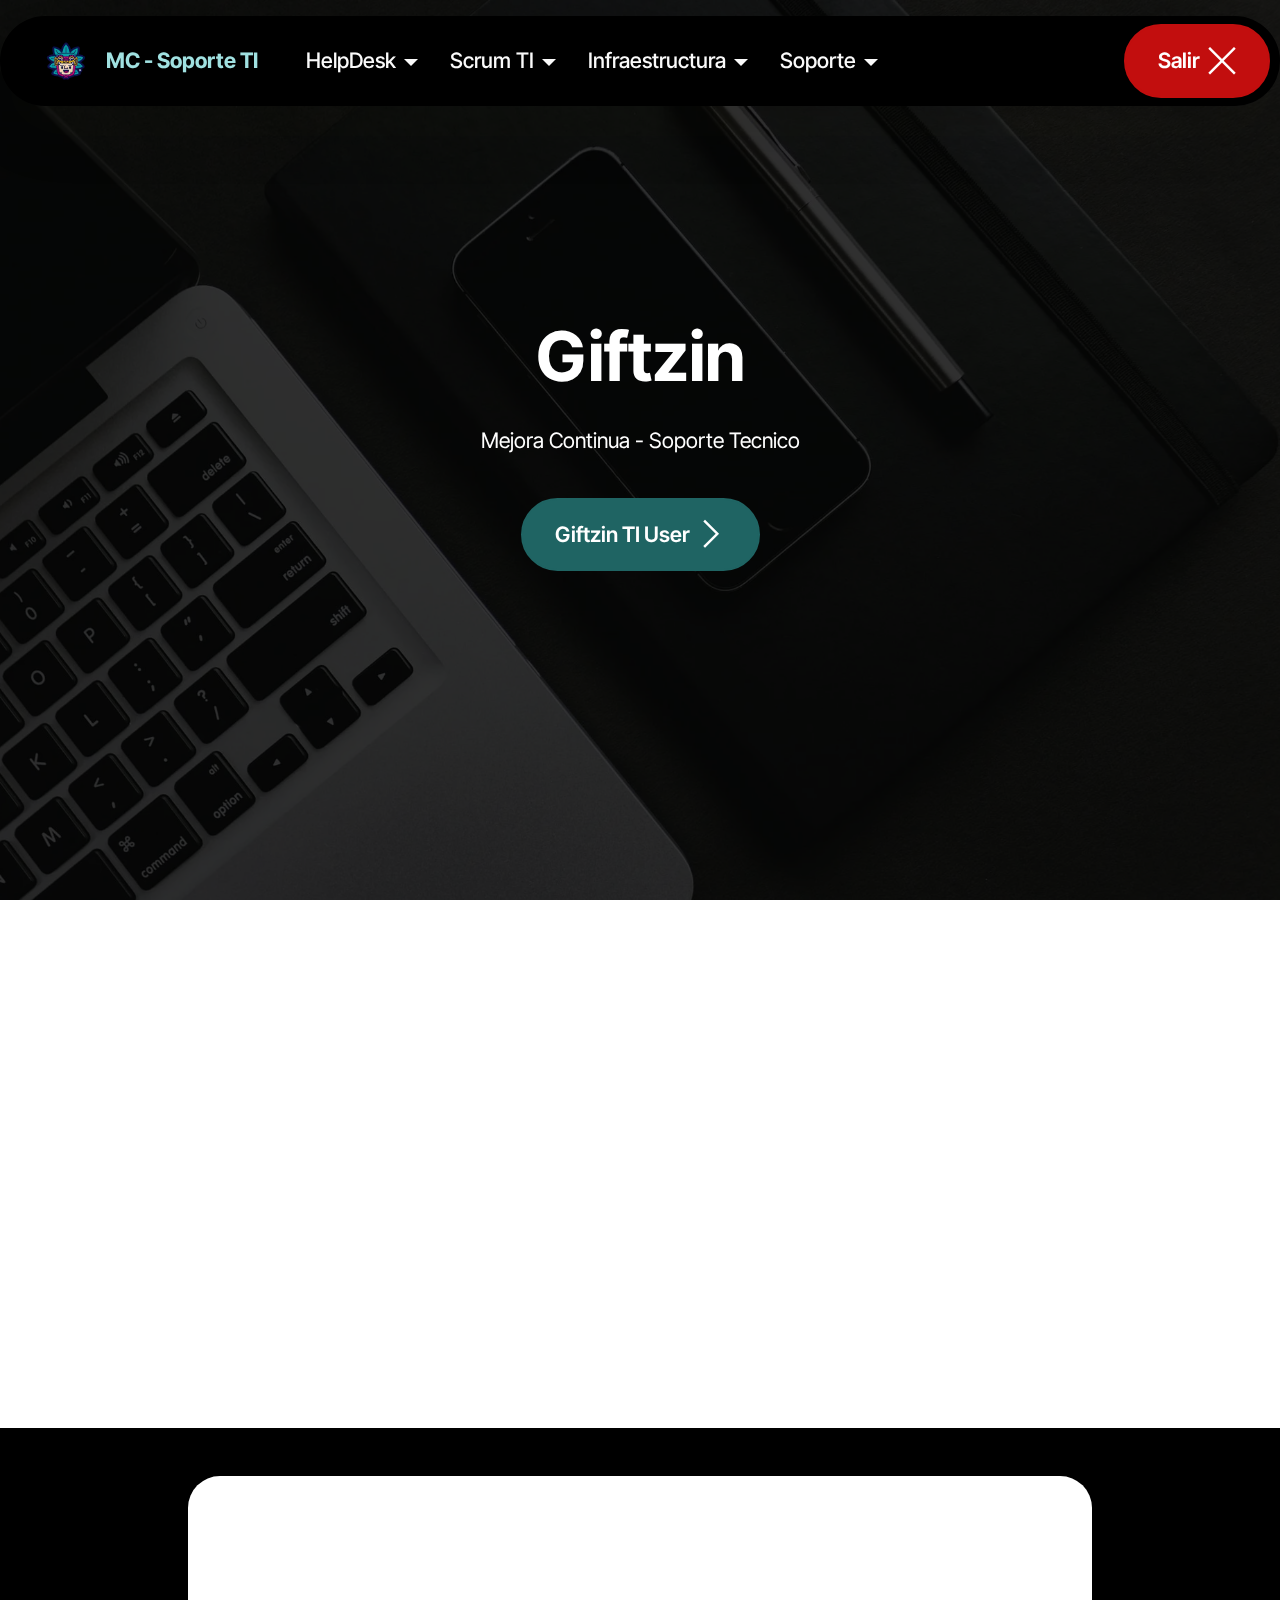
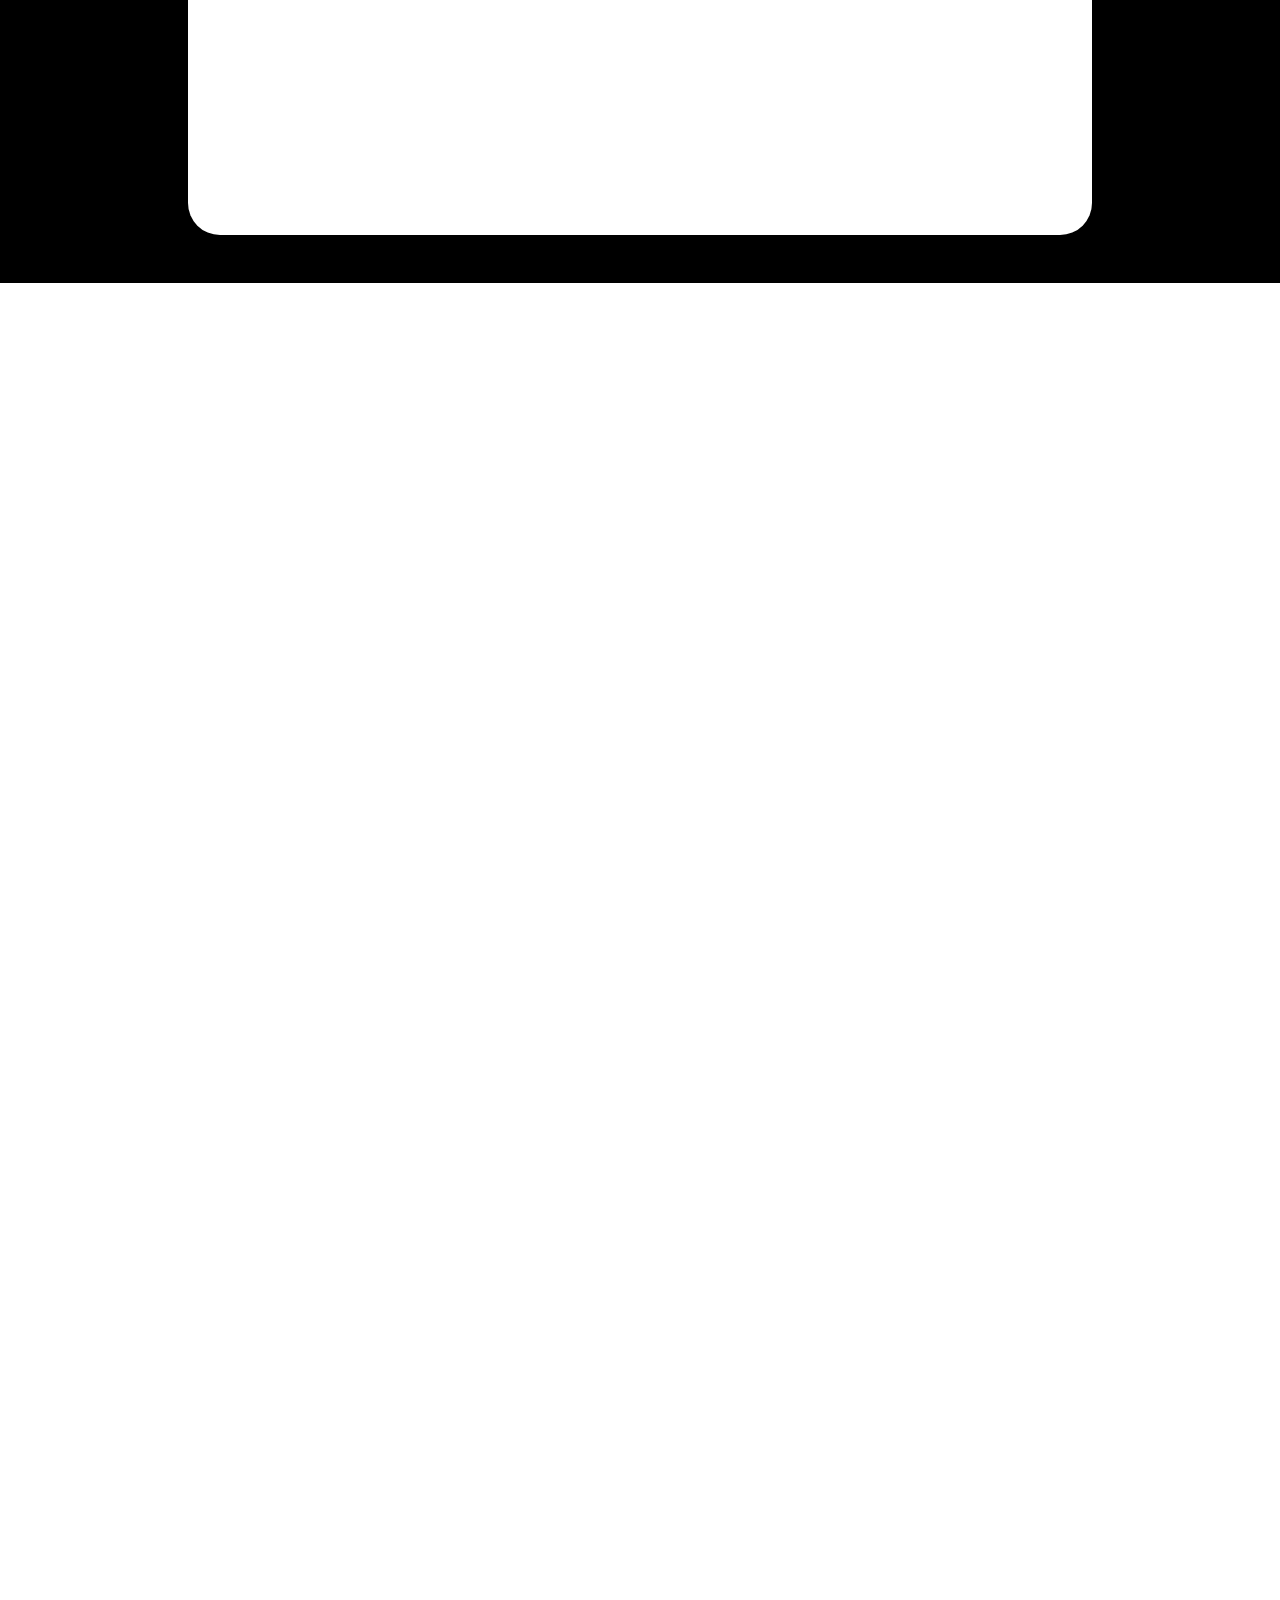
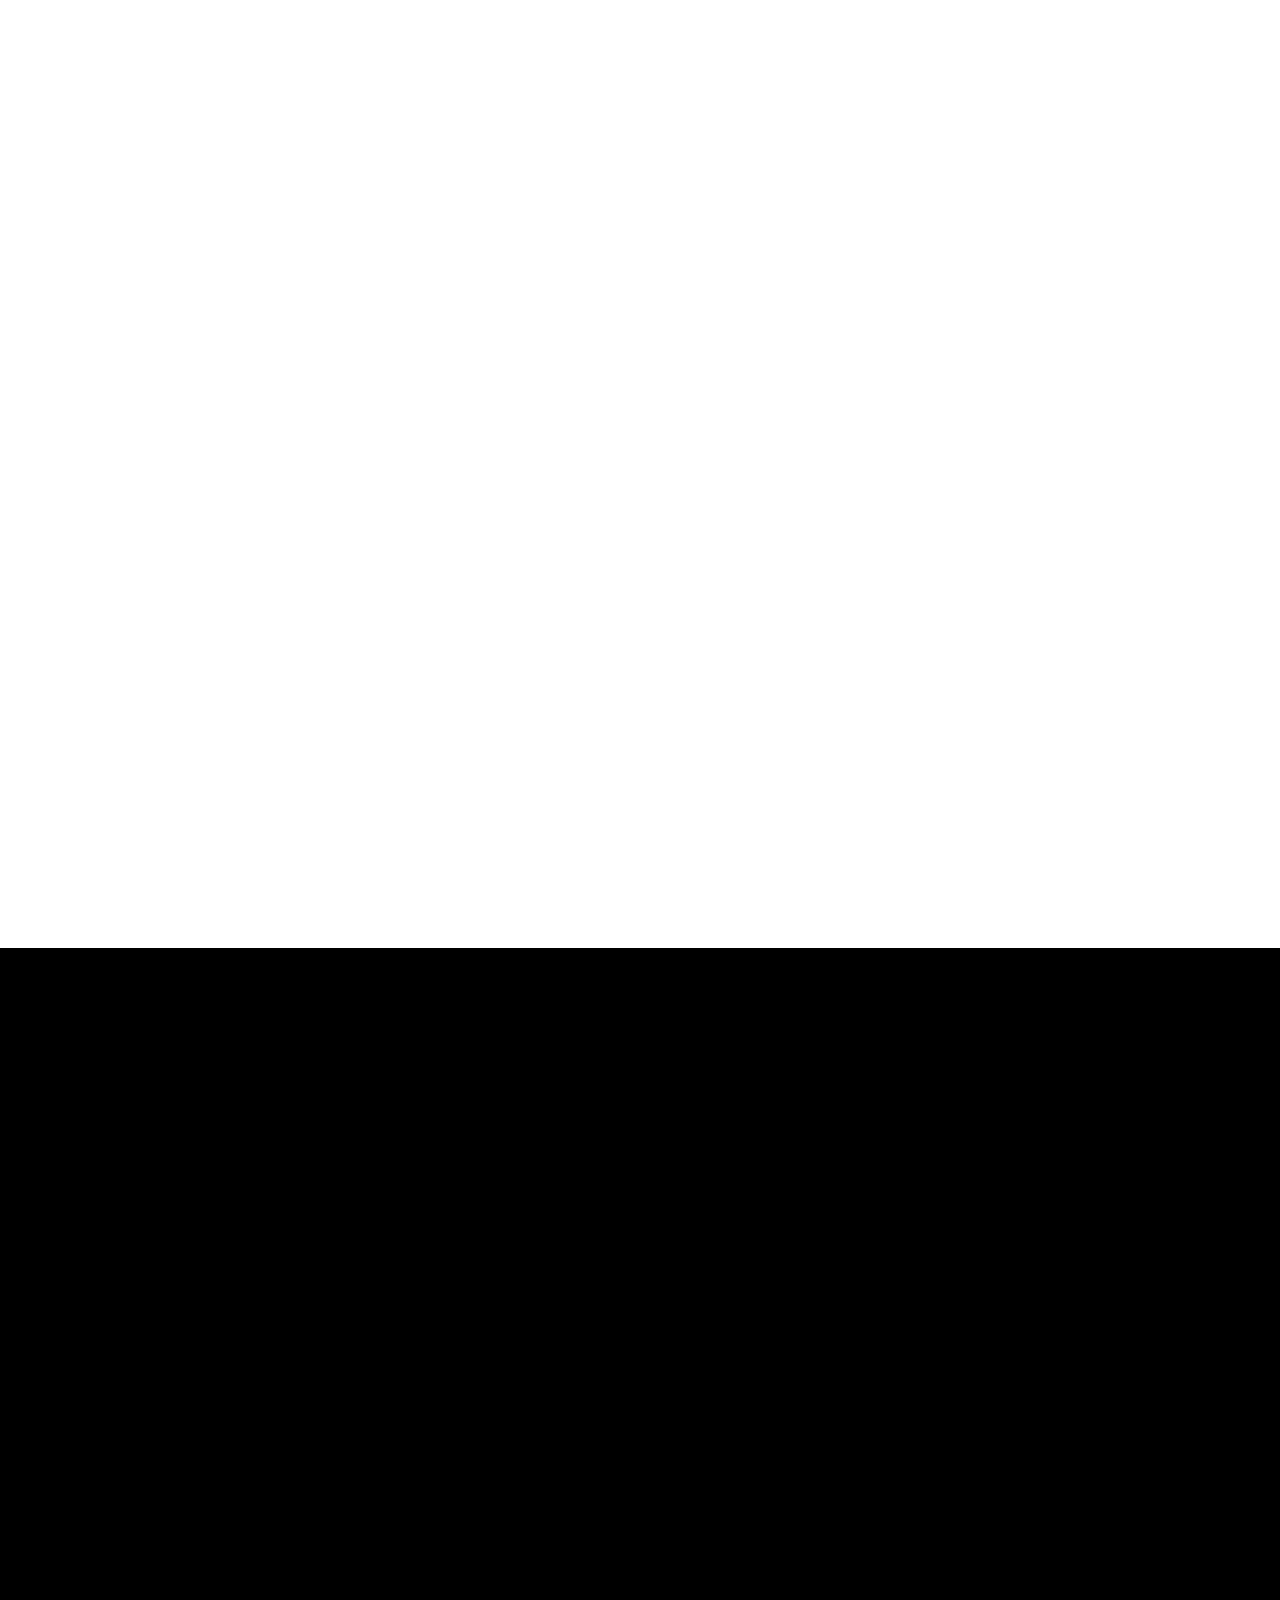
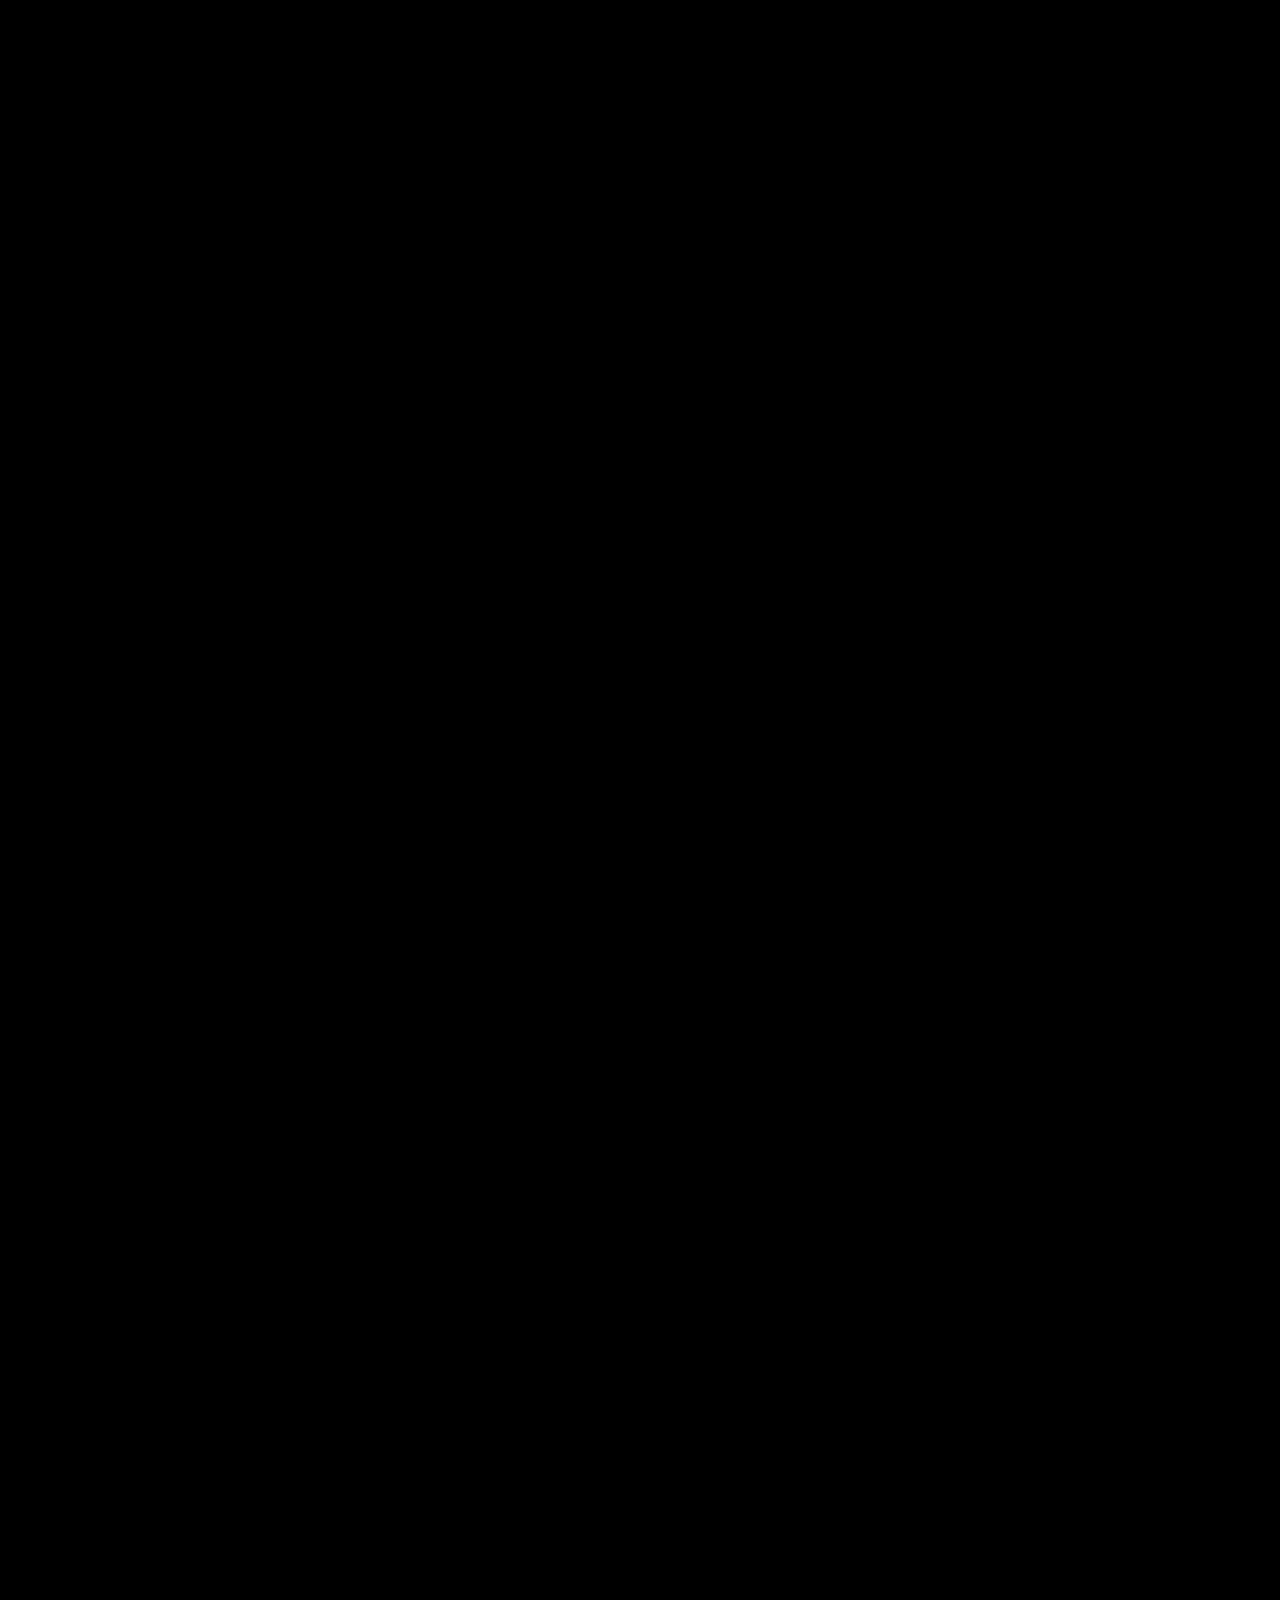
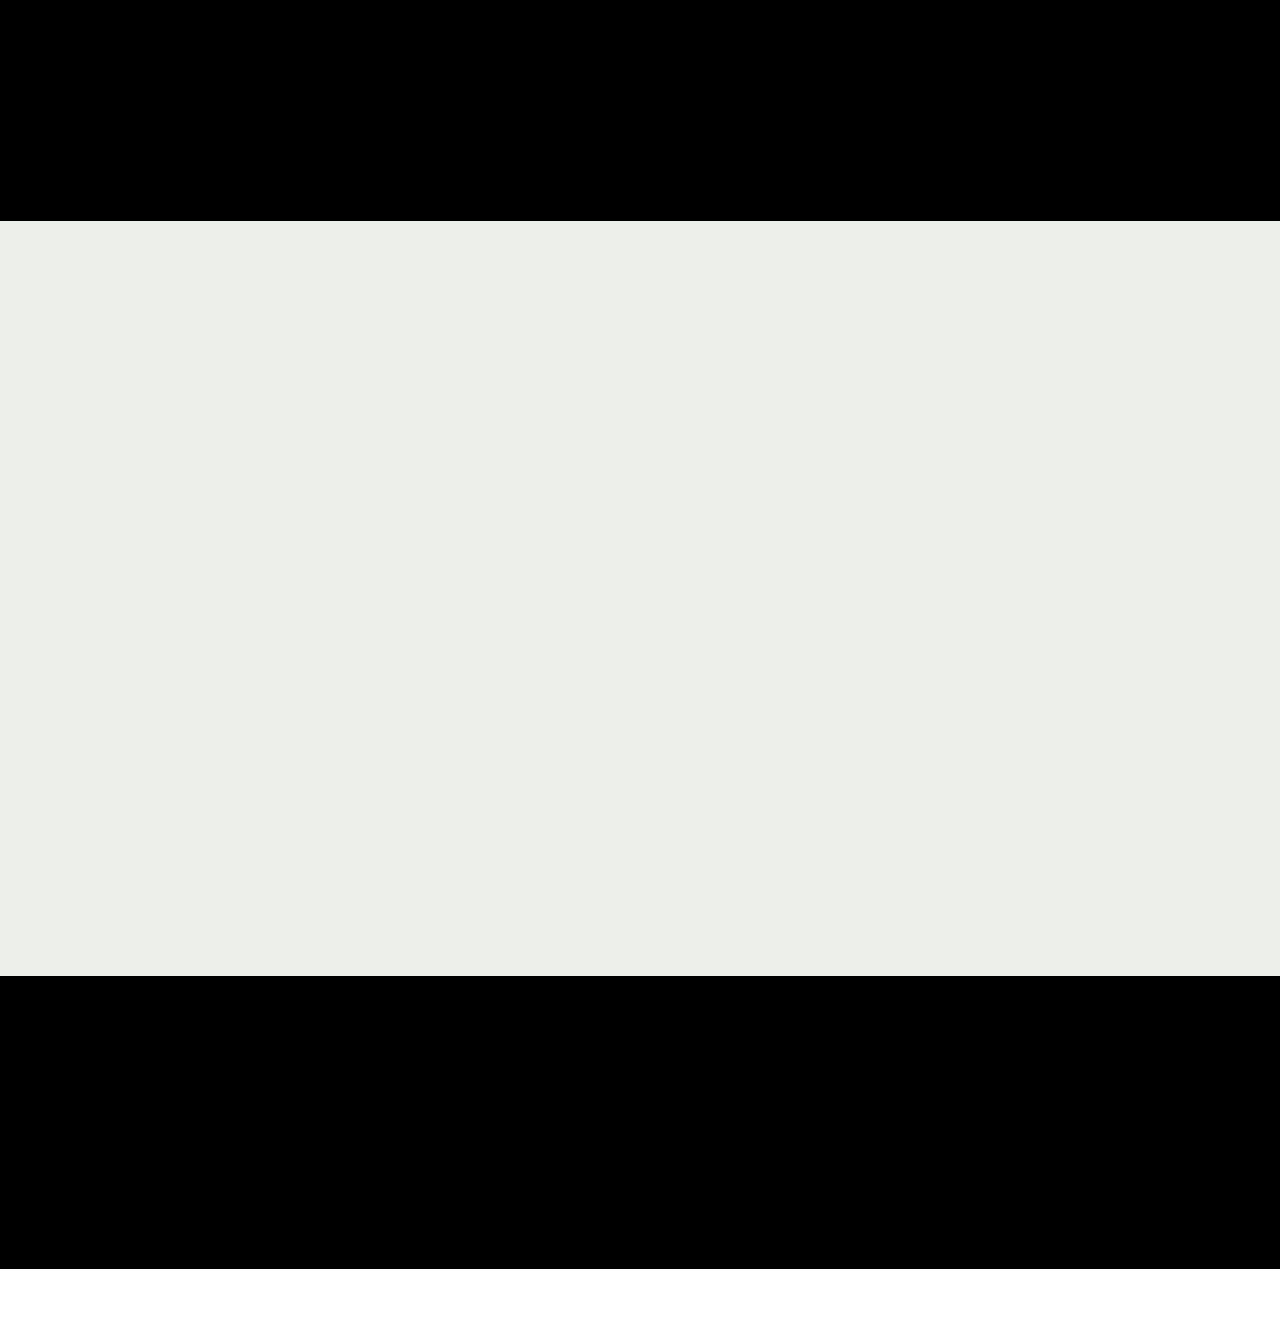
==== index.html @ c339ab1b "create github pages" ====
<!DOCTYPE html>
<html  >
<head>
  <!-- Site made with Mobirise Website Builder v5.9.18, https://mobirise.com -->
  <meta charset="UTF-8">
  <meta http-equiv="X-UA-Compatible" content="IE=edge">
  <meta name="generator" content="Mobirise v5.9.18, mobirise.com">
  <meta name="viewport" content="width=device-width, initial-scale=1, minimum-scale=1">
  <link rel="shortcut icon" href="assets/images/isotipocolor-web-137x137.png" type="image/x-icon">
  <meta name="description" content="">
  
  
  <title>Home</title>
  <link rel="stylesheet" href="assets/web/assets/mobirise-icons2/mobirise2.css">
  <link rel="stylesheet" href="assets/bootstrap/css/bootstrap.min.css">
  <link rel="stylesheet" href="assets/bootstrap/css/bootstrap-grid.min.css">
  <link rel="stylesheet" href="assets/bootstrap/css/bootstrap-reboot.min.css">
  <link rel="stylesheet" href="assets/parallax/jarallax.css">
  <link rel="stylesheet" href="assets/animatecss/animate.css">
  <link rel="stylesheet" href="assets/dropdown/css/style.css">
  <link rel="stylesheet" href="assets/socicon/css/styles.css">
  <link rel="stylesheet" href="assets/theme/css/style.css">
  <link rel="preload" href="https://fonts.googleapis.com/css?family=Inter+Tight:100,200,300,400,500,600,700,800,900,100i,200i,300i,400i,500i,600i,700i,800i,900i&display=swap" as="style" onload="this.onload=null;this.rel='stylesheet'">
  <noscript><link rel="stylesheet" href="https://fonts.googleapis.com/css?family=Inter+Tight:100,200,300,400,500,600,700,800,900,100i,200i,300i,400i,500i,600i,700i,800i,900i&display=swap"></noscript>
  <link rel="preload" as="style" href="assets/mobirise/css/mbr-additional.css?v=fYKAIl"><link rel="stylesheet" href="assets/mobirise/css/mbr-additional.css?v=fYKAIl" type="text/css">

  
  
  
</head>
<body>
  
  <section data-bs-version="5.1" class="menu menu1 cid-uxffvswjuF" once="menu" id="menu01-14">
	

	<nav class="navbar navbar-dropdown navbar-fixed-top navbar-expand-lg">
		<div class="container">
			<div class="navbar-brand">
				<span class="navbar-logo">
					
						<img src="assets/images/isotipocolor-web-137x137.webp" alt="Mobirise Website Builder" style="height: 3rem;">
					
				</span>
				<span class="navbar-caption-wrap"><a class="navbar-caption text-danger display-4">MC - Soporte TI</a></span>
			</div>
			<button class="navbar-toggler" type="button" data-toggle="collapse" data-bs-toggle="collapse" data-target="#navbarSupportedContent" data-bs-target="#navbarSupportedContent" aria-controls="navbarNavAltMarkup" aria-expanded="false" aria-label="Toggle navigation">
				<div class="hamburger">
					<span></span>
					<span></span>
					<span></span>
					<span></span>
				</div>
			</button>
			<div class="collapse navbar-collapse" id="navbarSupportedContent">
				<ul class="navbar-nav nav-dropdown" data-app-modern-menu="true"><li class="nav-item dropdown"><a class="nav-link link dropdown-toggle text-white display-4" href="https://mobiri.se" data-toggle="dropdown-submenu" data-bs-toggle="dropdown" data-bs-auto-close="outside" aria-expanded="false">HelpDesk</a><div class="dropdown-menu" aria-labelledby="dropdown-467"><a class="show dropdown-item text-white text-primary display-4" href="https://docs.google.com/spreadsheets/d/1tQZ5rRhhbrYVEG_f9a9OdpUFr2kWi2Ooo6Gnt3os0gE/edit?gid=1674758568#gid=1674758568" target="_blank">HelpDesk</a><div class="dropdown"><a class="dropdown-item dropdown-toggle text-white display-4" href="https://mobiri.se" data-toggle="dropdown-submenu" data-bs-toggle="dropdown" data-bs-auto-close="outside" aria-expanded="false">Formulario</a><div class="dropdown-menu dropdown-submenu" aria-labelledby="dropdown-812"><a class="show dropdown-item text-white text-primary display-4" href="https://docs.google.com/forms/d/1orqEzwTOajUatfI0nrJIFFsMFWdwLHEpyA5Lwgc5M5E/edit" target="_blank">Editar</a><a class="show dropdown-item text-white text-primary display-4" href="https://docs.google.com/forms/d/e/1FAIpQLScKM3vpqnV5g_jiFnWjlTfqEybum1zKxJJAw9XuYOEBduHWBA/viewform?usp=sf_link" target="_blank">Ver</a></div></div></div></li><li class="nav-item dropdown"><a class="nav-link link dropdown-toggle text-white display-4" href="https://mobiri.se" data-toggle="dropdown-submenu" data-bs-toggle="dropdown" data-bs-auto-close="outside" aria-expanded="false">Scrum TI</a><div class="dropdown-menu" aria-labelledby="dropdown-231"><a class="show dropdown-item text-white text-primary display-4" href="https://docs.google.com/spreadsheets/d/1Y_oKEit8lRV-x0iWFJ3x6LApQu4Os89nSpuPyCU1NEI/edit?usp=sharing" target="_blank">Excel</a></div></li><li class="nav-item dropdown">
						<a class="nav-link link dropdown-toggle text-white show display-4" href="https://mobiri.se" data-toggle="dropdown-submenu" data-bs-toggle="dropdown" data-bs-auto-close="outside" aria-expanded="false">Infraestructura</a><div class="dropdown-menu show" aria-labelledby="dropdown-538" data-bs-popper="none"><div class="dropdown"><a class="dropdown-item dropdown-toggle text-white display-4" href="https://mobiri.se" data-toggle="dropdown-submenu" data-bs-toggle="dropdown" data-bs-auto-close="outside" aria-expanded="false">Red</a><div class="dropdown-menu dropdown-submenu" aria-labelledby="dropdown-129"><a class="dropdown-item text-white text-primary display-4" href="page1.html">Carpetas compartidas</a><a class="dropdown-item text-white text-primary display-4" href="page1.html">Topologia</a><div class="dropdown"><a class="dropdown-item text-white text-primary dropdown-toggle display-4" href="page1.html" data-toggle="dropdown-submenu" data-bs-toggle="dropdown" data-bs-auto-close="outside" aria-expanded="false">Configuraciones</a><div class="dropdown-menu dropdown-submenu" aria-labelledby="dropdown-901"><a class="dropdown-item text-white text-primary display-4" href="https://docs.google.com/spreadsheets/d/1yiLn3DMKhzhFyshzUQkkFJoEZVKk5XK2soRZ8ECcU_E/edit?usp=sharing" target="_blank">Servidores</a></div></div><a class="dropdown-item text-white text-primary display-4" href="page1.html">Proyectos</a><a class="dropdown-item text-white text-primary display-4" href="page1.html">Proveedores</a></div></div><div class="dropdown"><a class="dropdown-item dropdown-toggle text-white display-4" href="https://mobiri.se" data-toggle="dropdown-submenu" data-bs-toggle="dropdown" data-bs-auto-close="outside" aria-expanded="false">Camaras</a><div class="dropdown-menu dropdown-submenu" aria-labelledby="dropdown-752"><a class="dropdown-item text-white text-primary display-4" href="https://docs.google.com/spreadsheets/d/1JukxzZqgc_hGniaiKbsmmRWR3sTVH8GrKLAXcKS1vKk/edit?usp=sharing" target="_blank">Configuracion</a><a class="dropdown-item text-white text-primary display-4" href="page1.html">Topologia</a></div></div><a class="dropdown-item text-white show text-primary display-4" href="index.html#article06-1k" aria-expanded="false">Software</a></div>
					</li>
					
					<li class="nav-item dropdown"><a class="nav-link link dropdown-toggle text-white display-4" href="https://mobiri.se" data-toggle="dropdown-submenu" data-bs-toggle="dropdown" data-bs-auto-close="outside" aria-expanded="false">Soporte</a><div class="dropdown-menu" aria-labelledby="dropdown-169"><a class="show dropdown-item text-white text-primary display-4" href="page1.html">Cursos</a><a class="show dropdown-item text-white text-primary display-4" href="https://drive.google.com/drive/folders/1fta2CJEgPQlLHhC2azm7DFzgVzfVPlxH?usp=sharing" target="_blank">Manuales</a><div class="dropdown"><a class="text-white dropdown-item dropdown-toggle display-4" href="https://mobiri.se" data-toggle="dropdown-submenu" data-bs-toggle="dropdown" data-bs-auto-close="outside" aria-expanded="false">Mantenimientos</a><div class="dropdown-menu dropdown-submenu" aria-labelledby="dropdown-605"><a class="text-white show dropdown-item text-primary display-4" href="https://docs.google.com/spreadsheets/d/1fsN54QqwVLH9h3xYCC9KQETTjeA7YNZz8zzGtF8MJfA/edit?gid=0#gid=0" target="_blank">Checklist Preventivo</a><a class="text-white show dropdown-item text-primary display-4" href="https://docs.google.com/spreadsheets/d/1sJRoT5BX_wlcGO72BQpjdYwrX-4q8BYDv6KoUFHCXNs/edit?usp=sharing" target="_blank">Checklist Correctivo</a><a class="text-white show dropdown-item text-primary display-4" href="https://drive.google.com/drive/folders/1oaCWUjiMt_iOW7MO6h39NXHPLdgF9JYu?usp=sharing" target="_blank">Evidencias</a></div></div><a class="text-white dropdown-item show text-primary display-4" href="https://docs.google.com/spreadsheets/d/1K4DJF8NlPsOaYMabSEkWxWNf4xRq575X09Q40iq1aQs/edit?gid=27881361#gid=27881361" target="_blank">Cotizaciones y Pedidos</a><div class="dropdown"><a class="text-white dropdown-item dropdown-toggle display-4" href="https://mobiri.se" data-toggle="dropdown-submenu" data-bs-toggle="dropdown" data-bs-auto-close="outside" aria-expanded="false">Accesos</a><div class="dropdown-menu dropdown-submenu" aria-labelledby="dropdown-250"><a class="text-white dropdown-item show text-primary display-4" href="https://docs.google.com/spreadsheets/d/1g2q3pIwRkTzyVbUNISZcumAJhcUmCS8__Yrxm890wCg/edit?usp=sharing" target="_blank">Correos<br></a></div></div><a class="text-white dropdown-item show text-primary display-4" href="https://alejandronetaleex.github.io/gifttracklogin/" target="_blank">Gifttrack</a></div></li></ul>
				
				<div class="navbar-buttons mbr-section-btn"><a class="btn btn-secondary display-4" href="https://alejandronetaleex.github.io/loginsoporteti/"><span class="mobi-mbri mobi-mbri-close mbr-iconfont mbr-iconfont-btn"></span>Salir</a></div>
			</div>
		</div>
	</nav>
</section>

<section data-bs-version="5.1" class="header16 cid-usvRR9EvA2 mbr-fullscreen mbr-parallax-background" id="header17-2">
  
  <div class="mbr-overlay" style="opacity: 0.8; background-color: rgb(0, 0, 0);"></div>
  <div class="container-fluid">
    <div class="row">
      <div class="content-wrap col-12 col-md-8">
        <h1 class="mbr-section-title mbr-fonts-style mbr-white mb-4 display-1"><strong>Giftzin</strong></h1>
        
        <p class="mbr-fonts-style mbr-text mbr-white mb-4 display-7">Mejora Continua - Soporte Tecnico<br></p>
        <div class="mbr-section-btn"><a class="btn btn-warning display-7" href="https://alejandronetaleex.github.io/loginsoporteusers/" target="_blank"><span class="mobi-mbri mobi-mbri-arrow-next mbr-iconfont mbr-iconfont-btn"></span>Giftzin TI User</a></div>
      </div>
    </div>
  </div>
</section>

<section data-bs-version="5.1" class="start article4 cid-uswaSlO2PC" id="article04-a">
	

	
	

	<div class="container">
		<div class="row justify-content-center">
			<div class="col-12 col-md-12 col-lg-4 image-wrapper">
				<img class="w-100" src="assets/images/logo-1024x1024.webp" alt="Mobirise Website Builder">
			</div>
			<div class="col-12 col-md-12 col-lg">
				<div class="text-wrapper align-left">
					<h1 class="mbr-section-title mbr-fonts-style mb-4 display-2"><strong>Soporte TI - MC</strong></h1>
					<p class="mbr-text mbr-fonts-style mb-4 display-7">En Giftzin, creemos en la evolución constante. Nuestro Departamento de Mejora Continua está comprometido a identificar, implementar y perfeccionar procesos que eleven nuestra calidad y eficiencia en cada proyecto y servicio. <br></p>
					<div class="mbr-section-btn mt-3"><a class="btn btn-lg btn-warning display-7" href="https://lucid.app/lucidspark/c5860fb3-5336-40f0-9725-d8eda5476e7c/edit?invitationId=inv_9e5d213b-ca9d-470b-a3af-cda15a582a6b" target="_blank"><span class="mobi-mbri mobi-mbri-arrow-next mbr-iconfont mbr-iconfont-btn"></span>Diagrama TI</a></div>
				</div>
			</div>
		</div>
	</div>
</section>

<section data-bs-version="5.1" class="start article6 cid-uy67BMREIE" id="article06-1k">
	

	
	
	<div class="container">
		<div class="row justify-content-center">
			<div class="card col-md-12 col-lg-9">
				<div class="card-wrapper">
					<div class="card-box align-left">
						<h4 class="card-title mbr-fonts-style display-2"><p><strong>SOFTWARE</strong></p></h4>
						
						
					</div>
				</div>
			</div>
		</div>
	</div>
</section>

<section data-bs-version="5.1" class="start article4 cid-uy67Hy3ySO" id="article04-1l">
	

	
	

	<div class="container">
		<div class="row justify-content-center">
			<div class="col-12 col-md-12 col-lg-6 image-wrapper">
				<img class="w-100" src="assets/images/mbr-1256x690.webp" alt="Mobirise Website Builder">
			</div>
			<div class="col-12 col-md-12 col-lg">
				<div class="text-wrapper align-left">
					<h1 class="mbr-section-title mbr-fonts-style mb-4 display-2"><strong>Bienvenido</strong></h1>
					<p class="mbr-text mbr-fonts-style mb-4 display-7">Estamos encantados de que te unas a nosotros para explorar el mundo del software que impulsa nuestras operaciones diarias y facilita nuestras interacciones con el mundo exterior. En este módulo, descubrirás las herramientas y aplicaciones que utilizamos para optimizar nuestros procesos internos, así como aquellas que nos permiten colaborar eficazmente con socios, clientes y proveedores. <br></p>
					
				</div>
			</div>
		</div>
	</div>
</section>

<section data-bs-version="5.1" class="features4 start cid-uy67Ic1RMx" id="features04-1m">
	
	
	<div class="container">
		<div class="row justify-content-center">
			<div class="col-12 content-head">
				<div class="mbr-section-head mb-5">
					<h4 class="mbr-section-title mbr-fonts-style align-center mb-0 display-2"><strong>Nuestro Software&nbsp;</strong></h4>
					
					
				</div>
			</div>
		</div>
		<div class="row">
			<div class="item features-image col-12 col-md-6 col-lg-3">
				<div class="item-wrapper">
					<div class="item-img">
						<img src="assets/images/2-816x816.webp" alt="Mobirise Website Builder" data-slide-to="0" data-bs-slide-to="0">
					</div>
					<div class="item-content">
						<h5 class="item-title mbr-fonts-style display-5">
							<strong>GiftGuard</strong></h5>
						<p class="mbr-text mbr-fonts-style display-7">
							Software para análisis, reparación y mantenimiento de equipos de cómputo mediante comandos.
						</p>
						<div class="mbr-section-btn item-footer"><a href="https://drive.google.com/drive/folders/19pWp9EVfK4LHIIHyAz4Iu_Bl-JyThKIh?usp=sharing" class="btn item-btn btn-primary display-7" target="_blank">Descargar</a></div>
					</div>

				</div>
			</div>
			<div class="item features-image col-12 col-md-6 col-lg-3">
				<div class="item-wrapper">
					<div class="item-img">
						<img src="assets/images/3-816x816.webp" alt="Mobirise Website Builder" data-slide-to="1" data-bs-slide-to="1">
					</div>
					<div class="item-content">
						<h5 class="item-title mbr-fonts-style display-5">
							<strong>GiftQR</strong></h5>
						<p class="mbr-text mbr-fonts-style display-7">
							Software para diseñar códigos QR personalizados de Giftzin.
						</p>
						<div class="mbr-section-btn item-footer"><a href="https://drive.google.com/drive/folders/1KAtsbD0tNh2Dfl-E5n-DitEiUx6ruCpV?usp=sharing" class="btn item-btn btn-primary display-7" target="_blank">Descargar</a></div>
					</div>
				</div>
			</div>
			<div class="item features-image col-12 col-md-6 col-lg-3">
				<div class="item-wrapper">
					<div class="item-img">
						<img src="assets/images/logos-816x816.webp" alt="Mobirise Website Builder" data-slide-to="2" data-bs-slide-to="2">
					</div>
					<div class="item-content">
						<h5 class="item-title mbr-fonts-style display-5">
							<strong>GiftTrack</strong></h5>
						<p class="mbr-text mbr-fonts-style display-7">
							Sistema de seguimiento de activos tecnológicos de Giftzin.<br>
						</p>
						<div class="mbr-section-btn item-footer"><a href="https://alejandronetaleex.github.io/gifttracklogin/" class="btn item-btn btn-primary display-7" target="_blank">Abrir</a></div>
					</div>
				</div>
			</div><div class="item features-image col-12 col-md-6 col-lg-3">
				<div class="item-wrapper">
					<div class="item-img">
						<img src="assets/images/logos-2-1500x1500.webp" alt="Mobirise Website Builder" data-slide-to="3" data-bs-slide-to="3">
					</div>
					<div class="item-content">
						<h5 class="item-title mbr-fonts-style display-5">
							<strong>GiftLink</strong></h5>
						<p class="mbr-text mbr-fonts-style display-7">
							Programa de enlaces de soporte TI<br>
						</p>
						<div class="mbr-section-btn item-footer"><a href="https://drive.google.com/drive/folders/1-GukZTbr2XGbZLhbwHg76x2j36KtfJ3I?usp=sharing" class="btn item-btn btn-primary display-7" target="_blank">Descargar</a></div>
					</div>
				</div>
			</div><div class="item features-image col-12 col-md-6 col-lg-3">
				<div class="item-wrapper">
					<div class="item-img">
						<img src="assets/images/logos-4-596x596.webp" alt="Mobirise Website Builder" data-slide-to="4" data-bs-slide-to="4">
					</div>
					<div class="item-content">
						<h5 class="item-title mbr-fonts-style display-5">
							<strong>Checador APK</strong></h5>
						<p class="mbr-text mbr-fonts-style display-7">Checador de precios para tablets.</p>
						<div class="mbr-section-btn item-footer"><a href="https://drive.google.com/drive/folders/1Yasqicb6pzYfLkMn1uWdi4EZdUim4oIZ?usp=drive_link" class="btn item-btn btn-primary display-7" target="_blank">Descargar</a></div>
					</div>
				</div>
			</div>
		</div>
	</div>
</section>

<section data-bs-version="5.1" class="features4 start cid-uy67IJL8Se" id="features04-1n">
	
	
	<div class="container">
		<div class="row justify-content-center">
			<div class="col-12 content-head">
				<div class="mbr-section-head mb-5">
					<h4 class="mbr-section-title mbr-fonts-style align-center mb-0 display-2">
						<strong>Software con los que trabajamos</strong></h4>
					
					
				</div>
			</div>
		</div>
		<div class="row">
			<div class="item features-image col-12 col-md-6 col-lg-3">
				<div class="item-wrapper">
					<div class="item-img">
						<img src="assets/images/descarga-1-224x224.webp" alt="Mobirise Website Builder" data-slide-to="0" data-bs-slide-to="0">
					</div>
					<div class="item-content">
						<h5 class="item-title mbr-fonts-style display-5">
							<strong>Advanced IP</strong></h5>
						<p class="mbr-text mbr-fonts-style display-7">
							Herramienta gratuita para escanear redes LAN
						</p>
						<div class="mbr-section-btn item-footer"><a href="https://drive.google.com/drive/folders/1D108HkGRSJv9yeg_0v3NLPGIe_K559io?usp=drive_link" class="btn item-btn btn-primary display-7" target="_blank">Descarga</a></div>
					</div>

				</div>
			</div>
			<div class="item features-image col-12 col-md-6 col-lg-3">
				<div class="item-wrapper">
					<div class="item-img">
						<img src="assets/images/main-dark-1-308x434.webp" alt="Mobirise Website Builder" data-slide-to="1" data-bs-slide-to="1">
					</div>
					<div class="item-content">
						<h5 class="item-title mbr-fonts-style display-5"><strong>Radmin VPN</strong></h5>
						<p class="mbr-text mbr-fonts-style display-7">
							Software gratuito para crear redes privadas virtuales (VPN)
						</p>
						<div class="mbr-section-btn item-footer"><a href="https://drive.google.com/drive/folders/1gJMKUjAdxuhh81PVSLA2uyOFjmrMX_Y4?usp=drive_link" class="btn item-btn btn-primary display-7" target="_blank">Descarga</a></div>
					</div>
				</div>
			</div>
			<div class="item features-image col-12 col-md-6 col-lg-3">
				<div class="item-wrapper">
					<div class="item-img">
						<img src="assets/images/banner-12-596x335.webp" alt="Mobirise Website Builder" data-slide-to="2" data-bs-slide-to="2">
					</div>
					<div class="item-content">
						<h5 class="item-title mbr-fonts-style display-5">
							<strong>JAVA</strong></h5>
						<p class="mbr-text mbr-fonts-style display-7">
							Lenguaje de programación orientado a objetos,&nbsp;<br>
						</p>
						<div class="mbr-section-btn item-footer"><a href="https://drive.google.com/drive/folders/1jWmCTkR-mFFw26tZa0KVm8PaQIwEaoZQ?usp=drive_link" class="btn item-btn btn-primary display-7" target="_blank">Descarga</a></div>
					</div>
				</div>
			</div><div class="item features-image col-12 col-md-6 col-lg-3">
				<div class="item-wrapper">
					<div class="item-img">
						<img src="assets/images/idse-imss-tramites-alta-multas-2000x1333.webp" alt="Mobirise Website Builder" data-slide-to="3" data-bs-slide-to="3">
					</div>
					<div class="item-content">
						<h5 class="item-title mbr-fonts-style display-5">
							<strong>IDSE</strong></h5>
						<p class="mbr-text mbr-fonts-style display-7">Plataforma digital del Instituto Mexicano del Seguro Social (IMSS)<br>
						</p>
						<div class="mbr-section-btn item-footer"><a href="https://drive.google.com/drive/folders/1DwYag-xA3YZt94ZvKQrqPN0LaTJLzRgx?usp=drive_link" class="btn item-btn btn-primary display-7" target="_blank">Descarga</a></div>
					</div>
				</div>
			</div><div class="item features-image col-12 col-md-6 col-lg-3">
				<div class="item-wrapper">
					<div class="item-img">
						<img src="assets/images/maxresdefault-1280x720.webp" alt="Mobirise Website Builder" data-slide-to="4" data-bs-slide-to="4">
					</div>
					<div class="item-content">
						<h5 class="item-title mbr-fonts-style display-5">
							<strong>Autopsy</strong></h5>
						<p class="mbr-text mbr-fonts-style display-7">
							Herramienta de análisis digital forense<br>
						</p>
						<div class="mbr-section-btn item-footer"><a href="https://drive.google.com/drive/folders/1-naB7TpW4DsBDgFrKCkDRLqabrvOfysm?usp=drive_link" class="btn item-btn btn-primary display-7" target="_blank">Descarga</a></div>
					</div>
				</div>
			</div><div class="item features-image col-12 col-md-6 col-lg-3">
				<div class="item-wrapper">
					<div class="item-img">
						<img src="assets/images/anydesk-225x225.webp" alt="Mobirise Website Builder" data-slide-to="5" data-bs-slide-to="5">
					</div>
					<div class="item-content">
						<h5 class="item-title mbr-fonts-style display-5">
							<strong>AnyDesk</strong></h5>
						<p class="mbr-text mbr-fonts-style display-7">
							Software de escritorio remoto que permite acceder y controlar dispositivos desde cualquier lugar<br>
						</p>
						<div class="mbr-section-btn item-footer"><a href="https://drive.google.com/drive/folders/14wlr0Xp5whTFps9KdAnf9ijH9NDigTwD?usp=drive_link" class="btn item-btn btn-primary display-7" target="_blank">Descarga</a></div>
					</div>
				</div>
			</div><div class="item features-image col-12 col-md-6 col-lg-3">
				<div class="item-wrapper">
					<div class="item-img">
						<img src="assets/images/images-225x225.webp" alt="Mobirise Website Builder" data-slide-to="6" data-bs-slide-to="6">
					</div>
					<div class="item-content">
						<h5 class="item-title mbr-fonts-style display-5">
							<strong>exterro FTK</strong></h5>
						<p class="mbr-text mbr-fonts-style display-7">
							Software de análisis y recuperación de datos forenses<br>
						</p>
						<div class="mbr-section-btn item-footer"><a href="https://drive.google.com/drive/folders/1yIvmHTvzG1vGqH7J4I3jUXcoxuDS03NZ?usp=drive_link" class="btn item-btn btn-primary display-7" target="_blank">Descarga</a></div>
					</div>
				</div>
			</div><div class="item features-image col-12 col-md-6 col-lg-3">
				<div class="item-wrapper">
					<div class="item-img">
						<img src="assets/images/crystaldiskinfo-1-1240x625.webp" alt="Mobirise Website Builder" data-slide-to="7" data-bs-slide-to="7">
					</div>
					<div class="item-content">
						<h5 class="item-title mbr-fonts-style display-5">
							<strong>CrystalDisk</strong></h5>
						<p class="mbr-text mbr-fonts-style display-7">Herramienta gratuita para monitorear el estado de discos duros y unidades SSD<br>
						</p>
						<div class="mbr-section-btn item-footer"><a href="https://drive.google.com/drive/folders/1EIhEAvf4rjXUoQFu67LpGib1hASSHWCn?usp=drive_link" class="btn item-btn btn-primary display-7" target="_blank">Descarga</a></div>
					</div>
				</div>
			</div><div class="item features-image col-12 col-md-6 col-lg-3">
				<div class="item-wrapper">
					<div class="item-img">
						<img src="assets/images/654cd870c86b0-syncthing-icon.webp" alt="Mobirise Website Builder" data-slide-to="8" data-bs-slide-to="8">
					</div>
					<div class="item-content">
						<h5 class="item-title mbr-fonts-style display-5">
							<strong>Syncthing</strong></h5>
						<p class="mbr-text mbr-fonts-style display-7">Syncthing es una aplicación de sincronización de archivos peer-to-peer libre y de código abierto<br>
						</p>
						<div class="mbr-section-btn item-footer"><a href="https://drive.google.com/drive/folders/1uBHGEE9e1t4YXNP8qb1tqxz6Fs3LqWFA?usp=drive_link" class="btn item-btn btn-primary display-7" target="_blank">Descarga</a></div>
					</div>
				</div>
			</div><div class="item features-image col-12 col-md-6 col-lg-3">
				<div class="item-wrapper">
					<div class="item-img">
						<img src="assets/images/winrar-596x335.webp" alt="Mobirise Website Builder" data-slide-to="9" data-bs-slide-to="9">
					</div>
					<div class="item-content">
						<h5 class="item-title mbr-fonts-style display-5">
							<strong>Winrar</strong></h5>
						<p class="mbr-text mbr-fonts-style display-7">WinRAR es un software de compresión de datos&nbsp;<br>
						</p>
						<div class="mbr-section-btn item-footer"><a href="https://drive.google.com/drive/folders/10Ze-cLUzccGvV-J9L4UPKKhllsqqRngM?usp=sharing" class="btn item-btn btn-primary display-7" target="_blank">Descarga</a></div>
					</div>
				</div>
			</div>
		</div>
	</div>
</section>

<section data-bs-version="5.1" class="contacts01 cid-uy67MVuoJB" id="contacts01-1o">
    

    
    
    <div class="container">
        <div class="row justify-content-center">
            <div class="col-12 content-head">
                <div class="mbr-section-head mb-5">
                    <h3 class="mbr-section-title mbr-fonts-style align-center mb-0 display-2">
                        <strong>Contacto</strong></h3>
                    
                </div>
            </div>
        </div>
        <div class="row">
            <div class="item features-without-image col-12 col-md-6 active">
                <div class="item-wrapper">
                    <div class="text-wrapper">
                        <h6 class="card-title mbr-fonts-style mb-3 display-5">
                            <strong>Phone</strong>
                        </h6>
                        <p class="mbr-text mbr-fonts-style display-7">52 427 371 9797</p>
                    </div>
                </div>
            </div>
            <div class="item features-without-image col-12 col-md-6">
                <div class="item-wrapper">
                    <div class="text-wrapper">
                        <h6 class="card-title mbr-fonts-style mb-3 display-5">
                            <strong>Email</strong>
                        </h6>
                        <p class="mbr-text mbr-fonts-style display-7">alejandrogiftzinsoporte.ti@gmail.com&nbsp;<br></p>
                    </div>
                </div>
            </div>
            <div class="item features-without-image col-12 col-md-6">
                <div class="item-wrapper">
                    <div class="text-wrapper">
                        <h6 class="card-title mbr-fonts-style mb-3 display-5">
                            <strong>Address</strong>
                        </h6>
                        <p class="mbr-text mbr-fonts-style display-7">Carretera San Juan del Río-Tequisquiapan 36, Vista Hermosa, Centro, 76750 Tequisquiapan, Qro&nbsp;<br></p>
                    </div>
                </div>
            </div>
            <div class="item features-without-image col-12 col-md-6">
                <div class="item-wrapper">
                    <div class="text-wrapper">
                        <h6 class="card-title mbr-fonts-style mb-3 display-5">
                            <strong>Working Hours</strong>
                        </h6>
                        <p class="mbr-text mbr-fonts-style display-7">
                            9:00 - 14:00
                        </p>
                    </div>
                </div>
            </div>
        </div>
    </div>
</section>

<section data-bs-version="5.1" class="footer3 cid-usw5GXhlOP" once="footers" id="footer03-3">

        

    

    <div class="container">
        <div class="row">
            

            <div class="col-12 mt-4">
                <div class="social-row">
                    <div class="soc-item">
                        <a href="https://www.facebook.com/HomeImportacionesSouvenirs" target="_blank">
                            <span class="mbr-iconfont display-7 socicon-facebook socicon"></span>
                        </a>
                    </div>
                    <div class="soc-item">
                        <a href="https://giftzin.com/" target="_blank">
                            <span class="mbr-iconfont mobi-mbri-globe-2 mobi-mbri"></span>
                        </a>
                    </div>
                    <div class="soc-item">
                        <a href="https://www.instagram.com/_giftzin_/?hl=es-la" target="_blank">
                            <span class="mbr-iconfont socicon-instagram socicon"></span>
                        </a>
                    </div>
                    
                    
                </div>
            </div>
            <div class="col-12 mt-5">
                <p class="mbr-fonts-style copyright display-7">
                    © 2024 SOPORTE TI GIFTZIN - Mejora Continua . Desarrollado por Alejandro Machuca.
                </p>
            </div>
        </div>
    </div>
</section><section class="display-7" style="padding: 0;align-items: center;justify-content: center;flex-wrap: wrap;    align-content: center;display: flex;position: relative;height: 4rem;"><a href="https://mobiri.se/3147832" style="flex: 1 1;height: 4rem;position: absolute;width: 100%;z-index: 1;"><img alt="" style="height: 4rem;" src="[data-uri]"></a><p style="margin: 0;text-align: center;" class="display-7">&#8204;</p><a style="z-index:1" href="https://mobirise.com/offline-website-builder.html">Offline Website Builder</a></section><script src="assets/bootstrap/js/bootstrap.bundle.min.js"></script>  <script src="assets/parallax/jarallax.js"></script>  <script src="assets/smoothscroll/smooth-scroll.js"></script>  <script src="assets/ytplayer/index.js"></script>  <script src="assets/dropdown/js/navbar-dropdown.js"></script>  <script src="assets/theme/js/script.js"></script>  
  
  
 <div id="scrollToTop" class="scrollToTop mbr-arrow-up"><a style="text-align: center;"><i class="mbr-arrow-up-icon mbr-arrow-up-icon-cm cm-icon cm-icon-smallarrow-up"></i></a></div>
    <input name="animation" type="hidden">
  </body>
</html>
---- assets/web/assets/mobirise-icons2/mobirise2.css ----
@font-face {
  font-family: 'Moririse2';
  font-display: swap;
  src:  url('mobirise2.eot?f2bix4');
  src:  url('mobirise2.eot?f2bix4#iefix') format('embedded-opentype'),
    url('mobirise2.ttf?f2bix4') format('truetype'),
    url('mobirise2.woff?f2bix4') format('woff'),
    url('mobirise2.svg?f2bix4#mobirise2') format('svg');
  font-weight: normal;
  font-style: normal;
}

[class^="mobi-"], [class*=" mobi-"] {
  /* use !important to prevent issues with browser extensions that change fonts */
  font-family: 'Moririse2' !important;
  speak: none;
  font-style: normal;
  font-weight: normal;
  font-variant: normal;
  text-transform: none;
  line-height: 1;

  /* Better Font Rendering =========== */
  -webkit-font-smoothing: antialiased;
  -moz-osx-font-smoothing: grayscale;
}

.mobi-mbri-add-submenu:before {
  content: "\e900";
}
.mobi-mbri-alert:before {
  content: "\e901";
}
.mobi-mbri-align-center:before {
  content: "\e902";
}
.mobi-mbri-align-justify:before {
  content: "\e903";
}
.mobi-mbri-align-left:before {
  content: "\e904";
}
.mobi-mbri-align-right:before {
  content: "\e905";
}
.mobi-mbri-android:before {
  content: "\e906";
}
.mobi-mbri-apple:before {
  content: "\e907";
}
.mobi-mbri-arrow-down:before {
  content: "\e908";
}
.mobi-mbri-arrow-next:before {
  content: "\e909";
}
.mobi-mbri-arrow-prev:before {
  content: "\e90a";
}
.mobi-mbri-arrow-up:before {
  content: "\e90b";
}
.mobi-mbri-bold:before {
  content: "\e90c";
}
.mobi-mbri-bookmark:before {
  content: "\e90d";
}
.mobi-mbri-bootstrap:before {
  content: "\e90e";
}
.mobi-mbri-briefcase:before {
  content: "\e90f";
}
.mobi-mbri-browse:before {
  content: "\e910";
}
.mobi-mbri-bulleted-list:before {
  content: "\e911";
}
.mobi-mbri-calendar:before {
  content: "\e912";
}
.mobi-mbri-camera:before {
  content: "\e913";
}
.mobi-mbri-cart-add:before {
  content: "\e914";
}
.mobi-mbri-cart-full:before {
  content: "\e915";
}
.mobi-mbri-cash:before {
  content: "\e916";
}
.mobi-mbri-change-style:before {
  content: "\e917";
}
.mobi-mbri-chat:before {
  content: "\e918";
}
.mobi-mbri-clock:before {
  content: "\e919";
}
.mobi-mbri-close:before {
  content: "\e91a";
}
.mobi-mbri-cloud:before {
  content: "\e91b";
}
.mobi-mbri-code:before {
  content: "\e91c";
}
.mobi-mbri-contact-form:before {
  content: "\e91d";
}
.mobi-mbri-credit-card:before {
  content: "\e91e";
}
.mobi-mbri-cursor-click:before {
  content: "\e91f";
}
.mobi-mbri-cust-feedback:before {
  content: "\e920";
}
.mobi-mbri-database:before {
  content: "\e921";
}
.mobi-mbri-delivery:before {
  content: "\e922";
}
.mobi-mbri-desktop:before {
  content: "\e923";
}
.mobi-mbri-devices:before {
  content: "\e924";
}
.mobi-mbri-down:before {
  content: "\e925";
}
.mobi-mbri-download-2:before {
  content: "\e926";
}
.mobi-mbri-download:before {
  content: "\e927";
}
.mobi-mbri-drag-n-drop-2:before {
  content: "\e928";
}
.mobi-mbri-drag-n-drop:before {
  content: "\e929";
}
.mobi-mbri-edit-2:before {
  content: "\e92a";
}
.mobi-mbri-edit:before {
  content: "\e92b";
}
.mobi-mbri-error:before {
  content: "\e92c";
}
.mobi-mbri-extension:before {
  content: "\e92d";
}
.mobi-mbri-features:before {
  content: "\e92e";
}
.mobi-mbri-file:before {
  content: "\e92f";
}
.mobi-mbri-flag:before {
  content: "\e930";
}
.mobi-mbri-folder:before {
  content: "\e931";
}
.mobi-mbri-gift:before {
  content: "\e932";
}
.mobi-mbri-github:before {
  content: "\e933";
}
.mobi-mbri-globe-2:before {
  content: "\e934";
}
.mobi-mbri-globe:before {
  content: "\e935";
}
.mobi-mbri-growing-chart:before {
  content: "\e936";
}
.mobi-mbri-hearth:before {
  content: "\e937";
}
.mobi-mbri-help:before {
  content: "\e938";
}
.mobi-mbri-home:before {
  content: "\e939";
}
.mobi-mbri-hot-cup:before {
  content: "\e93a";
}
.mobi-mbri-idea:before {
  content: "\e93b";
}
.mobi-mbri-image-gallery:before {
  content: "\e93c";
}
.mobi-mbri-image-slider:before {
  content: "\e93d";
}
.mobi-mbri-info:before {
  content: "\e93e";
}
.mobi-mbri-italic:before {
  content: "\e93f";
}
.mobi-mbri-key:before {
  content: "\e940";
}
.mobi-mbri-laptop:before {
  content: "\e941";
}
.mobi-mbri-layers:before {
  content: "\e942";
}
.mobi-mbri-left-right:before {
  content: "\e943";
}
.mobi-mbri-left:before {
  content: "\e944";
}
.mobi-mbri-letter:before {
  content: "\e945";
}
.mobi-mbri-like:before {
  content: "\e946";
}
.mobi-mbri-link:before {
  content: "\e947";
}
.mobi-mbri-lock:before {
  content: "\e948";
}
.mobi-mbri-login:before {
  content: "\e949";
}
.mobi-mbri-logout:before {
  content: "\e94a";
}
.mobi-mbri-magic-stick:before {
  content: "\e94b";
}
.mobi-mbri-map-pin:before {
  content: "\e94c";
}
.mobi-mbri-menu:before {
  content: "\e94d";
}
.mobi-mbri-mobile-2:before {
  content: "\e94e";
}
.mobi-mbri-mobile-horizontal:before {
  content: "\e94f";
}
.mobi-mbri-mobile:before {
  content: "\e950";
}
.mobi-mbri-mobirise:before {
  content: "\e951";
}
.mobi-mbri-more-horizontal:before {
  content: "\e952";
}
.mobi-mbri-more-vertical:before {
  content: "\e953";
}
.mobi-mbri-music:before {
  content: "\e954";
}
.mobi-mbri-new-file:before {
  content: "\e955";
}
.mobi-mbri-numbered-list:before {
  content: "\e956";
}
.mobi-mbri-opened-folder:before {
  content: "\e957";
}
.mobi-mbri-pages:before {
  content: "\e958";
}
.mobi-mbri-paper-plane:before {
  content: "\e959";
}
.mobi-mbri-paperclip:before {
  content: "\e95a";
}
.mobi-mbri-phone:before {
  content: "\e95b";
}
.mobi-mbri-photo:before {
  content: "\e95c";
}
.mobi-mbri-photos:before {
  content: "\e95d";
}
.mobi-mbri-pin:before {
  content: "\e95e";
}
.mobi-mbri-play:before {
  content: "\e95f";
}
.mobi-mbri-plus:before {
  content: "\e960";
}
.mobi-mbri-preview:before {
  content: "\e961";
}
.mobi-mbri-print:before {
  content: "\e962";
}
.mobi-mbri-protect:before {
  content: "\e963";
}
.mobi-mbri-question:before {
  content: "\e964";
}
.mobi-mbri-quote-left:before {
  content: "\e965";
}
.mobi-mbri-quote-right:before {
  content: "\e966";
}
.mobi-mbri-redo:before {
  content: "\e967";
}
.mobi-mbri-refresh:before {
  content: "\e968";
}
.mobi-mbri-responsive-2:before {
  content: "\e969";
}
.mobi-mbri-responsive:before {
  content: "\e96a";
}
.mobi-mbri-right:before {
  content: "\e96b";
}
.mobi-mbri-rocket:before {
  content: "\e96c";
}
.mobi-mbri-sad-face:before {
  content: "\e96d";
}
.mobi-mbri-sale:before {
  content: "\e96e";
}
.mobi-mbri-save:before {
  content: "\e96f";
}
.mobi-mbri-search:before {
  content: "\e970";
}
.mobi-mbri-setting-2:before {
  content: "\e971";
}
.mobi-mbri-setting-3:before {
  content: "\e972";
}
.mobi-mbri-setting:before {
  content: "\e973";
}
.mobi-mbri-share:before {
  content: "\e974";
}
.mobi-mbri-shopping-bag:before {
  content: "\e975";
}
.mobi-mbri-shopping-basket:before {
  content: "\e976";
}
.mobi-mbri-shopping-cart:before {
  content: "\e977";
}
.mobi-mbri-sites:before {
  content: "\e978";
}
.mobi-mbri-smile-face:before {
  content: "\e979";
}
.mobi-mbri-speed:before {
  content: "\e97a";
}
.mobi-mbri-star:before {
  content: "\e97b";
}
.mobi-mbri-success:before {
  content: "\e97c";
}
.mobi-mbri-sun:before {
  content: "\e97d";
}
.mobi-mbri-sun2:before {
  content: "\e97e";
}
.mobi-mbri-tablet-vertical:before {
  content: "\e97f";
}
.mobi-mbri-tablet:before {
  content: "\e980";
}
.mobi-mbri-target:before {
  content: "\e981";
}
.mobi-mbri-timer:before {
  content: "\e982";
}
.mobi-mbri-to-ftp:before {
  content: "\e983";
}
.mobi-mbri-to-local-drive:before {
  content: "\e984";
}
.mobi-mbri-touch-swipe:before {
  content: "\e985";
}
.mobi-mbri-touch:before {
  content: "\e986";
}
.mobi-mbri-trash:before {
  content: "\e987";
}
.mobi-mbri-underline:before {
  content: "\e988";
}
.mobi-mbri-undo:before {
  content: "\e989";
}
.mobi-mbri-unlink:before {
  content: "\e98a";
}
.mobi-mbri-unlock:before {
  content: "\e98b";
}
.mobi-mbri-up-down:before {
  content: "\e98c";
}
.mobi-mbri-up:before {
  content: "\e98d";
}
.mobi-mbri-update:before {
  content: "\e98e";
}
.mobi-mbri-upload-2:before {
  content: "\e98f";
}
.mobi-mbri-upload:before {
  content: "\e990";
}
.mobi-mbri-user-2:before {
  content: "\e991";
}
.mobi-mbri-user:before {
  content: "\e992";
}
.mobi-mbri-users:before {
  content: "\e993";
}
.mobi-mbri-video-play:before {
  content: "\e994";
}
.mobi-mbri-video:before {
  content: "\e995";
}
.mobi-mbri-watch:before {
  content: "\e996";
}
.mobi-mbri-website-theme-2:before {
  content: "\e997";
}
.mobi-mbri-website-theme:before {
  content: "\e998";
}
.mobi-mbri-wifi:before {
  content: "\e999";
}
.mobi-mbri-windows:before {
  content: "\e99a";
}
.mobi-mbri-zoom-in:before {
  content: "\e99b";
}
.mobi-mbri-zoom-out:before {
  content: "\e99c";
}
---- assets/parallax/jarallax.css ----
.jarallax {
    position: relative;
    z-index: 0;
}
.jarallax > .jarallax-img {
    position: absolute;
    object-fit: cover;
    /* support for plugin https://github.com/bfred-it/object-fit-images */
    font-family: 'object-fit: cover;';
    top: 0;
    left: 0;
    width: 100%;
    height: 100%;
    z-index: -1;
}
---- assets/dropdown/css/style.css ----
.navbar-dropdown {
  left: 0;
  padding: 0;
  position: absolute;
  right: 0;
  top: 0;
  transition: all 0.45s ease;
  z-index: 1030;
  background: #282828; }
  .navbar-dropdown .navbar-logo {
    margin-right: 0.8rem;
    transition: margin 0.3s ease-in-out;
    vertical-align: middle; }
    .navbar-dropdown .navbar-logo img {
      height: 3.125rem;
      transition: all 0.3s ease-in-out; }
    .navbar-dropdown .navbar-logo.mbr-iconfont {
      font-size: 3.125rem;
      line-height: 3.125rem; }
  .navbar-dropdown .navbar-caption {
    font-weight: 700;
    white-space: normal;
    vertical-align: -4px;
    line-height: 3.125rem !important; }
    .navbar-dropdown .navbar-caption, .navbar-dropdown .navbar-caption:hover {
      color: inherit;
      text-decoration: none; }
  .navbar-dropdown .mbr-iconfont + .navbar-caption {
    vertical-align: -1px; }
  .navbar-dropdown.navbar-fixed-top {
    position: fixed; }
  .navbar-dropdown .navbar-brand span {
    vertical-align: -4px; }
  .navbar-dropdown.bg-color.transparent {
    background: none; }
  .navbar-dropdown.navbar-short .navbar-brand {
    padding: 0.625rem 0; }
    .navbar-dropdown.navbar-short .navbar-brand span {
      vertical-align: -1px; }
  .navbar-dropdown.navbar-short .navbar-caption {
    line-height: 2.375rem !important;
    vertical-align: -2px; }
  .navbar-dropdown.navbar-short .navbar-logo {
    margin-right: 0.5rem; }
    .navbar-dropdown.navbar-short .navbar-logo img {
      height: 2.375rem; }
    .navbar-dropdown.navbar-short .navbar-logo.mbr-iconfont {
      font-size: 2.375rem;
      line-height: 2.375rem; }
  .navbar-dropdown.navbar-short .mbr-table-cell {
    height: 3.625rem; }
  .navbar-dropdown .navbar-close {
    left: 0.6875rem;
    position: fixed;
    top: 0.75rem;
    z-index: 1000; }
  .navbar-dropdown .hamburger-icon {
    content: "";
    display: inline-block;
    vertical-align: middle;
    width: 16px;
    -webkit-box-shadow: 0 -6px 0 1px #282828,0 0 0 1px #282828,0 6px 0 1px #282828;
    -moz-box-shadow: 0 -6px 0 1px #282828,0 0 0 1px #282828,0 6px 0 1px #282828;
    box-shadow: 0 -6px 0 1px #282828,0 0 0 1px #282828,0 6px 0 1px #282828; }

.dropdown-menu .dropdown-toggle[data-toggle="dropdown-submenu"]::after {
  border-bottom: 0.35em solid transparent;
  border-left: 0.35em solid;
  border-right: 0;
  border-top: 0.35em solid transparent;
  margin-left: 0.3rem; }

.dropdown-menu .dropdown-item:focus {
  outline: 0; }

.nav-dropdown {
  font-size: 0.75rem;
  font-weight: 500;
  height: auto !important; }
  .nav-dropdown .nav-btn {
    padding-left: 1rem; }
  .nav-dropdown .link {
    margin: .667em 1.667em;
    font-weight: 500;
    padding: 0;
    transition: color .2s ease-in-out; }
    .nav-dropdown .link.dropdown-toggle {
      margin-right: 2.583em; }
      .nav-dropdown .link.dropdown-toggle::after {
        margin-left: .25rem;
        border-top: 0.35em solid;
        border-right: 0.35em solid transparent;
        border-left: 0.35em solid transparent;
        border-bottom: 0; }
      .nav-dropdown .link.dropdown-toggle[aria-expanded="true"] {
        margin: 0;
        padding: 0.667em 3.263em  0.667em 1.667em; }
  .nav-dropdown .link::after,
  .nav-dropdown .dropdown-item::after {
    color: inherit; }
  .nav-dropdown .btn {
    font-size: 0.75rem;
    font-weight: 700;
    letter-spacing: 0;
    margin-bottom: 0;
    padding-left: 1.25rem;
    padding-right: 1.25rem; }
  .nav-dropdown .dropdown-menu {
    border-radius: 0;
    border: 0;
    left: 0;
    margin: 0;
    padding-bottom: 1.25rem;
    padding-top: 1.25rem;
    position: relative; }
  .nav-dropdown .dropdown-submenu {
    margin-left: 0.125rem;
    top: 0; }
  .nav-dropdown .dropdown-item {
    font-weight: 500;
    line-height: 2;
    padding: 0.3846em 4.615em 0.3846em 1.5385em;
    position: relative;
    transition: color .2s ease-in-out, background-color .2s ease-in-out; }
    .nav-dropdown .dropdown-item::after {
      margin-top: -0.3077em;
      position: absolute;
      right: 1.1538em;
      top: 50%; }
    .nav-dropdown .dropdown-item:focus, .nav-dropdown .dropdown-item:hover {
      background: none; }

@media (max-width: 767px) {
  .nav-dropdown.navbar-toggleable-sm {
    bottom: 0;
    display: none;
    left: 0;
    overflow-x: hidden;
    position: fixed;
    top: 0;
    transform: translateX(-100%);
    -ms-transform: translateX(-100%);
    -webkit-transform: translateX(-100%);
    width: 18.75rem;
    z-index: 999; } }
.nav-dropdown.navbar-toggleable-xl {
  bottom: 0;
  display: none;
  left: 0;
  overflow-x: hidden;
  position: fixed;
  top: 0;
  transform: translateX(-100%);
  -ms-transform: translateX(-100%);
  -webkit-transform: translateX(-100%);
  width: 18.75rem;
  z-index: 999; }

.nav-dropdown-sm {
  display: block !important;
  overflow-x: hidden;
  overflow: auto;
  padding-top: 3.875rem; }
  .nav-dropdown-sm::after {
    content: "";
    display: block;
    height: 3rem;
    width: 100%; }
  .nav-dropdown-sm.collapse.in ~ .navbar-close {
    display: block !important; }
  .nav-dropdown-sm.collapsing, .nav-dropdown-sm.collapse.in {
    transform: translateX(0);
    -ms-transform: translateX(0);
    -webkit-transform: translateX(0);
    transition: all 0.25s ease-out;
    -webkit-transition: all 0.25s ease-out;
    background: #282828; }
  .nav-dropdown-sm.collapsing[aria-expanded="false"] {
    transform: translateX(-100%);
    -ms-transform: translateX(-100%);
    -webkit-transform: translateX(-100%); }
  .nav-dropdown-sm .nav-item {
    display: block;
    margin-left: 0 !important;
    padding-left: 0; }
  .nav-dropdown-sm .link,
  .nav-dropdown-sm .dropdown-item {
    border-top: 1px dotted rgba(255, 255, 255, 0.1);
    font-size: 0.8125rem;
    line-height: 1.6;
    margin: 0 !important;
    padding: 0.875rem 2.4rem 0.875rem 1.5625rem !important;
    position: relative;
    white-space: normal; }
    .nav-dropdown-sm .link:focus, .nav-dropdown-sm .link:hover,
    .nav-dropdown-sm .dropdown-item:focus,
    .nav-dropdown-sm .dropdown-item:hover {
      background: rgba(0, 0, 0, 0.2) !important;
      color: #c0a375; }
  .nav-dropdown-sm .nav-btn {
    position: relative;
    padding: 1.5625rem 1.5625rem 0 1.5625rem; }
    .nav-dropdown-sm .nav-btn::before {
      border-top: 1px dotted rgba(255, 255, 255, 0.1);
      content: "";
      left: 0;
      position: absolute;
      top: 0;
      width: 100%; }
    .nav-dropdown-sm .nav-btn + .nav-btn {
      padding-top: 0.625rem; }
      .nav-dropdown-sm .nav-btn + .nav-btn::before {
        display: none; }
  .nav-dropdown-sm .btn {
    padding: 0.625rem 0; }
  .nav-dropdown-sm .dropdown-toggle[data-toggle="dropdown-submenu"]::after {
    margin-left: .25rem;
    border-top: 0.35em solid;
    border-right: 0.35em solid transparent;
    border-left: 0.35em solid transparent;
    border-bottom: 0; }
  .nav-dropdown-sm .dropdown-toggle[data-toggle="dropdown-submenu"][aria-expanded="true"]::after {
    border-top: 0;
    border-right: 0.35em solid transparent;
    border-left: 0.35em solid transparent;
    border-bottom: 0.35em solid; }
  .nav-dropdown-sm .dropdown-menu {
    margin: 0;
    padding: 0;
    position: relative;
    top: 0;
    left: 0;
    width: 100%;
    border: 0;
    float: none;
    border-radius: 0;
    background: none; }
  .nav-dropdown-sm .dropdown-submenu {
    left: 100%;
    margin-left: 0.125rem;
    margin-top: -1.25rem;
    top: 0; }

.navbar-toggleable-sm .nav-dropdown .dropdown-menu {
  position: absolute; }

.navbar-toggleable-sm .nav-dropdown .dropdown-submenu {
  left: 100%;
  margin-left: 0.125rem;
  margin-top: -1.25rem;
  top: 0; }

.navbar-toggleable-sm.opened .nav-dropdown .dropdown-menu {
  position: relative; }

.navbar-toggleable-sm.opened .nav-dropdown .dropdown-submenu {
  left: 0;
  margin-left: 00rem;
  margin-top: 0rem;
  top: 0; }

.is-builder .nav-dropdown.collapsing {
  transition: none !important; }
---- assets/socicon/css/styles.css ----
@charset "UTF-8";

@font-face {
  font-family: 'Socicon';
  src:  url('../fonts/socicon.eot');
  src:  url('../fonts/socicon.eot?#iefix') format('embedded-opentype'),
    url('../fonts/socicon.woff2') format('woff2'),
    url('../fonts/socicon.ttf') format('truetype'),
    url('../fonts/socicon.woff') format('woff'),
    url('../fonts/socicon.svg#socicon') format('svg');
  font-weight: normal;
  font-style: normal;
  font-display: swap;
}

[data-icon]:before {
  font-family: "socicon" !important;
  content: attr(data-icon);
  font-style: normal !important;
  font-weight: normal !important;
  font-variant: normal !important;
  text-transform: none !important;
  speak: none;
  line-height: 1;
  -webkit-font-smoothing: antialiased;
  -moz-osx-font-smoothing: grayscale;
}

[class^="socicon-"], [class*=" socicon-"] {
  /* use !important to prevent issues with browser extensions that change fonts */
  font-family: 'Socicon' !important;
  speak: none;
  font-style: normal;
  font-weight: normal;
  font-variant: normal;
  text-transform: none;
  line-height: 1;

  /* Better Font Rendering =========== */
  -webkit-font-smoothing: antialiased;
  -moz-osx-font-smoothing: grayscale;
}

.socicon-500px:before {
  content: "\e000";
}
.socicon-8tracks:before {
  content: "\e001";
}
.socicon-airbnb:before {
  content: "\e002";
}
.socicon-alliance:before {
  content: "\e003";
}
.socicon-amazon:before {
  content: "\e004";
}
.socicon-amplement:before {
  content: "\e005";
}
.socicon-android:before {
  content: "\e006";
}
.socicon-angellist:before {
  content: "\e007";
}
.socicon-apple:before {
  content: "\e008";
}
.socicon-appnet:before {
  content: "\e009";
}
.socicon-baidu:before {
  content: "\e00a";
}
.socicon-bandcamp:before {
  content: "\e00b";
}
.socicon-battlenet:before {
  content: "\e00c";
}
.socicon-mixer:before {
  content: "\e00d";
}
.socicon-bebee:before {
  content: "\e00e";
}
.socicon-bebo:before {
  content: "\e00f";
}
.socicon-behance:before {
  content: "\e010";
}
.socicon-blizzard:before {
  content: "\e011";
}
.socicon-blogger:before {
  content: "\e012";
}
.socicon-buffer:before {
  content: "\e013";
}
.socicon-chrome:before {
  content: "\e014";
}
.socicon-coderwall:before {
  content: "\e015";
}
.socicon-curse:before {
  content: "\e016";
}
.socicon-dailymotion:before {
  content: "\e017";
}
.socicon-deezer:before {
  content: "\e018";
}
.socicon-delicious:before {
  content: "\e019";
}
.socicon-deviantart:before {
  content: "\e01a";
}
.socicon-diablo:before {
  content: "\e01b";
}
.socicon-digg:before {
  content: "\e01c";
}
.socicon-discord:before {
  content: "\e01d";
}
.socicon-disqus:before {
  content: "\e01e";
}
.socicon-douban:before {
  content: "\e01f";
}
.socicon-draugiem:before {
  content: "\e020";
}
.socicon-dribbble:before {
  content: "\e021";
}
.socicon-drupal:before {
  content: "\e022";
}
.socicon-ebay:before {
  content: "\e023";
}
.socicon-ello:before {
  content: "\e024";
}
.socicon-endomodo:before {
  content: "\e025";
}
.socicon-envato:before {
  content: "\e026";
}
.socicon-etsy:before {
  content: "\e027";
}
.socicon-facebook:before {
  content: "\e028";
}
.socicon-feedburner:before {
  content: "\e029";
}
.socicon-filmweb:before {
  content: "\e02a";
}
.socicon-firefox:before {
  content: "\e02b";
}
.socicon-flattr:before {
  content: "\e02c";
}
.socicon-flickr:before {
  content: "\e02d";
}
.socicon-formulr:before {
  content: "\e02e";
}
.socicon-forrst:before {
  content: "\e02f";
}
.socicon-foursquare:before {
  content: "\e030";
}
.socicon-friendfeed:before {
  content: "\e031";
}
.socicon-github:before {
  content: "\e032";
}
.socicon-goodreads:before {
  content: "\e033";
}
.socicon-google:before {
  content: "\e034";
}
.socicon-googlescholar:before {
  content: "\e035";
}
.socicon-googlegroups:before {
  content: "\e036";
}
.socicon-googlephotos:before {
  content: "\e037";
}
.socicon-googleplus:before {
  content: "\e038";
}
.socicon-grooveshark:before {
  content: "\e039";
}
.socicon-hackerrank:before {
  content: "\e03a";
}
.socicon-hearthstone:before {
  content: "\e03b";
}
.socicon-hellocoton:before {
  content: "\e03c";
}
.socicon-heroes:before {
  content: "\e03d";
}
.socicon-smashcast:before {
  content: "\e03e";
}
.socicon-horde:before {
  content: "\e03f";
}
.socicon-houzz:before {
  content: "\e040";
}
.socicon-icq:before {
  content: "\e041";
}
.socicon-identica:before {
  content: "\e042";
}
.socicon-imdb:before {
  content: "\e043";
}
.socicon-instagram:before {
  content: "\e044";
}
.socicon-issuu:before {
  content: "\e045";
}
.socicon-istock:before {
  content: "\e046";
}
.socicon-itunes:before {
  content: "\e047";
}
.socicon-keybase:before {
  content: "\e048";
}
.socicon-lanyrd:before {
  content: "\e049";
}
.socicon-lastfm:before {
  content: "\e04a";
}
.socicon-line:before {
  content: "\e04b";
}
.socicon-linkedin:before {
  content: "\e04c";
}
.socicon-livejournal:before {
  content: "\e04d";
}
.socicon-lyft:before {
  content: "\e04e";
}
.socicon-macos:before {
  content: "\e04f";
}
.socicon-mail:before {
  content: "\e050";
}
.socicon-medium:before {
  content: "\e051";
}
.socicon-meetup:before {
  content: "\e052";
}
.socicon-mixcloud:before {
  content: "\e053";
}
.socicon-modelmayhem:before {
  content: "\e054";
}
.socicon-mumble:before {
  content: "\e055";
}
.socicon-myspace:before {
  content: "\e056";
}
.socicon-newsvine:before {
  content: "\e057";
}
.socicon-nintendo:before {
  content: "\e058";
}
.socicon-npm:before {
  content: "\e059";
}
.socicon-odnoklassniki:before {
  content: "\e05a";
}
.socicon-openid:before {
  content: "\e05b";
}
.socicon-opera:before {
  content: "\e05c";
}
.socicon-outlook:before {
  content: "\e05d";
}
.socicon-overwatch:before {
  content: "\e05e";
}
.socicon-patreon:before {
  content: "\e05f";
}
.socicon-paypal:before {
  content: "\e060";
}
.socicon-periscope:before {
  content: "\e061";
}
.socicon-persona:before {
  content: "\e062";
}
.socicon-pinterest:before {
  content: "\e063";
}
.socicon-play:before {
  content: "\e064";
}
.socicon-player:before {
  content: "\e065";
}
.socicon-playstation:before {
  content: "\e066";
}
.socicon-pocket:before {
  content: "\e067";
}
.socicon-qq:before {
  content: "\e068";
}
.socicon-quora:before {
  content: "\e069";
}
.socicon-raidcall:before {
  content: "\e06a";
}
.socicon-ravelry:before {
  content: "\e06b";
}
.socicon-reddit:before {
  content: "\e06c";
}
.socicon-renren:before {
  content: "\e06d";
}
.socicon-researchgate:before {
  content: "\e06e";
}
.socicon-residentadvisor:before {
  content: "\e06f";
}
.socicon-reverbnation:before {
  content: "\e070";
}
.socicon-rss:before {
  content: "\e071";
}
.socicon-sharethis:before {
  content: "\e072";
}
.socicon-skype:before {
  content: "\e073";
}
.socicon-slideshare:before {
  content: "\e074";
}
.socicon-smugmug:before {
  content: "\e075";
}
.socicon-snapchat:before {
  content: "\e076";
}
.socicon-songkick:before {
  content: "\e077";
}
.socicon-soundcloud:before {
  content: "\e078";
}
.socicon-spotify:before {
  content: "\e079";
}
.socicon-stackexchange:before {
  content: "\e07a";
}
.socicon-stackoverflow:before {
  content: "\e07b";
}
.socicon-starcraft:before {
  content: "\e07c";
}
.socicon-stayfriends:before {
  content: "\e07d";
}
.socicon-steam:before {
  content: "\e07e";
}
.socicon-storehouse:before {
  content: "\e07f";
}
.socicon-strava:before {
  content: "\e080";
}
.socicon-streamjar:before {
  content: "\e081";
}
.socicon-stumbleupon:before {
  content: "\e082";
}
.socicon-swarm:before {
  content: "\e083";
}
.socicon-teamspeak:before {
  content: "\e084";
}
.socicon-teamviewer:before {
  content: "\e085";
}
.socicon-technorati:before {
  content: "\e086";
}
.socicon-telegram:before {
  content: "\e087";
}
.socicon-tripadvisor:before {
  content: "\e088";
}
.socicon-tripit:before {
  content: "\e089";
}
.socicon-triplej:before {
  content: "\e08a";
}
.socicon-tumblr:before {
  content: "\e08b";
}
.socicon-twitch:before {
  content: "\e08c";
}
.socicon-twitter:before {
  content: "\e08d";
}
.socicon-uber:before {
  content: "\e08e";
}
.socicon-ventrilo:before {
  content: "\e08f";
}
.socicon-viadeo:before {
  content: "\e090";
}
.socicon-viber:before {
  content: "\e091";
}
.socicon-viewbug:before {
  content: "\e092";
}
.socicon-vimeo:before {
  content: "\e093";
}
.socicon-vine:before {
  content: "\e094";
}
.socicon-vkontakte:before {
  content: "\e095";
}
.socicon-warcraft:before {
  content: "\e096";
}
.socicon-wechat:before {
  content: "\e097";
}
.socicon-weibo:before {
  content: "\e098";
}
.socicon-whatsapp:before {
  content: "\e099";
}
.socicon-wikipedia:before {
  content: "\e09a";
}
.socicon-windows:before {
  content: "\e09b";
}
.socicon-wordpress:before {
  content: "\e09c";
}
.socicon-wykop:before {
  content: "\e09d";
}
.socicon-xbox:before {
  content: "\e09e";
}
.socicon-xing:before {
  content: "\e09f";
}
.socicon-yahoo:before {
  content: "\e0a0";
}
.socicon-yammer:before {
  content: "\e0a1";
}
.socicon-yandex:before {
  content: "\e0a2";
}
.socicon-yelp:before {
  content: "\e0a3";
}
.socicon-younow:before {
  content: "\e0a4";
}
.socicon-youtube:before {
  content: "\e0a5";
}
.socicon-zapier:before {
  content: "\e0a6";
}
.socicon-zerply:before {
  content: "\e0a7";
}
.socicon-zomato:before {
  content: "\e0a8";
}
.socicon-zynga:before {
  content: "\e0a9";
}
.socicon-spreadshirt:before {
  content: "\e901";
}
.socicon-gamejolt:before {
  content: "\e902";
}
.socicon-trello:before {
  content: "\e903";
}
.socicon-tunein:before {
  content: "\e904";
}
.socicon-bloglovin:before {
  content: "\e905";
}
.socicon-gamewisp:before {
  content: "\e906";
}
.socicon-messenger:before {
  content: "\e907";
}
.socicon-pandora:before {
  content: "\e908";
}
.socicon-augment:before {
  content: "\e909";
}
.socicon-bitbucket:before {
  content: "\e90a";
}
.socicon-fyuse:before {
  content: "\e90b";
}
.socicon-yt-gaming:before {
  content: "\e90c";
}
.socicon-sketchfab:before {
  content: "\e90d";
}
.socicon-mobcrush:before {
  content: "\e90e";
}
.socicon-microsoft:before {
  content: "\e90f";
}
.socicon-realtor:before {
  content: "\e910";
}
.socicon-tidal:before {
  content: "\e911";
}
.socicon-qobuz:before {
  content: "\e912";
}
.socicon-natgeo:before {
  content: "\e913";
}
.socicon-mastodon:before {
  content: "\e914";
}
.socicon-unsplash:before {
  content: "\e915";
}
.socicon-homeadvisor:before {
  content: "\e916";
}
.socicon-angieslist:before {
  content: "\e917";
}
.socicon-codepen:before {
  content: "\e918";
}
.socicon-slack:before {
  content: "\e919";
}
.socicon-openaigym:before {
  content: "\e91a";
}
.socicon-logmein:before {
  content: "\e91b";
}
.socicon-fiverr:before {
  content: "\e91c";
}
.socicon-gotomeeting:before {
  content: "\e91d";
}
.socicon-aliexpress:before {
  content: "\e91e";
}
.socicon-guru:before {
  content: "\e91f";
}
.socicon-appstore:before {
  content: "\e920";
}
.socicon-homes:before {
  content: "\e921";
}
.socicon-zoom:before {
  content: "\e922";
}
.socicon-alibaba:before {
  content: "\e923";
}
.socicon-craigslist:before {
  content: "\e924";
}
.socicon-wix:before {
  content: "\e925";
}
.socicon-redfin:before {
  content: "\e926";
}
.socicon-googlecalendar:before {
  content: "\e927";
}
.socicon-shopify:before {
  content: "\e928";
}
.socicon-freelancer:before {
  content: "\e929";
}
.socicon-seedrs:before {
  content: "\e92a";
}
.socicon-bing:before {
  content: "\e92b";
}
.socicon-doodle:before {
  content: "\e92c";
}
.socicon-bonanza:before {
  content: "\e92d";
}
.socicon-squarespace:before {
  content: "\e92e";
}
.socicon-toptal:before {
  content: "\e92f";
}
.socicon-gust:before {
  content: "\e930";
}
.socicon-ask:before {
  content: "\e931";
}
.socicon-trulia:before {
  content: "\e932";
}
.socicon-loomly:before {
  content: "\e933";
}
.socicon-ghost:before {
  content: "\e934";
}
.socicon-upwork:before {
  content: "\e935";
}
.socicon-fundable:before {
  content: "\e936";
}
.socicon-booking:before {
  content: "\e937";
}
.socicon-googlemaps:before {
  content: "\e938";
}
.socicon-zillow:before {
  content: "\e939";
}
.socicon-niconico:before {
  content: "\e93a";
}
.socicon-toneden:before {
  content: "\e93b";
}
.socicon-crunchbase:before {
  content: "\e93c";
}
.socicon-homefy:before {
  content: "\e93d";
}
.socicon-calendly:before {
  content: "\e93e";
}
.socicon-livemaster:before {
  content: "\e93f";
}
.socicon-udemy:before {
  content: "\e940";
}
.socicon-codered:before {
  content: "\e941";
}
.socicon-origin:before {
  content: "\e942";
}
.socicon-nextdoor:before {
  content: "\e943";
}
.socicon-portfolio:before {
  content: "\e944";
}
.socicon-instructables:before {
  content: "\e945";
}
.socicon-gitlab:before {
  content: "\e946";
}
.socicon-hackernews:before {
  content: "\e947";
}
.socicon-smashwords:before {
  content: "\e948";
}
.socicon-kobo:before {
  content: "\e949";
}
.socicon-bookbub:before {
  content: "\e94a";
}
.socicon-mailru:before {
  content: "\e94b";
}
.socicon-moddb:before {
  content: "\e94c";
}
.socicon-indiedb:before {
  content: "\e94d";
}
.socicon-traxsource:before {
  content: "\e94e";
}
.socicon-gamefor:before {
  content: "\e94f";
}
.socicon-pixiv:before {
  content: "\e950";
}
.socicon-myanimelist:before {
  content: "\e951";
}
.socicon-blackberry:before {
  content: "\e952";
}
.socicon-wickr:before {
  content: "\e953";
}
.socicon-spip:before {
  content: "\e954";
}
.socicon-napster:before {
  content: "\e955";
}
.socicon-beatport:before {
  content: "\e956";
}
.socicon-hackerone:before {
  content: "\e957";
}
.socicon-internet:before {
  content: "\e958";
}
.socicon-ubuntu:before {
  content: "\e959";
}
.socicon-artstation:before {
  content: "\e95a";
}
.socicon-invision:before {
  content: "\e95b";
}
.socicon-torial:before {
  content: "\e95c";
}
.socicon-collectorz:before {
  content: "\e95d";
}
.socicon-seenthis:before {
  content: "\e95e";
}
.socicon-googleplaymusic:before {
  content: "\e95f";
}
.socicon-debian:before {
  content: "\e960";
}
.socicon-filmfreeway:before {
  content: "\e961";
}
.socicon-gnome:before {
  content: "\e962";
}
.socicon-itchio:before {
  content: "\e963";
}
.socicon-jamendo:before {
  content: "\e964";
}
.socicon-mix:before {
  content: "\e965";
}
.socicon-sharepoint:before {
  content: "\e966";
}
.socicon-tinder:before {
  content: "\e967";
}
.socicon-windguru:before {
  content: "\e968";
}
.socicon-cdbaby:before {
  content: "\e969";
}
.socicon-elementaryos:before {
  content: "\e96a";
}
.socicon-stage32:before {
  content: "\e96b";
}
.socicon-tiktok:before {
  content: "\e96c";
}
.socicon-gitter:before {
  content: "\e96d";
}
.socicon-letterboxd:before {
  content: "\e96e";
}
.socicon-threema:before {
  content: "\e96f";
}
.socicon-splice:before {
  content: "\e970";
}
.socicon-metapop:before {
  content: "\e971";
}
.socicon-naver:before {
  content: "\e972";
}
.socicon-remote:before {
  content: "\e973";
}
.socicon-flipboard:before {
  content: "\e974";
}
.socicon-googlehangouts:before {
  content: "\e975";
}
.socicon-dlive:before {
  content: "\e976";
}
.socicon-vsco:before {
  content: "\e977";
}
.socicon-stitcher:before {
  content: "\e978";
}
.socicon-avvo:before {
  content: "\e979";
}
.socicon-redbubble:before {
  content: "\e97a";
}
.socicon-society6:before {
  content: "\e97b";
}
.socicon-zazzle:before {
  content: "\e97c";
}
.socicon-eitaa:before {
  content: "\e97d";
}
.socicon-soroush:before {
  content: "\e97e";
}
.socicon-bale:before {
  content: "\e97f";
}
---- assets/theme/css/style.css ----
@charset "UTF-8";
section {
  background-color: #ffffff;
}

body {
  font-style: normal;
  line-height: 1.5;
  font-weight: 400;
  color: #232323;
  position: relative;
}

button {
  background-color: transparent;
  border-color: transparent;
}

.embla__button,
.carousel-control {
  background-color: #edefea !important;
  opacity: 0.8 !important;
  color: #464845 !important;
  border-color: #edefea !important;
}

.carousel .close,
.modalWindow .close {
  background-color: #edefea !important;
  color: #464845 !important;
  border-color: #edefea !important;
  opacity: 0.8 !important;
}

.carousel .close:hover,
.modalWindow .close:hover {
  opacity: 1 !important;
}

.carousel-indicators li {
  background-color: #edefea !important;
  border: 2px solid #464845 !important;
}

.carousel-indicators li:hover,
.carousel-indicators li:active {
  opacity: 0.8 !important;
}

.embla__button:hover,
.carousel-control:hover {
  background-color: #edefea !important;
  opacity: 1 !important;
}

.modalWindow-video-container {
  height: 80%;
}

section,
.container,
.container-fluid {
  position: relative;
  word-wrap: break-word;
}

a.mbr-iconfont:hover {
  text-decoration: none;
}

.article .lead p,
.article .lead ul,
.article .lead ol,
.article .lead pre,
.article .lead blockquote {
  margin-bottom: 0;
}

a {
  font-style: normal;
  font-weight: 400;
  cursor: pointer;
}
a, a:hover {
  text-decoration: none;
}

.mbr-section-title {
  font-style: normal;
  line-height: 1.3;
}

.mbr-section-subtitle {
  line-height: 1.3;
}

.mbr-text {
  font-style: normal;
  line-height: 1.7;
}

h1,
h2,
h3,
h4,
h5,
h6,
.display-1,
.display-2,
.display-4,
.display-5,
.display-7,
span,
p,
a {
  line-height: 1;
  word-break: break-word;
  word-wrap: break-word;
  font-weight: 400;
}

b,
strong {
  font-weight: bold;
}

input:-webkit-autofill, input:-webkit-autofill:hover, input:-webkit-autofill:focus, input:-webkit-autofill:active {
  transition-delay: 9999s;
  -webkit-transition-property: background-color, color;
  transition-property: background-color, color;
}

textarea[type=hidden] {
  display: none;
}

section {
  background-position: 50% 50%;
  background-repeat: no-repeat;
  background-size: cover;
}
section .mbr-background-video,
section .mbr-background-video-preview {
  position: absolute;
  bottom: 0;
  left: 0;
  right: 0;
  top: 0;
}

.hidden {
  visibility: hidden;
}

.mbr-z-index20 {
  z-index: 20;
}

/*! Base colors */
.mbr-white {
  color: #ffffff;
}

.mbr-black {
  color: #111111;
}

.mbr-bg-white {
  background-color: #ffffff;
}

.mbr-bg-black {
  background-color: #000000;
}

/*! Text-aligns */
.align-left {
  text-align: left;
}

.align-center {
  text-align: center;
}

.align-right {
  text-align: right;
}

/*! Font-weight  */
.mbr-light {
  font-weight: 300;
}

.mbr-regular {
  font-weight: 400;
}

.mbr-semibold {
  font-weight: 500;
}

.mbr-bold {
  font-weight: 700;
}

/*! Media  */
.media-content {
  flex-basis: 100%;
}

.media-container-row {
  display: flex;
  flex-direction: row;
  flex-wrap: wrap;
  justify-content: center;
  align-content: center;
  align-items: start;
}
.media-container-row .media-size-item {
  width: 400px;
}

.media-container-column {
  display: flex;
  flex-direction: column;
  flex-wrap: wrap;
  justify-content: center;
  align-content: center;
  align-items: stretch;
}
.media-container-column > * {
  width: 100%;
}

@media (min-width: 992px) {
  .media-container-row {
    flex-wrap: nowrap;
  }
}
figure {
  margin-bottom: 0;
  overflow: hidden;
}

figure[mbr-media-size] {
  transition: width 0.1s;
}

img,
iframe {
  display: block;
  width: 100%;
}

.card {
  background-color: transparent;
  border: none;
}

.card-box {
  width: 100%;
}

.card-img {
  text-align: center;
  flex-shrink: 0;
  -webkit-flex-shrink: 0;
}

.media {
  max-width: 100%;
  margin: 0 auto;
}

.mbr-figure {
  align-self: center;
}

.media-container > div {
  max-width: 100%;
}

.mbr-figure img,
.card-img img {
  width: 100%;
}

@media (max-width: 991px) {
  .media-size-item {
    width: auto !important;
  }
  .media {
    width: auto;
  }
  .mbr-figure {
    width: 100% !important;
  }
}
/*! Buttons */
.mbr-section-btn {
  margin-left: -0.6rem;
  margin-right: -0.6rem;
  font-size: 0;
}

.btn {
  font-weight: 600;
  border-width: 1px;
  font-style: normal;
  margin: 0.6rem 0.6rem;
  white-space: normal;
  transition: all 0.2s ease-in-out;
  display: inline-flex;
  align-items: center;
  justify-content: center;
  word-break: break-word;
}

.btn-sm {
  font-weight: 600;
  letter-spacing: 0px;
  transition: all 0.3s ease-in-out;
}

.btn-md {
  font-weight: 600;
  letter-spacing: 0px;
  transition: all 0.3s ease-in-out;
}

.btn-lg {
  font-weight: 600;
  letter-spacing: 0px;
  transition: all 0.3s ease-in-out;
}

.btn-form {
  margin: 0;
}
.btn-form:hover {
  cursor: pointer;
}

nav .mbr-section-btn {
  margin-left: 0rem;
  margin-right: 0rem;
}

/*! Btn icon margin */
.btn .mbr-iconfont,
.btn.btn-sm .mbr-iconfont {
  order: 1;
  cursor: pointer;
  margin-left: 0.5rem;
  vertical-align: sub;
}

.btn.btn-md .mbr-iconfont,
.btn.btn-md .mbr-iconfont {
  margin-left: 0.8rem;
}

.mbr-regular {
  font-weight: 400;
}

.mbr-semibold {
  font-weight: 500;
}

.mbr-bold {
  font-weight: 700;
}

[type=submit] {
  -webkit-appearance: none;
}

/*! Full-screen */
.mbr-fullscreen .mbr-overlay {
  min-height: 100vh;
}

.mbr-fullscreen {
  display: flex;
  display: -moz-flex;
  display: -ms-flex;
  display: -o-flex;
  align-items: center;
  min-height: 100vh;
  padding-top: 3rem;
  padding-bottom: 3rem;
}

/*! Map */
.map {
  height: 25rem;
  position: relative;
}
.map iframe {
  width: 100%;
  height: 100%;
}

/*! Scroll to top arrow */
.mbr-arrow-up {
  bottom: 25px;
  right: 90px;
  position: fixed;
  text-align: right;
  z-index: 5000;
  color: #ffffff;
  font-size: 22px;
}

.mbr-arrow-up a {
  background: rgba(0, 0, 0, 0.2);
  border-radius: 50%;
  color: #fff;
  display: inline-block;
  height: 60px;
  width: 60px;
  border: 2px solid #fff;
  outline-style: none !important;
  position: relative;
  text-decoration: none;
  transition: all 0.3s ease-in-out;
  cursor: pointer;
  text-align: center;
}
.mbr-arrow-up a:hover {
  background-color: rgba(0, 0, 0, 0.4);
}
.mbr-arrow-up a i {
  line-height: 60px;
}

.mbr-arrow-up-icon {
  display: block;
  color: #fff;
}

.mbr-arrow-up-icon::before {
  content: "›";
  display: inline-block;
  font-family: serif;
  font-size: 22px;
  line-height: 1;
  font-style: normal;
  position: relative;
  top: 6px;
  left: -4px;
  transform: rotate(-90deg);
}

/*! Arrow Down */
.mbr-arrow {
  position: absolute;
  bottom: 45px;
  left: 50%;
  width: 60px;
  height: 60px;
  cursor: pointer;
  background-color: rgba(80, 80, 80, 0.5);
  border-radius: 50%;
  transform: translateX(-50%);
}
@media (max-width: 767px) {
  .mbr-arrow {
    display: none;
  }
}
.mbr-arrow > a {
  display: inline-block;
  text-decoration: none;
  outline-style: none;
  animation: arrowdown 1.7s ease-in-out infinite;
  color: #ffffff;
}
.mbr-arrow > a > i {
  position: absolute;
  top: -2px;
  left: 15px;
  font-size: 2rem;
}

#scrollToTop a i::before {
  content: "";
  position: absolute;
  display: block;
  border-bottom: 2.5px solid #fff;
  border-left: 2.5px solid #fff;
  width: 27.8%;
  height: 27.8%;
  left: 50%;
  top: 51%;
  transform: translateY(-30%) translateX(-50%) rotate(135deg);
}

@keyframes arrowdown {
  0% {
    transform: translateY(0px);
  }
  50% {
    transform: translateY(-5px);
  }
  100% {
    transform: translateY(0px);
  }
}
@media (max-width: 500px) {
  .mbr-arrow-up {
    left: 0;
    right: 0;
    text-align: center;
  }
}
/*Gradients animation*/
@keyframes gradient-animation {
  from {
    background-position: 0% 100%;
    animation-timing-function: ease-in-out;
  }
  to {
    background-position: 100% 0%;
    animation-timing-function: ease-in-out;
  }
}
.bg-gradient {
  background-size: 200% 200%;
  animation: gradient-animation 5s infinite alternate;
  -webkit-animation: gradient-animation 5s infinite alternate;
}

.menu .navbar-brand {
  display: -webkit-flex;
}
.menu .navbar-brand span {
  display: flex;
  display: -webkit-flex;
}
.menu .navbar-brand .navbar-caption-wrap {
  display: -webkit-flex;
}
.menu .navbar-brand .navbar-logo img {
  display: -webkit-flex;
  width: auto;
}
@media (min-width: 768px) and (max-width: 991px) {
  .menu .navbar-toggleable-sm .navbar-nav {
    display: -ms-flexbox;
  }
}
@media (max-width: 991px) {
  .menu .navbar-collapse {
    max-height: 93.5vh;
  }
  .menu .navbar-collapse.show {
    overflow: auto;
  }
}
@media (min-width: 992px) {
  .menu .navbar-nav.nav-dropdown {
    display: -webkit-flex;
  }
  .menu .navbar-toggleable-sm .navbar-collapse {
    display: -webkit-flex !important;
  }
  .menu .collapsed .navbar-collapse {
    max-height: 93.5vh;
  }
  .menu .collapsed .navbar-collapse.show {
    overflow: auto;
  }
}
@media (max-width: 767px) {
  .menu .navbar-collapse {
    max-height: 80vh;
  }
}

.nav-link .mbr-iconfont {
  margin-right: 0.5rem;
}

.navbar {
  display: -webkit-flex;
  -webkit-flex-wrap: wrap;
  -webkit-align-items: center;
  -webkit-justify-content: space-between;
}

.navbar-collapse {
  -webkit-flex-basis: 100%;
  -webkit-flex-grow: 1;
  -webkit-align-items: center;
}

.nav-dropdown .link {
  padding: 0.667em 1.667em !important;
  margin: 0 !important;
}

.nav {
  display: -webkit-flex;
  -webkit-flex-wrap: wrap;
}

.row {
  display: -webkit-flex;
  -webkit-flex-wrap: wrap;
}

.justify-content-center {
  -webkit-justify-content: center;
}

.form-inline {
  display: -webkit-flex;
}

.card-wrapper {
  -webkit-flex: 1;
}

.carousel-control {
  z-index: 10;
  display: -webkit-flex;
}

.carousel-controls {
  display: -webkit-flex;
}

.media {
  display: -webkit-flex;
}

.form-group:focus {
  outline: none;
}

.jq-selectbox__select {
  padding: 7px 0;
  position: relative;
}

.jq-selectbox__dropdown {
  overflow: hidden;
  border-radius: 10px;
  position: absolute;
  top: 100%;
  left: 0 !important;
  width: 100% !important;
}

.jq-selectbox__trigger-arrow {
  right: 0;
  transform: translateY(-50%);
}

.jq-selectbox li {
  padding: 1.07em 0.5em;
}

input[type=range] {
  padding-left: 0 !important;
  padding-right: 0 !important;
}

.modal-dialog,
.modal-content {
  height: 100%;
}

.modal-dialog .carousel-inner {
  height: calc(100vh - 1.75rem);
}
@media (max-width: 575px) {
  .modal-dialog .carousel-inner {
    height: calc(100vh - 1rem);
  }
}

.carousel-item {
  text-align: center;
}

.carousel-item img {
  margin: auto;
}

.navbar-toggler {
  align-self: flex-start;
  padding: 0.25rem 0.75rem;
  font-size: 1.25rem;
  line-height: 1;
  background: transparent;
  border: 1px solid transparent;
  border-radius: 0.25rem;
}

.navbar-toggler:focus,
.navbar-toggler:hover {
  text-decoration: none;
  box-shadow: none;
}

.navbar-toggler-icon {
  display: inline-block;
  width: 1.5em;
  height: 1.5em;
  vertical-align: middle;
  content: "";
  background: no-repeat center center;
  background-size: 100% 100%;
}

.navbar-toggler-left {
  position: absolute;
  left: 1rem;
}

.navbar-toggler-right {
  position: absolute;
  right: 1rem;
}

.card-img {
  width: auto;
}

.menu .navbar.collapsed:not(.beta-menu) {
  flex-direction: column;
}

.carousel-item.active,
.carousel-item-next,
.carousel-item-prev {
  display: flex;
}

.note-air-layout .dropup .dropdown-menu,
.note-air-layout .navbar-fixed-bottom .dropdown .dropdown-menu {
  bottom: initial !important;
}

html,
body {
  height: auto;
  min-height: 100vh;
}

.dropup .dropdown-toggle::after {
  display: none;
}

.form-asterisk {
  font-family: initial;
  position: absolute;
  top: -2px;
  font-weight: normal;
}

.form-control-label {
  position: relative;
  cursor: pointer;
  margin-bottom: 0.357em;
  padding: 0;
}

.alert {
  color: #ffffff;
  border-radius: 0;
  border: 0;
  font-size: 1.1rem;
  line-height: 1.5;
  margin-bottom: 1.875rem;
  padding: 1.25rem;
  position: relative;
  text-align: center;
}
.alert.alert-form::after {
  background-color: inherit;
  bottom: -7px;
  content: "";
  display: block;
  height: 14px;
  left: 50%;
  margin-left: -7px;
  position: absolute;
  transform: rotate(45deg);
  width: 14px;
}

.form-control {
  background-color: #ffffff;
  background-clip: border-box;
  color: #232323;
  line-height: 1rem !important;
  height: auto;
  padding: 1.2rem 2rem;
  transition: border-color 0.25s ease 0s;
  border: 1px solid transparent !important;
  border-radius: 4px;
  box-shadow: rgba(0, 0, 0, 0.07) 0px 1px 1px 0px, rgba(0, 0, 0, 0.07) 0px 1px 3px 0px, rgba(0, 0, 0, 0.03) 0px 0px 0px 1px;
}
.form-active .form-control:invalid {
  border-color: red;
}

.row > * {
  padding-right: 1rem;
  padding-left: 1rem;
}

form .row {
  margin-left: -0.6rem;
  margin-right: -0.6rem;
}
form .row [class*=col] {
  padding-left: 0.6rem;
  padding-right: 0.6rem;
}

form .mbr-section-btn {
  padding-left: 0.6rem;
  padding-right: 0.6rem;
}

form .form-check-input {
  margin-top: 0.5;
}

textarea.form-control {
  line-height: 1.5rem !important;
}

.form-group {
  margin-bottom: 1.2rem;
}

.form-control,
form .btn {
  min-height: 48px;
}

.gdpr-block label span.textGDPR input[name=gdpr] {
  top: 7px;
}

.form-control:focus {
  box-shadow: none;
}

:focus {
  outline: none;
}

.mbr-overlay {
  background-color: #000;
  bottom: 0;
  left: 0;
  opacity: 0.5;
  position: absolute;
  right: 0;
  top: 0;
  z-index: 0;
  pointer-events: none;
}

blockquote {
  font-style: italic;
  padding: 3rem;
  font-size: 1.09rem;
  position: relative;
  border-left: 3px solid;
}

ul,
ol,
pre,
blockquote {
  margin-bottom: 2.3125rem;
}

.mt-4 {
  margin-top: 2rem !important;
}

.mb-4 {
  margin-bottom: 2rem !important;
}

.container,
.container-fluid {
  padding-left: 16px;
  padding-right: 16px;
}

.row {
  margin-left: -16px;
  margin-right: -16px;
}
.row > [class*=col] {
  padding-left: 16px;
  padding-right: 16px;
}

@media (min-width: 992px) {
  .container-fluid {
    padding-left: 32px;
    padding-right: 32px;
  }
}
@media (max-width: 991px) {
  .mbr-container {
    padding-left: 16px;
    padding-right: 16px;
  }
}
.app-video-wrapper > img {
  opacity: 1;
}

.app-video-wrapper {
  background: transparent;
}

.item {
  position: relative;
}

.dropdown-menu .dropdown-menu {
  left: 100%;
}

.dropdown-item + .dropdown-menu {
  display: none;
}

.dropdown-item:hover + .dropdown-menu,
.dropdown-menu:hover {
  display: block;
}

@media (min-aspect-ratio: 16/9) {
  .mbr-video-foreground {
    height: 300% !important;
    top: -100% !important;
  }
}
@media (max-aspect-ratio: 16/9) {
  .mbr-video-foreground {
    width: 300% !important;
    left: -100% !important;
  }
}.engine {
	position: absolute;
	text-indent: -2400px;
	text-align: center;
	padding: 0;
	top: 0;
	left: -2400px;
}
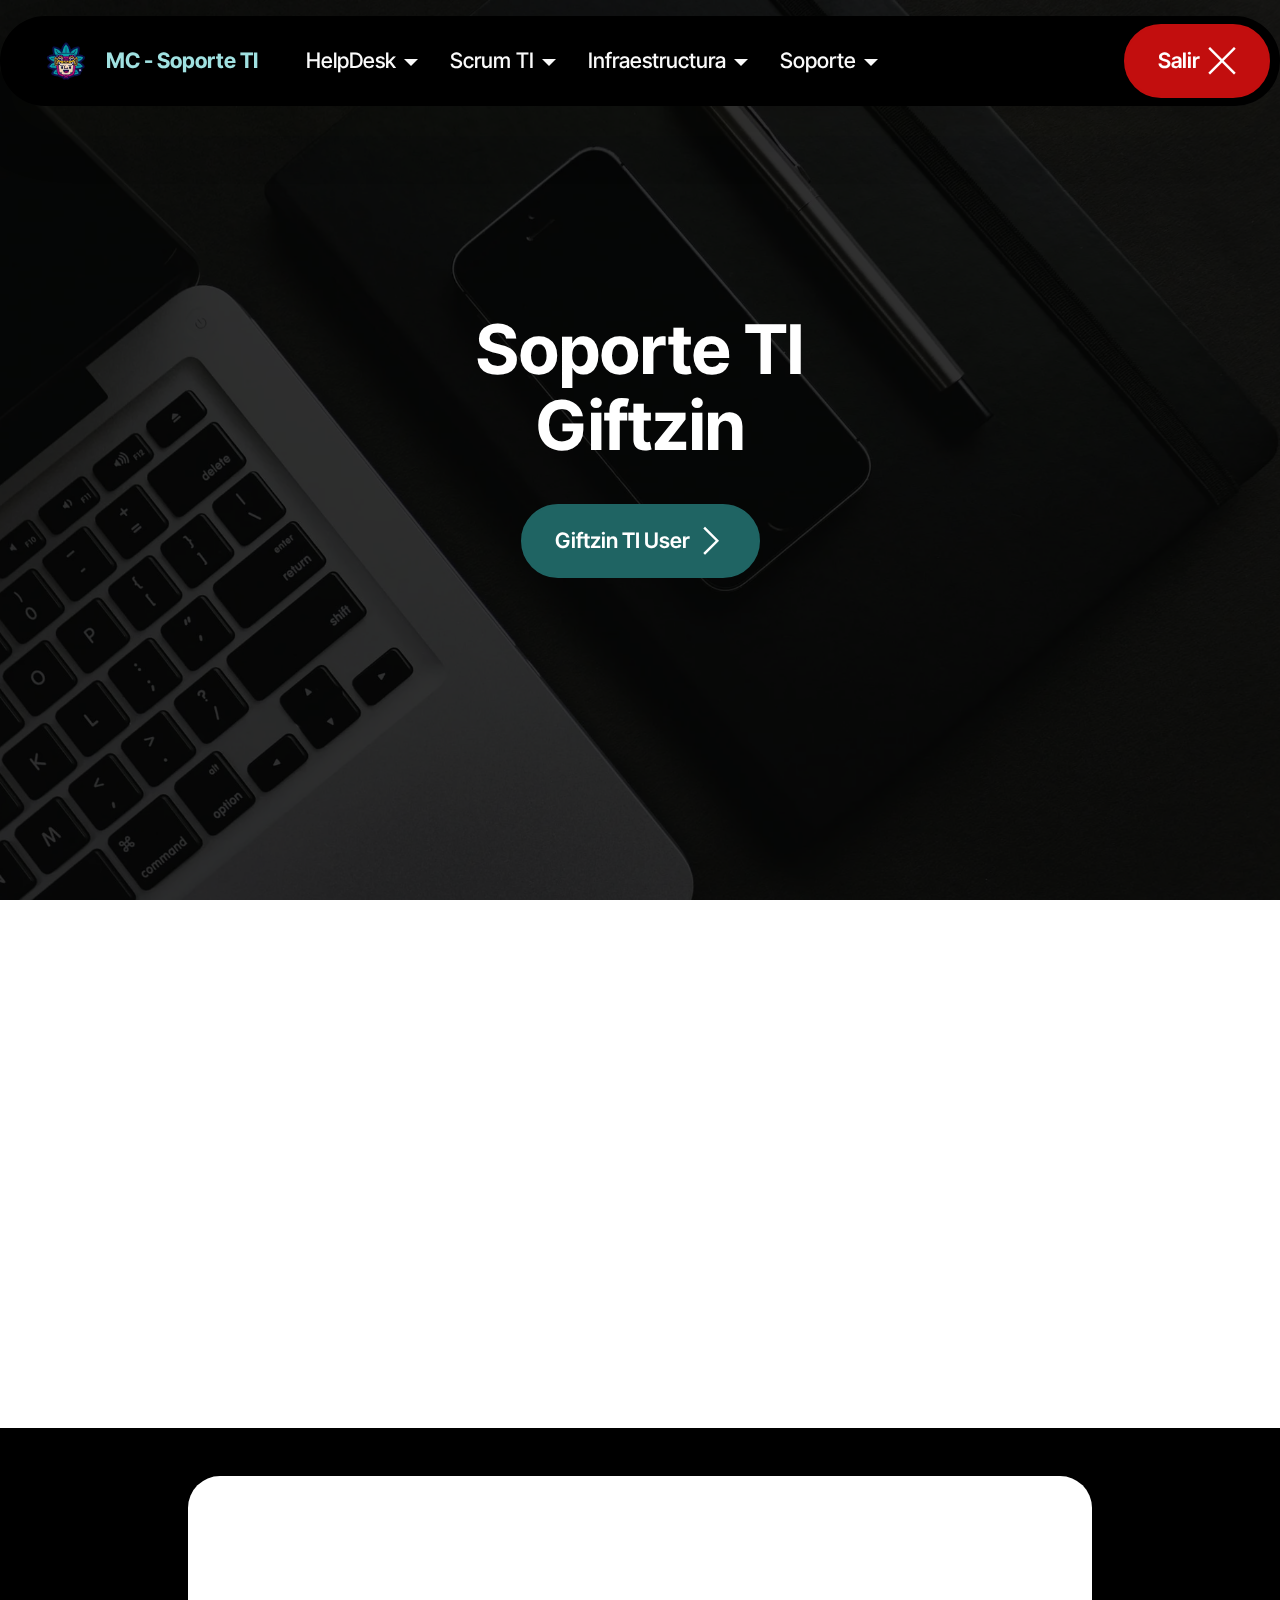
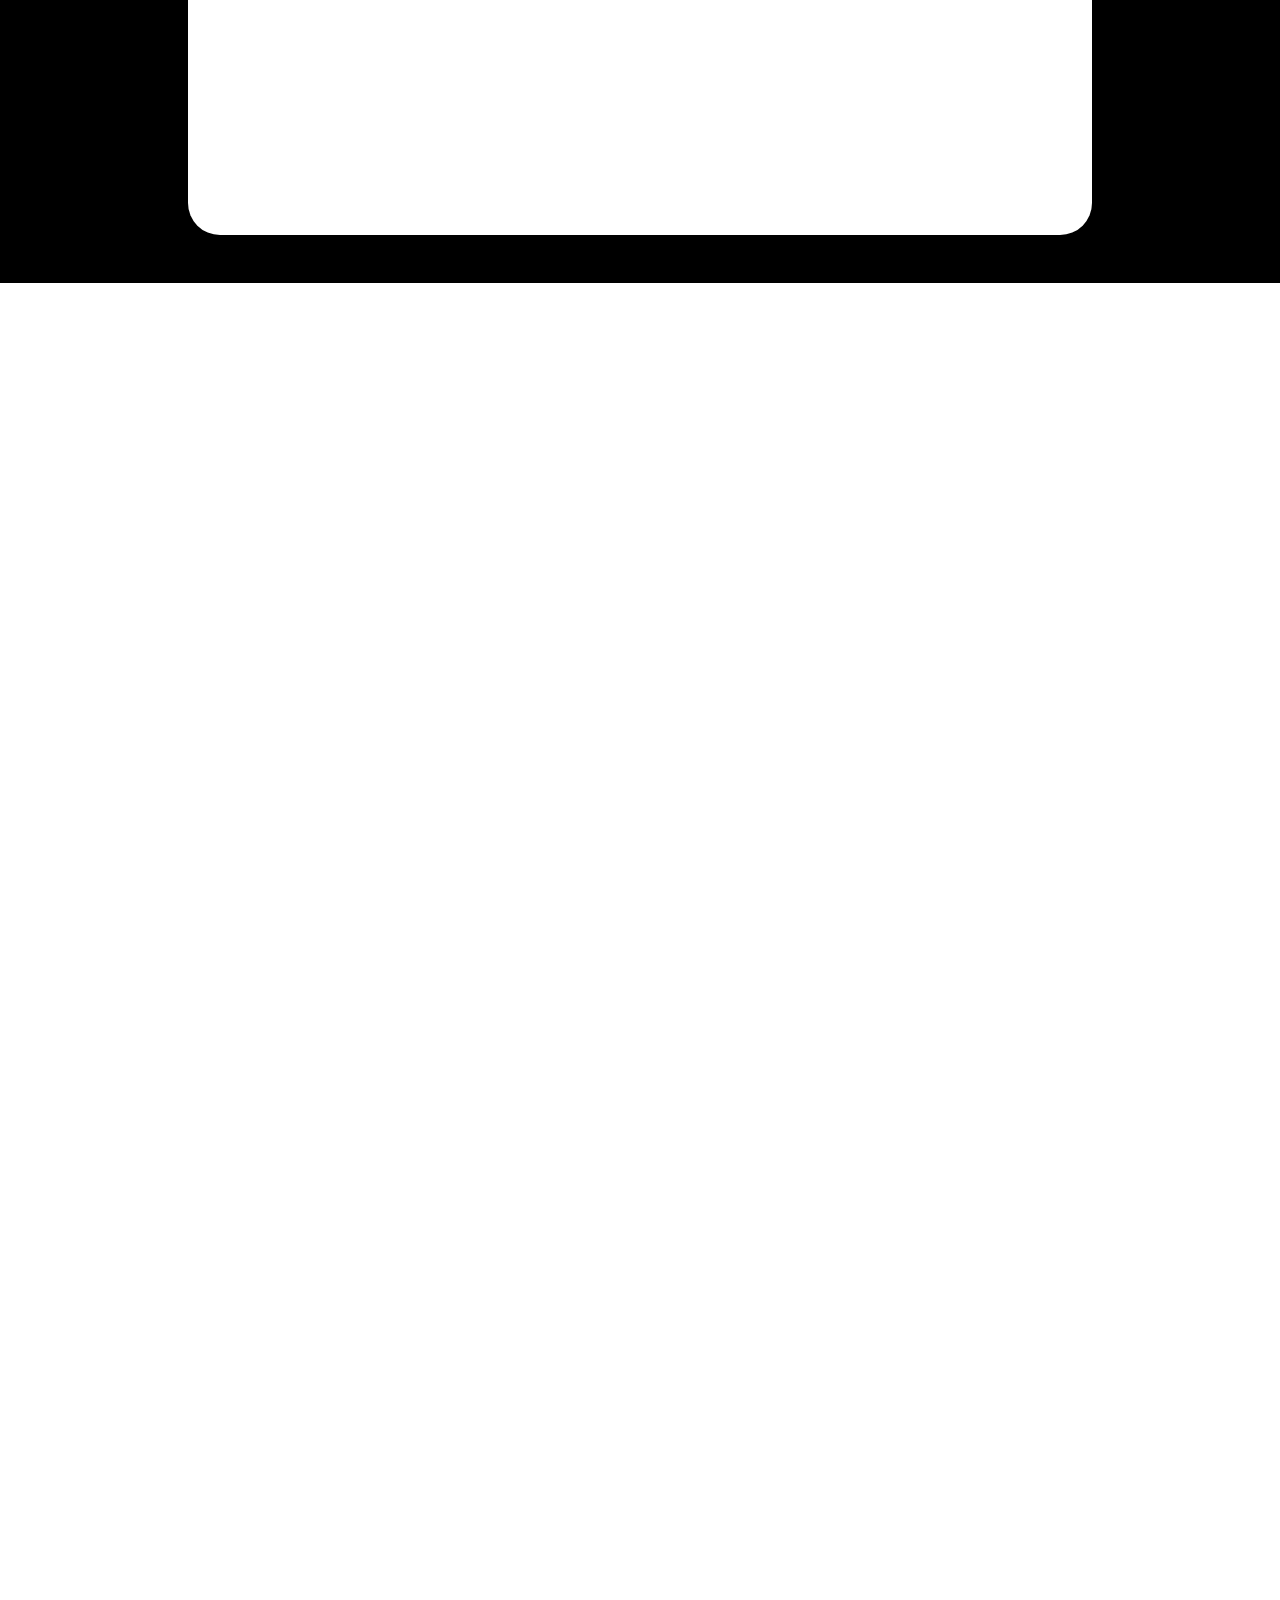
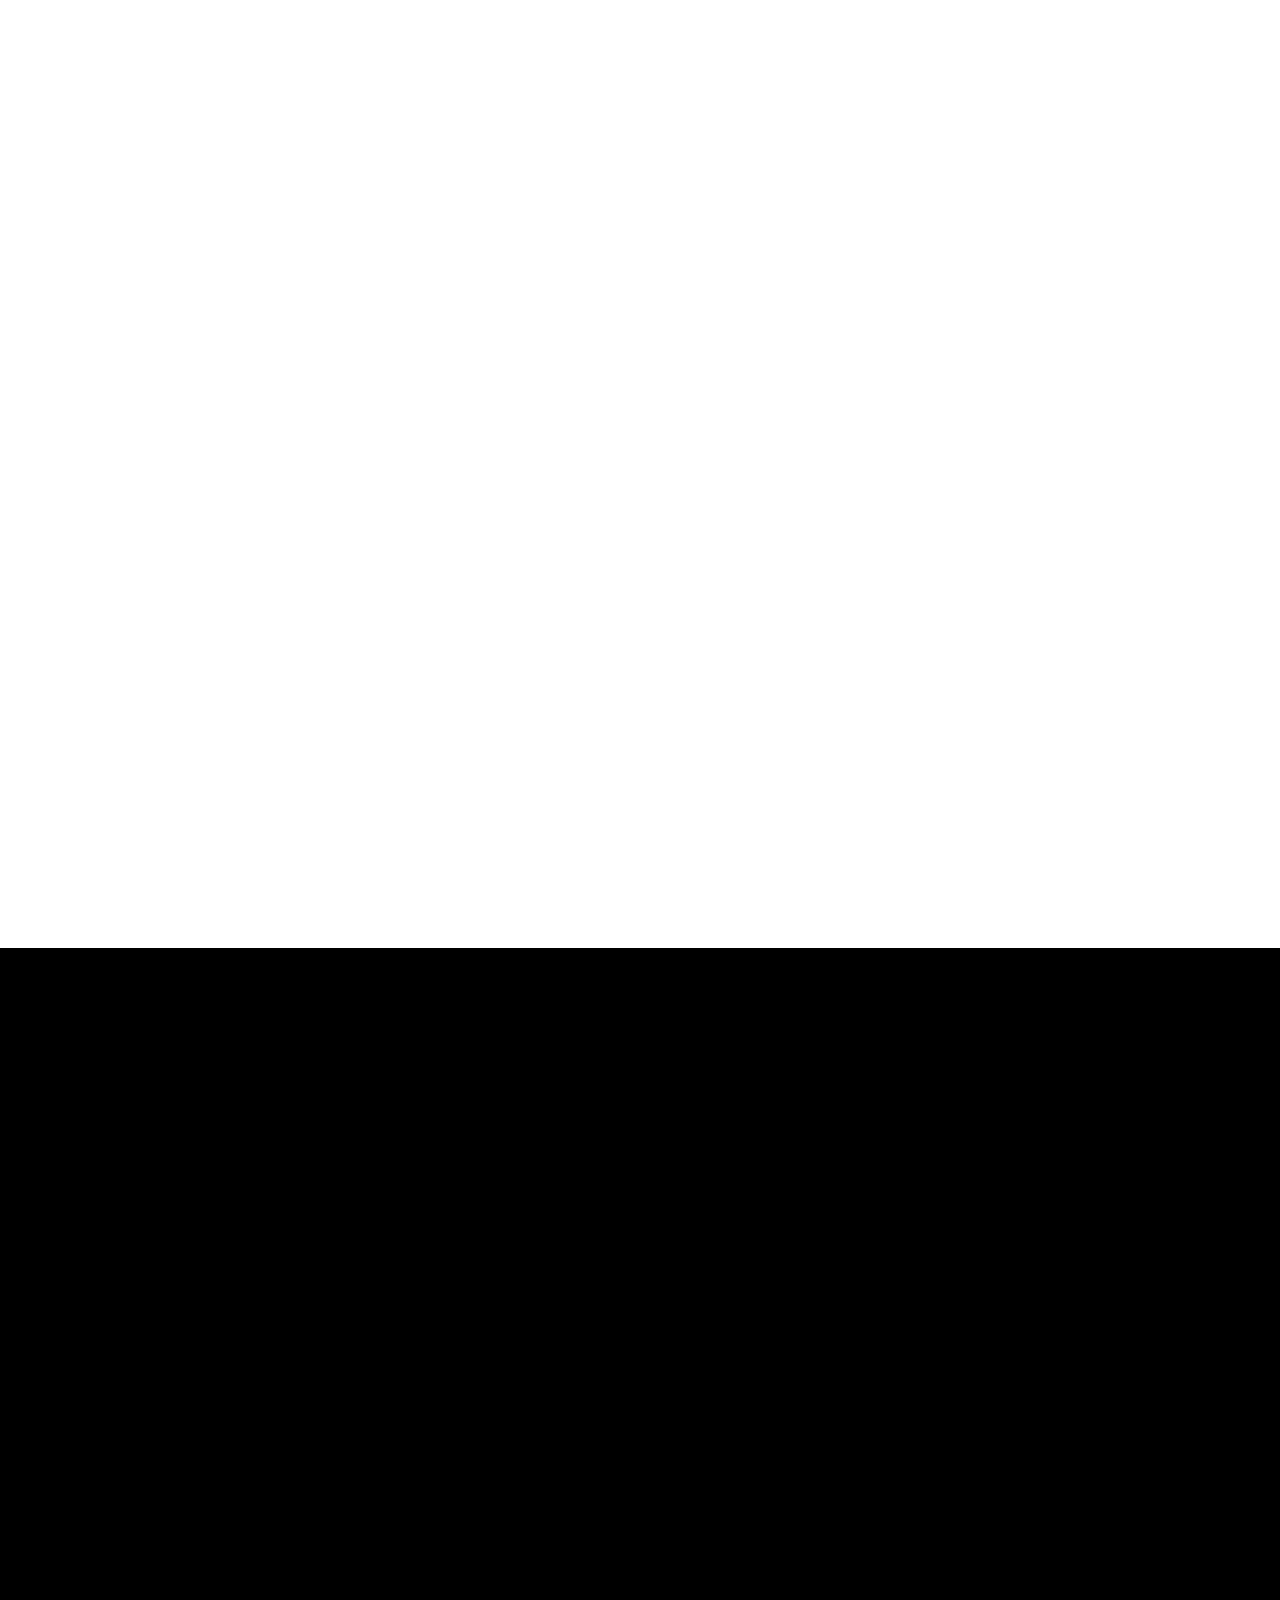
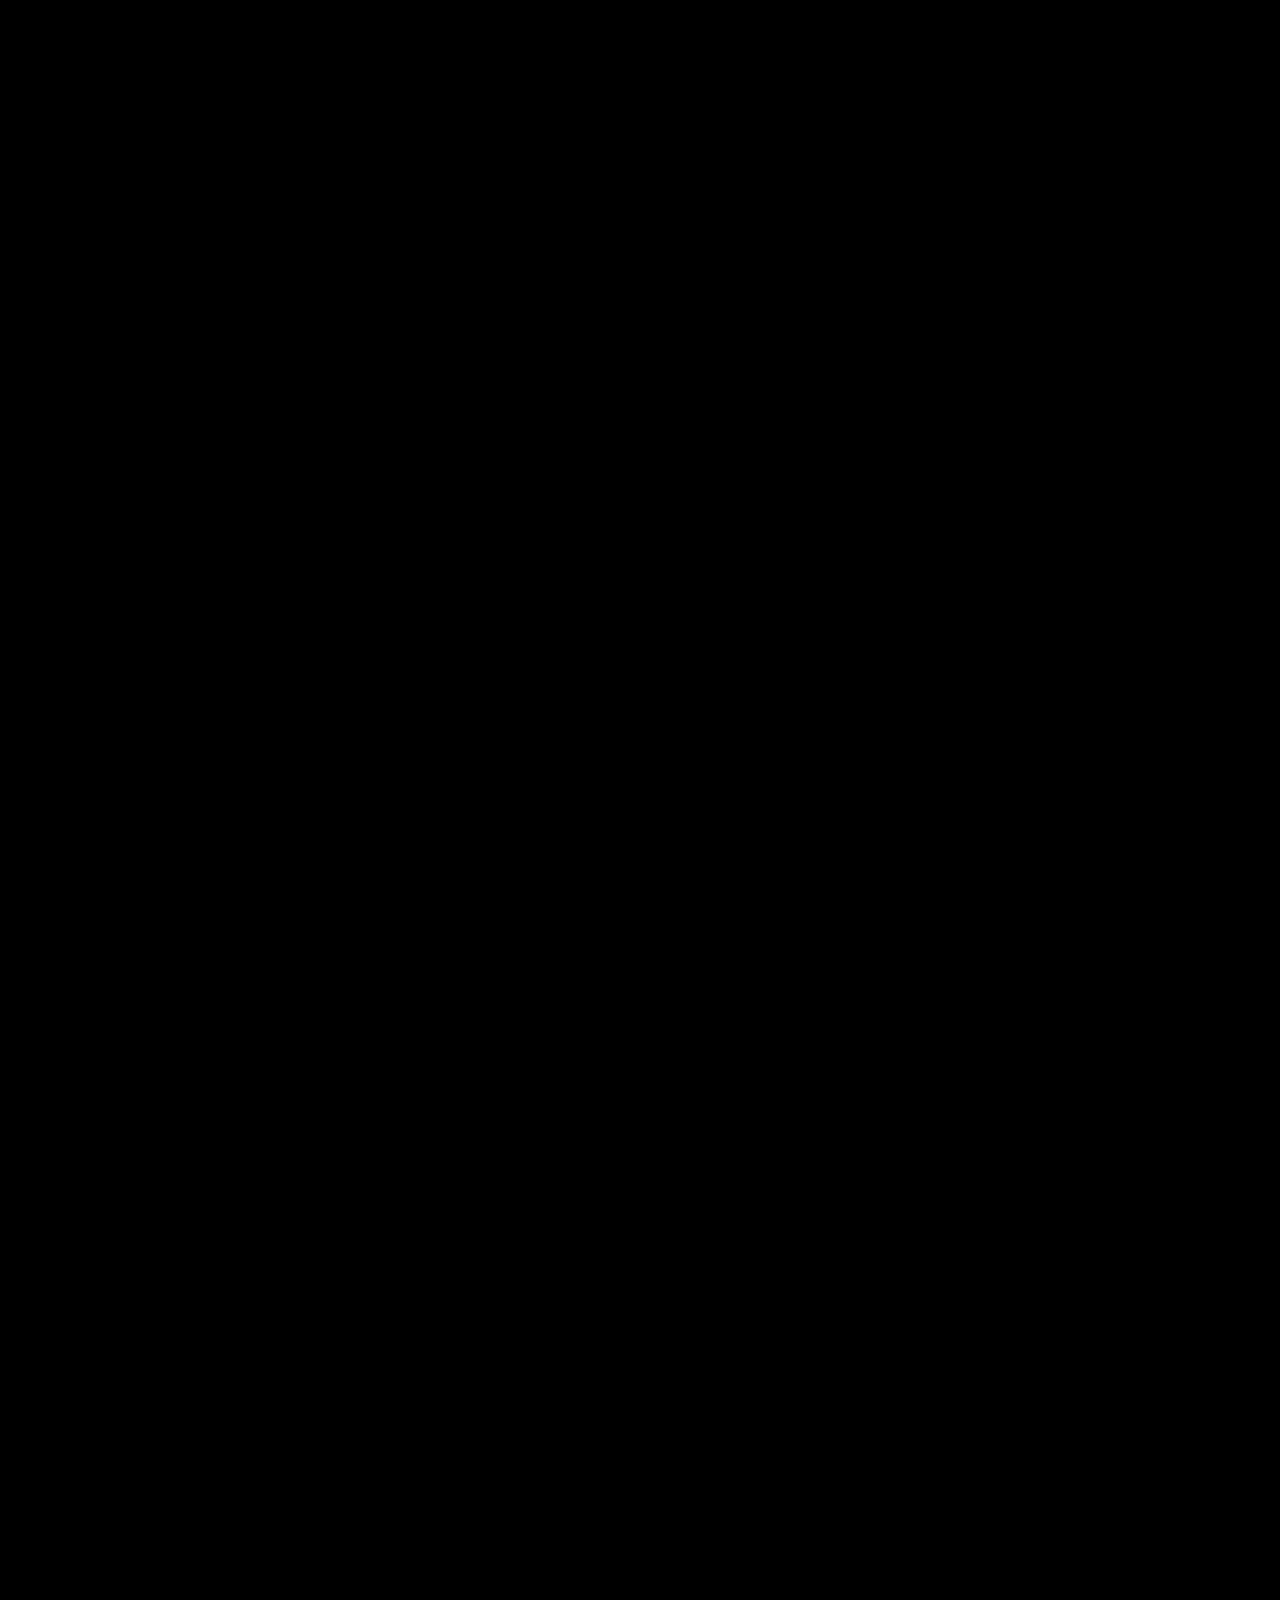
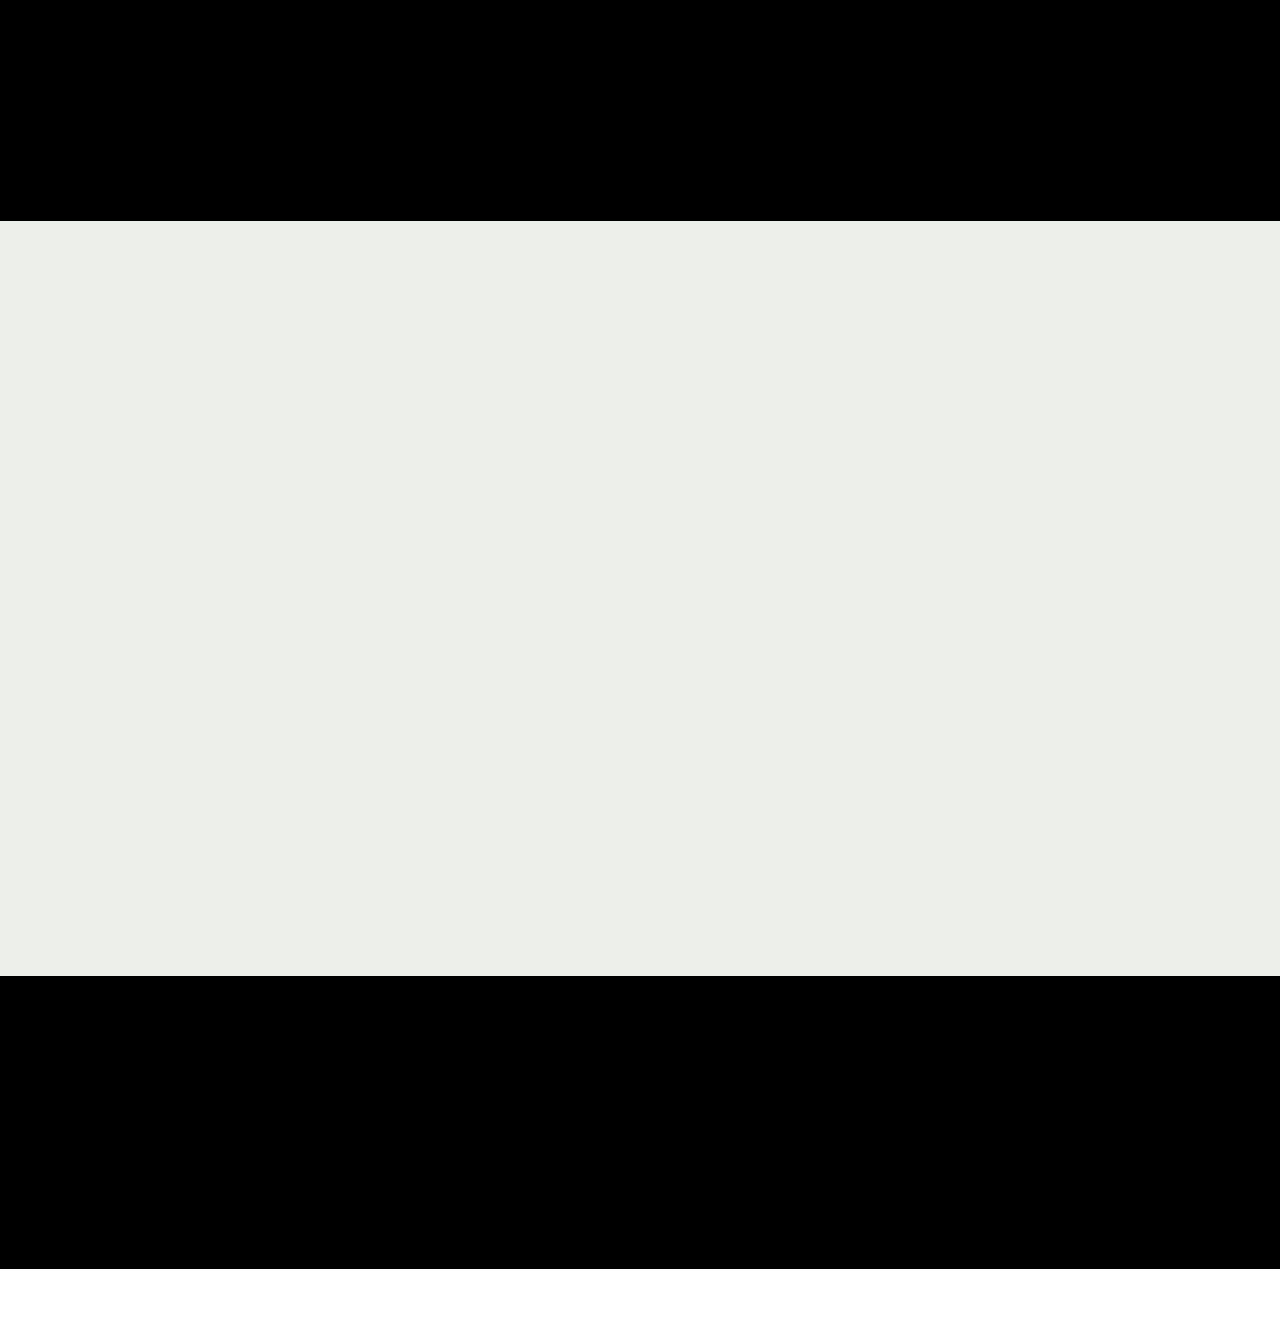
==== commit 1181ae51: "create github pages" ====
--- a/index.html
+++ b/index.html
@@ -22,7 +22,7 @@
   <link rel="stylesheet" href="assets/theme/css/style.css">
   <link rel="preload" href="https://fonts.googleapis.com/css?family=Inter+Tight:100,200,300,400,500,600,700,800,900,100i,200i,300i,400i,500i,600i,700i,800i,900i&display=swap" as="style" onload="this.onload=null;this.rel='stylesheet'">
   <noscript><link rel="stylesheet" href="https://fonts.googleapis.com/css?family=Inter+Tight:100,200,300,400,500,600,700,800,900,100i,200i,300i,400i,500i,600i,700i,800i,900i&display=swap"></noscript>
-  <link rel="preload" as="style" href="assets/mobirise/css/mbr-additional.css?v=fYKAIl"><link rel="stylesheet" href="assets/mobirise/css/mbr-additional.css?v=fYKAIl" type="text/css">
+  <link rel="preload" as="style" href="assets/mobirise/css/mbr-additional.css?v=cNj0Sk"><link rel="stylesheet" href="assets/mobirise/css/mbr-additional.css?v=cNj0Sk" type="text/css">
 
   
   
@@ -70,9 +70,9 @@
   <div class="container-fluid">
     <div class="row">
       <div class="content-wrap col-12 col-md-8">
-        <h1 class="mbr-section-title mbr-fonts-style mbr-white mb-4 display-1"><strong>Giftzin</strong></h1>
+        <h1 class="mbr-section-title mbr-fonts-style mbr-white mb-4 display-1"><strong>Soporte TI<br>Giftzin</strong></h1>
         
-        <p class="mbr-fonts-style mbr-text mbr-white mb-4 display-7">Mejora Continua - Soporte Tecnico<br></p>
+        
         <div class="mbr-section-btn"><a class="btn btn-warning display-7" href="https://alejandronetaleex.github.io/loginsoporteusers/" target="_blank"><span class="mobi-mbri mobi-mbri-arrow-next mbr-iconfont mbr-iconfont-btn"></span>Giftzin TI User</a></div>
       </div>
     </div>
@@ -491,7 +491,7 @@
             </div>
         </div>
     </div>
-</section><section class="display-7" style="padding: 0;align-items: center;justify-content: center;flex-wrap: wrap;    align-content: center;display: flex;position: relative;height: 4rem;"><a href="https://mobiri.se/3147832" style="flex: 1 1;height: 4rem;position: absolute;width: 100%;z-index: 1;"><img alt="" style="height: 4rem;" src="[data-uri]"></a><p style="margin: 0;text-align: center;" class="display-7">&#8204;</p><a style="z-index:1" href="https://mobirise.com/offline-website-builder.html">Offline Website Builder</a></section><script src="assets/bootstrap/js/bootstrap.bundle.min.js"></script>  <script src="assets/parallax/jarallax.js"></script>  <script src="assets/smoothscroll/smooth-scroll.js"></script>  <script src="assets/ytplayer/index.js"></script>  <script src="assets/dropdown/js/navbar-dropdown.js"></script>  <script src="assets/theme/js/script.js"></script>  
+</section><section class="display-7" style="padding: 0;align-items: center;justify-content: center;flex-wrap: wrap;    align-content: center;display: flex;position: relative;height: 4rem;"><a href="https://mobiri.se/3147832" style="flex: 1 1;height: 4rem;position: absolute;width: 100%;z-index: 1;"><img alt="" style="height: 4rem;" src="[data-uri]"></a><p style="margin: 0;text-align: center;" class="display-7">&#8204;</p><a style="z-index:1" href="https://mobirise.com/builder/no-code-website-builder.html">No Code Website Builder</a></section><script src="assets/bootstrap/js/bootstrap.bundle.min.js"></script>  <script src="assets/parallax/jarallax.js"></script>  <script src="assets/smoothscroll/smooth-scroll.js"></script>  <script src="assets/ytplayer/index.js"></script>  <script src="assets/dropdown/js/navbar-dropdown.js"></script>  <script src="assets/theme/js/script.js"></script>  
   
   
  <div id="scrollToTop" class="scrollToTop mbr-arrow-up"><a style="text-align: center;"><i class="mbr-arrow-up-icon mbr-arrow-up-icon-cm cm-icon cm-icon-smallarrow-up"></i></a></div>
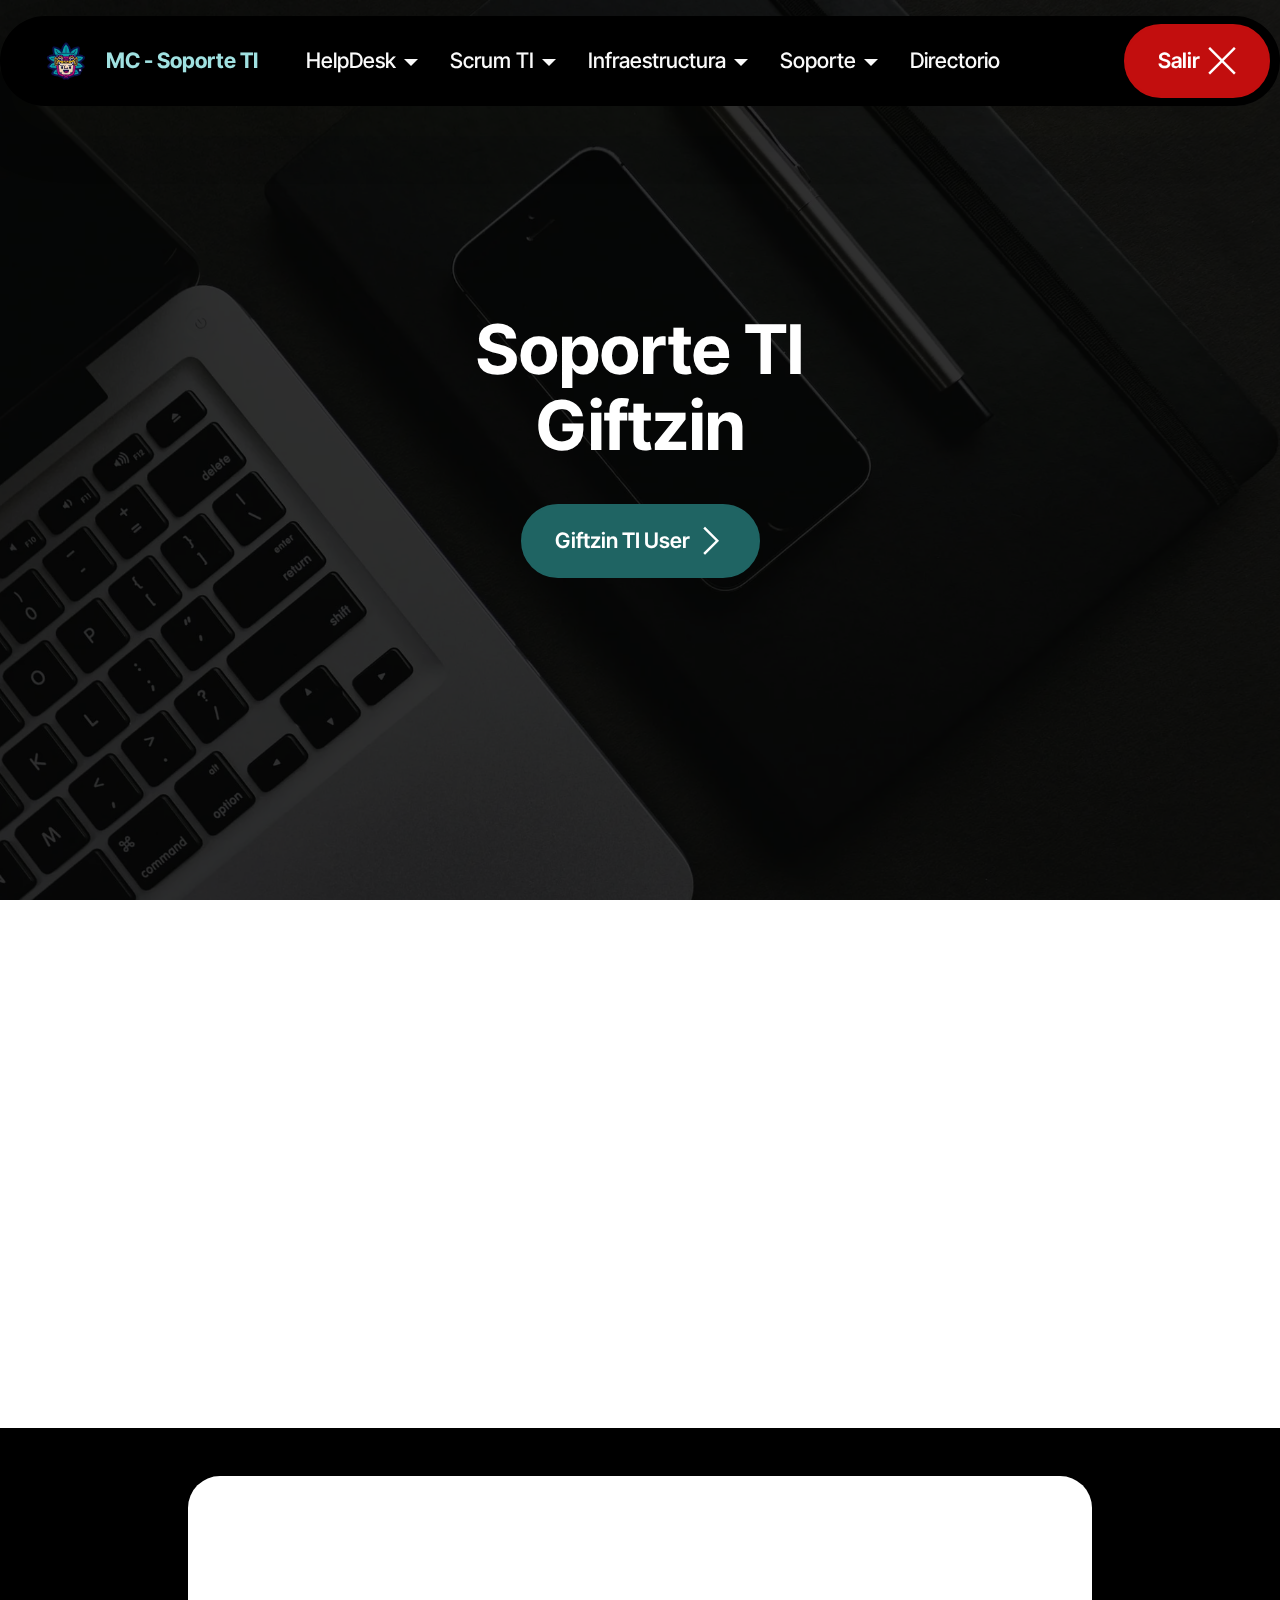
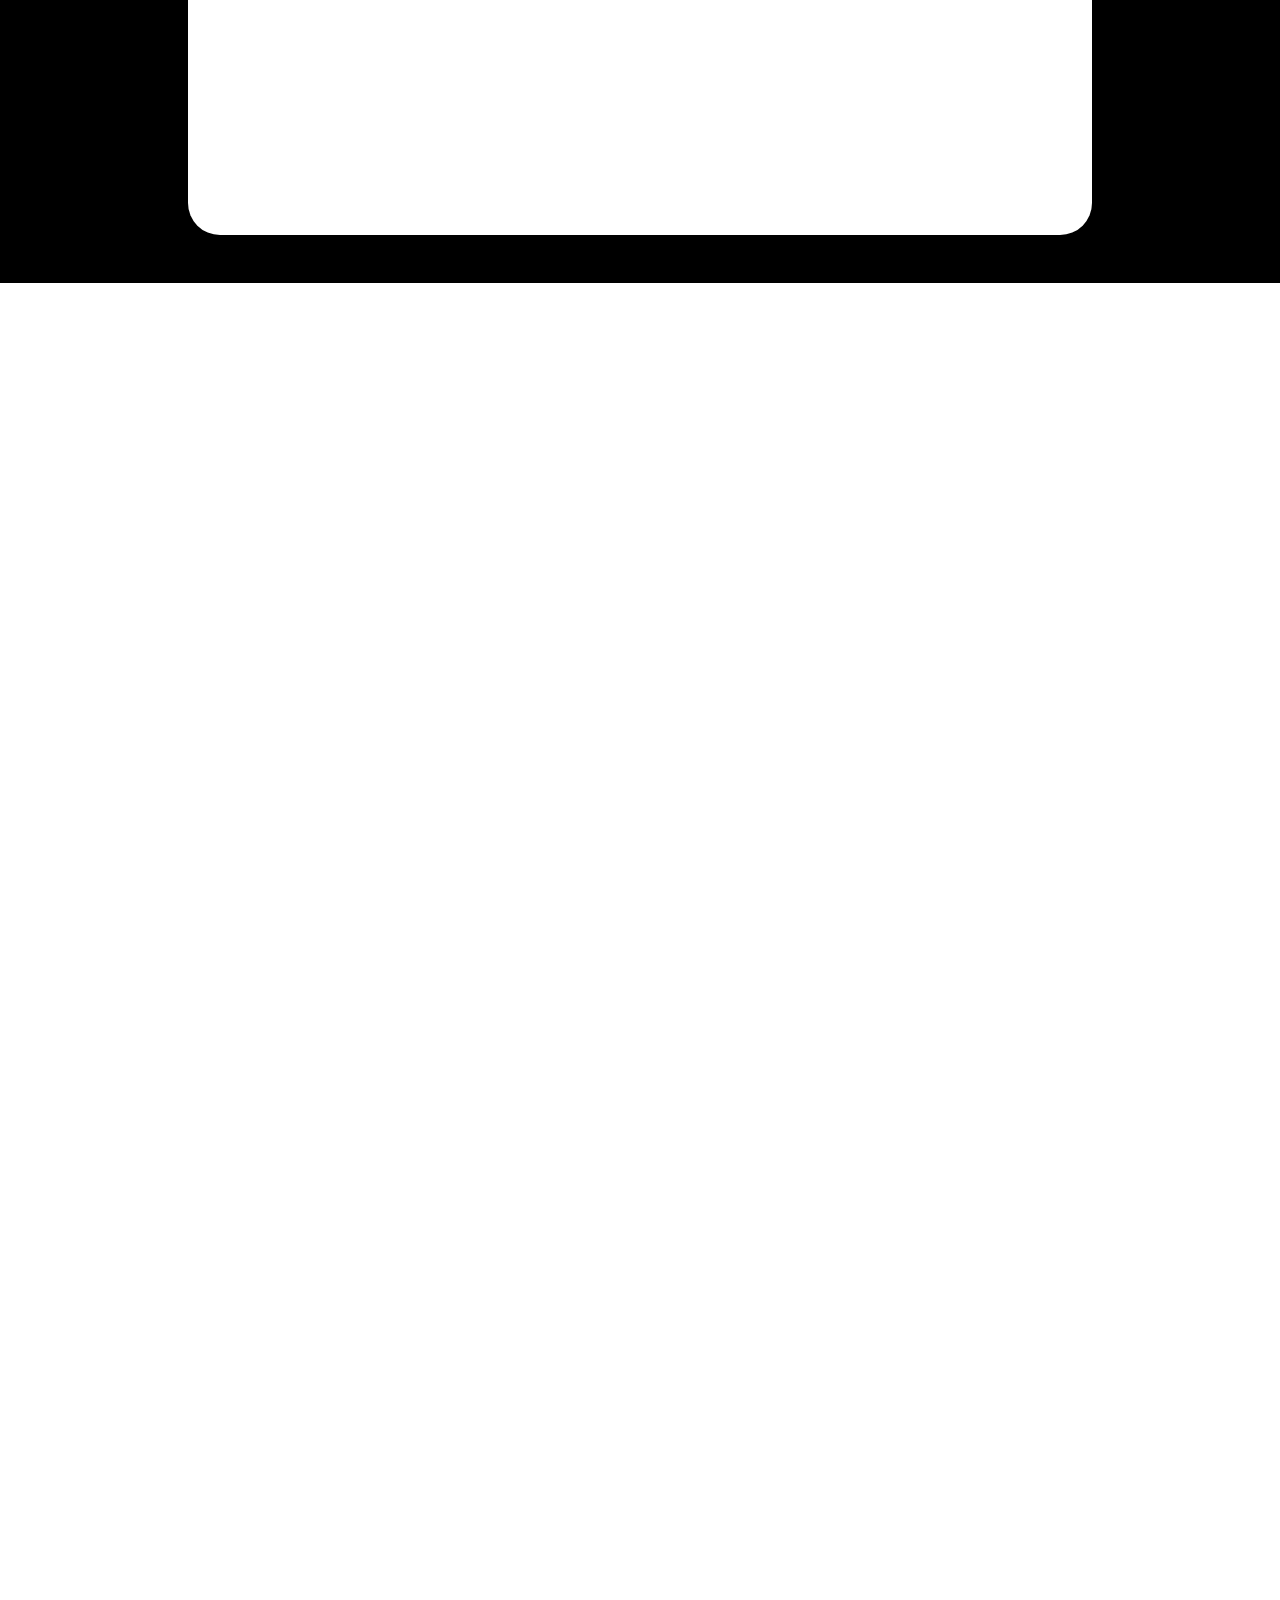
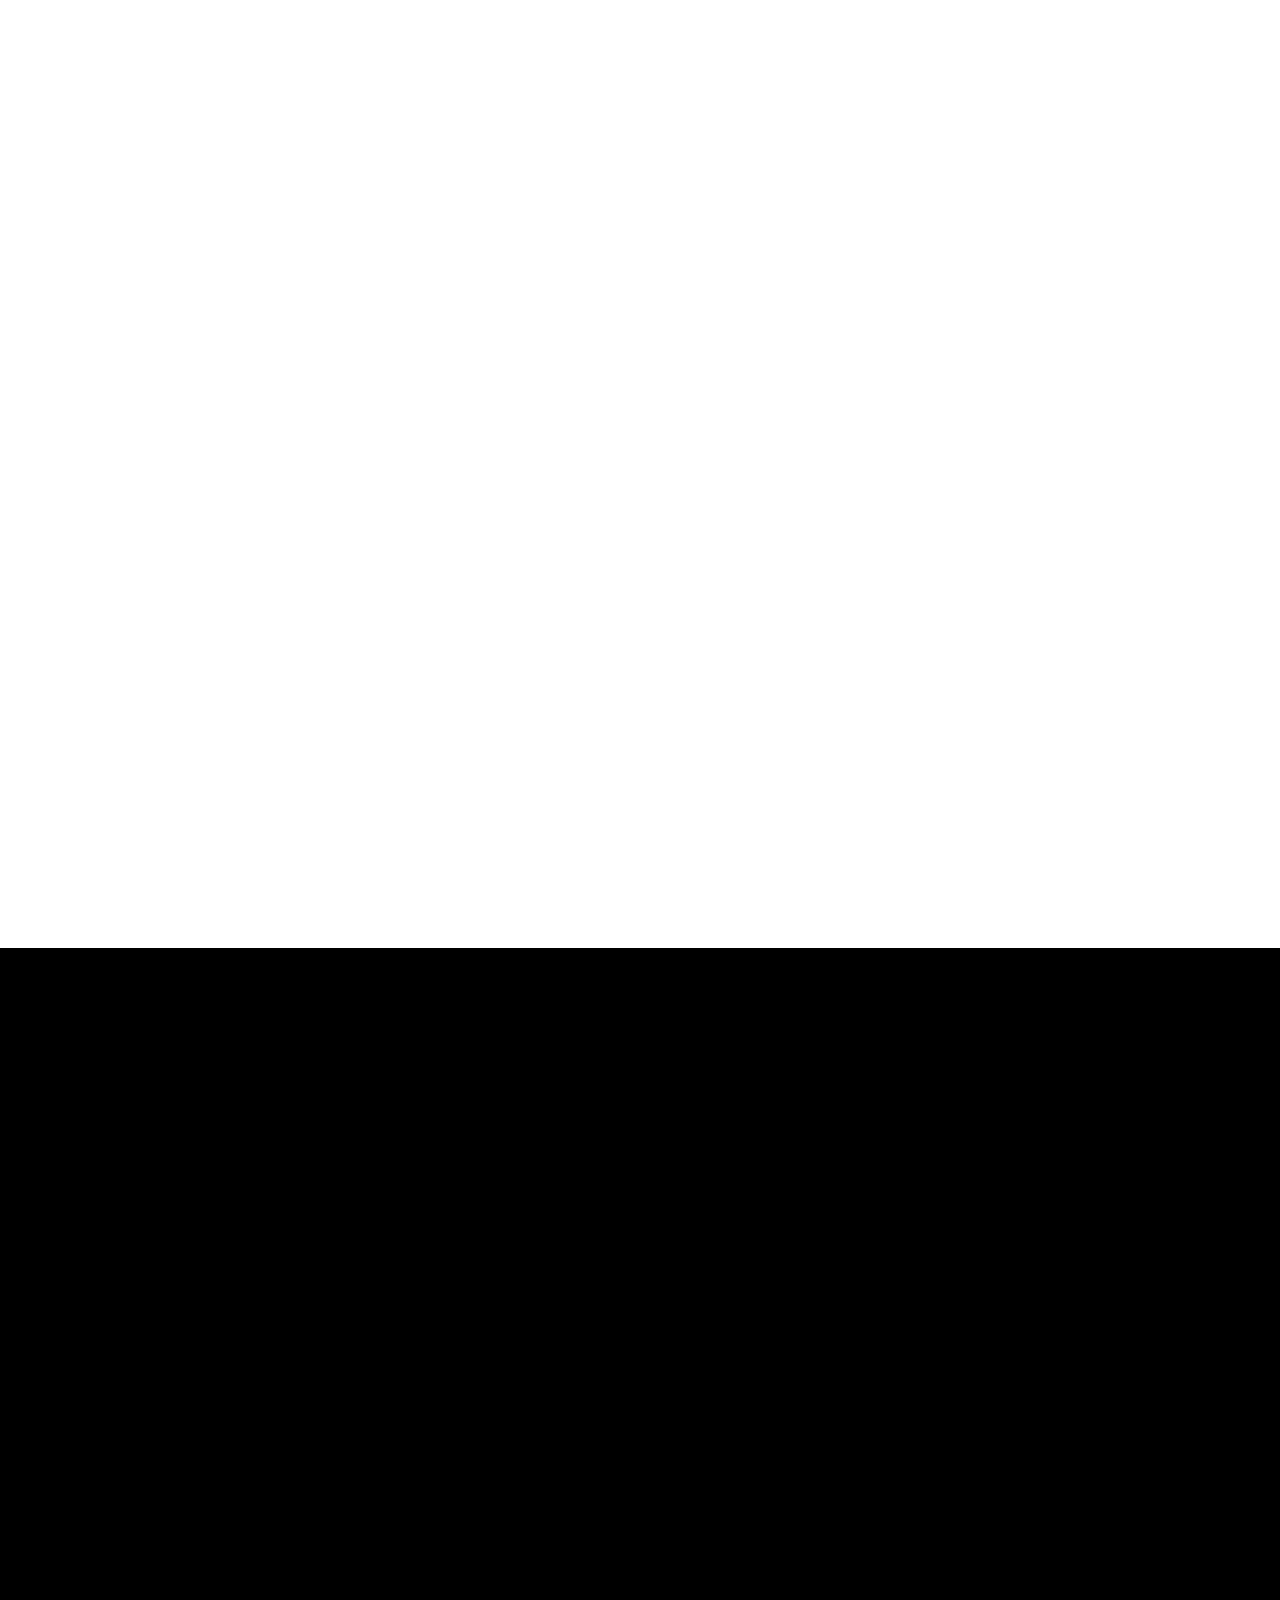
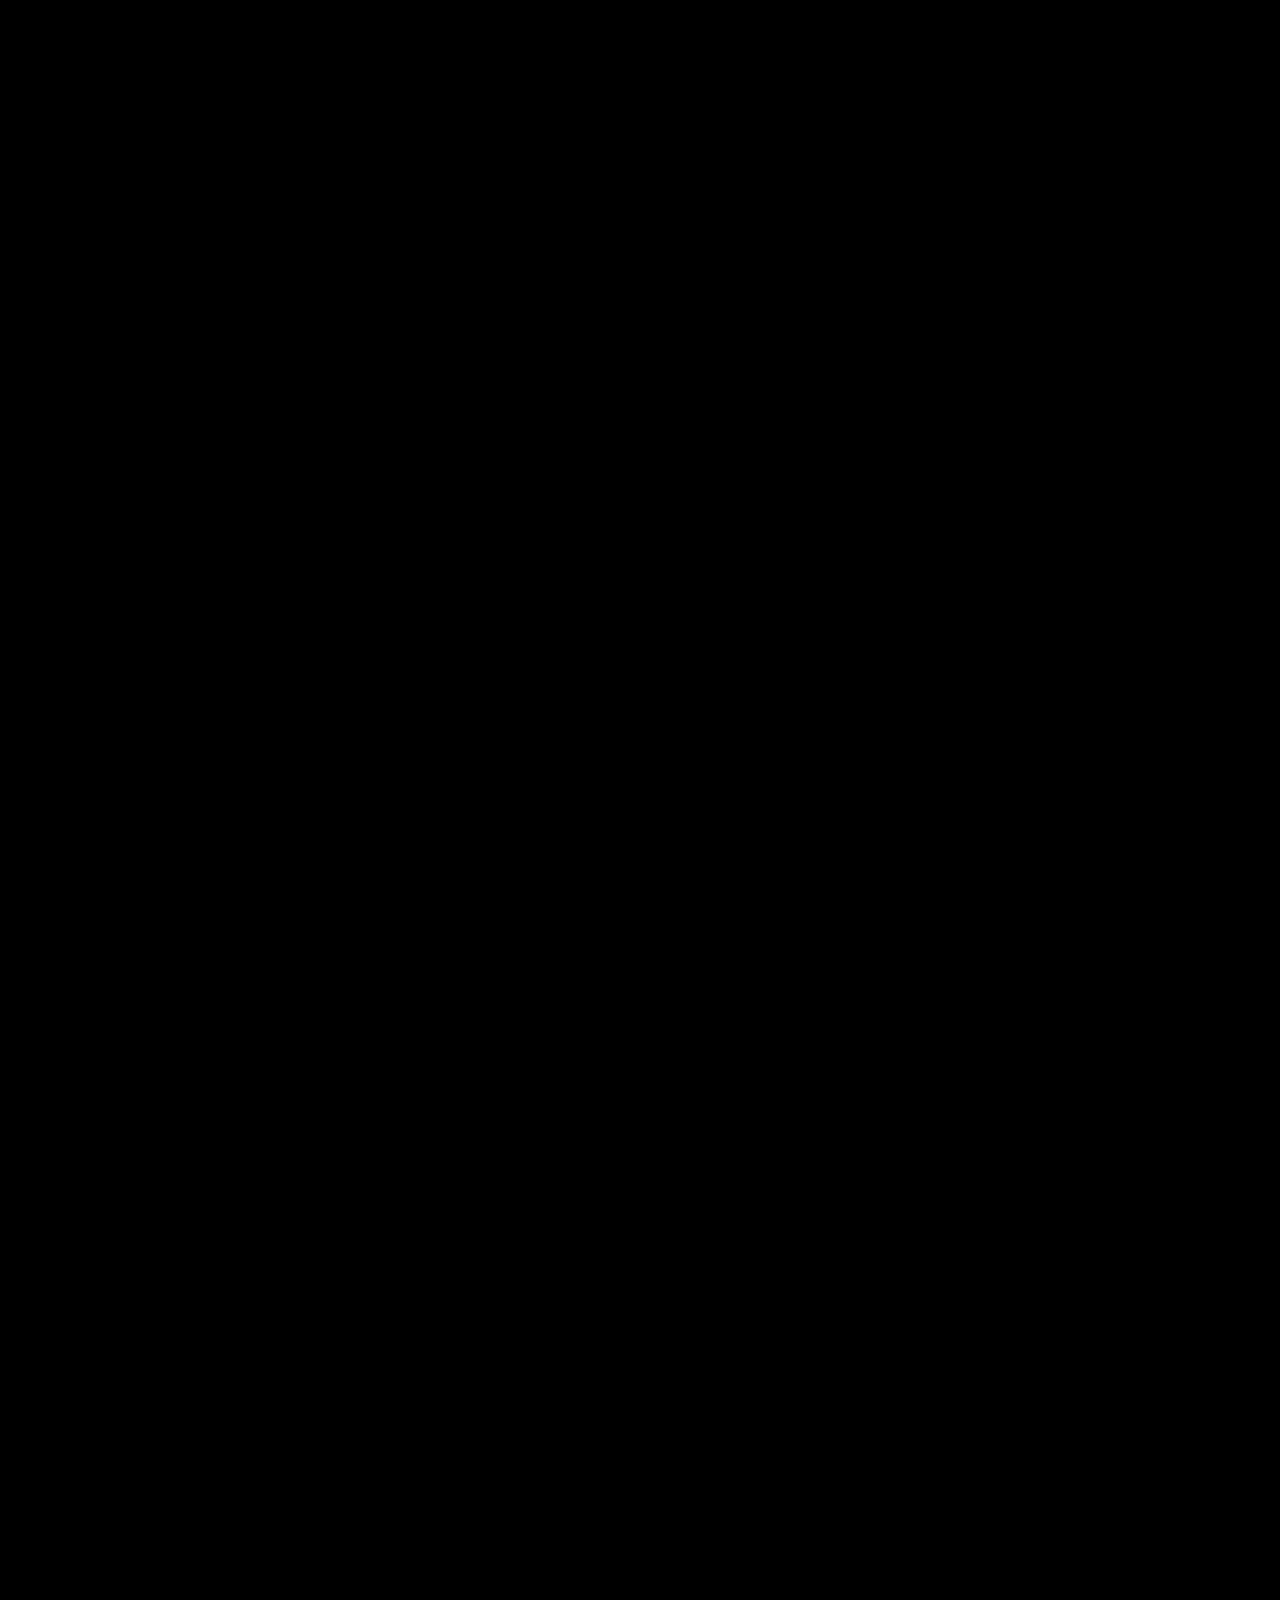
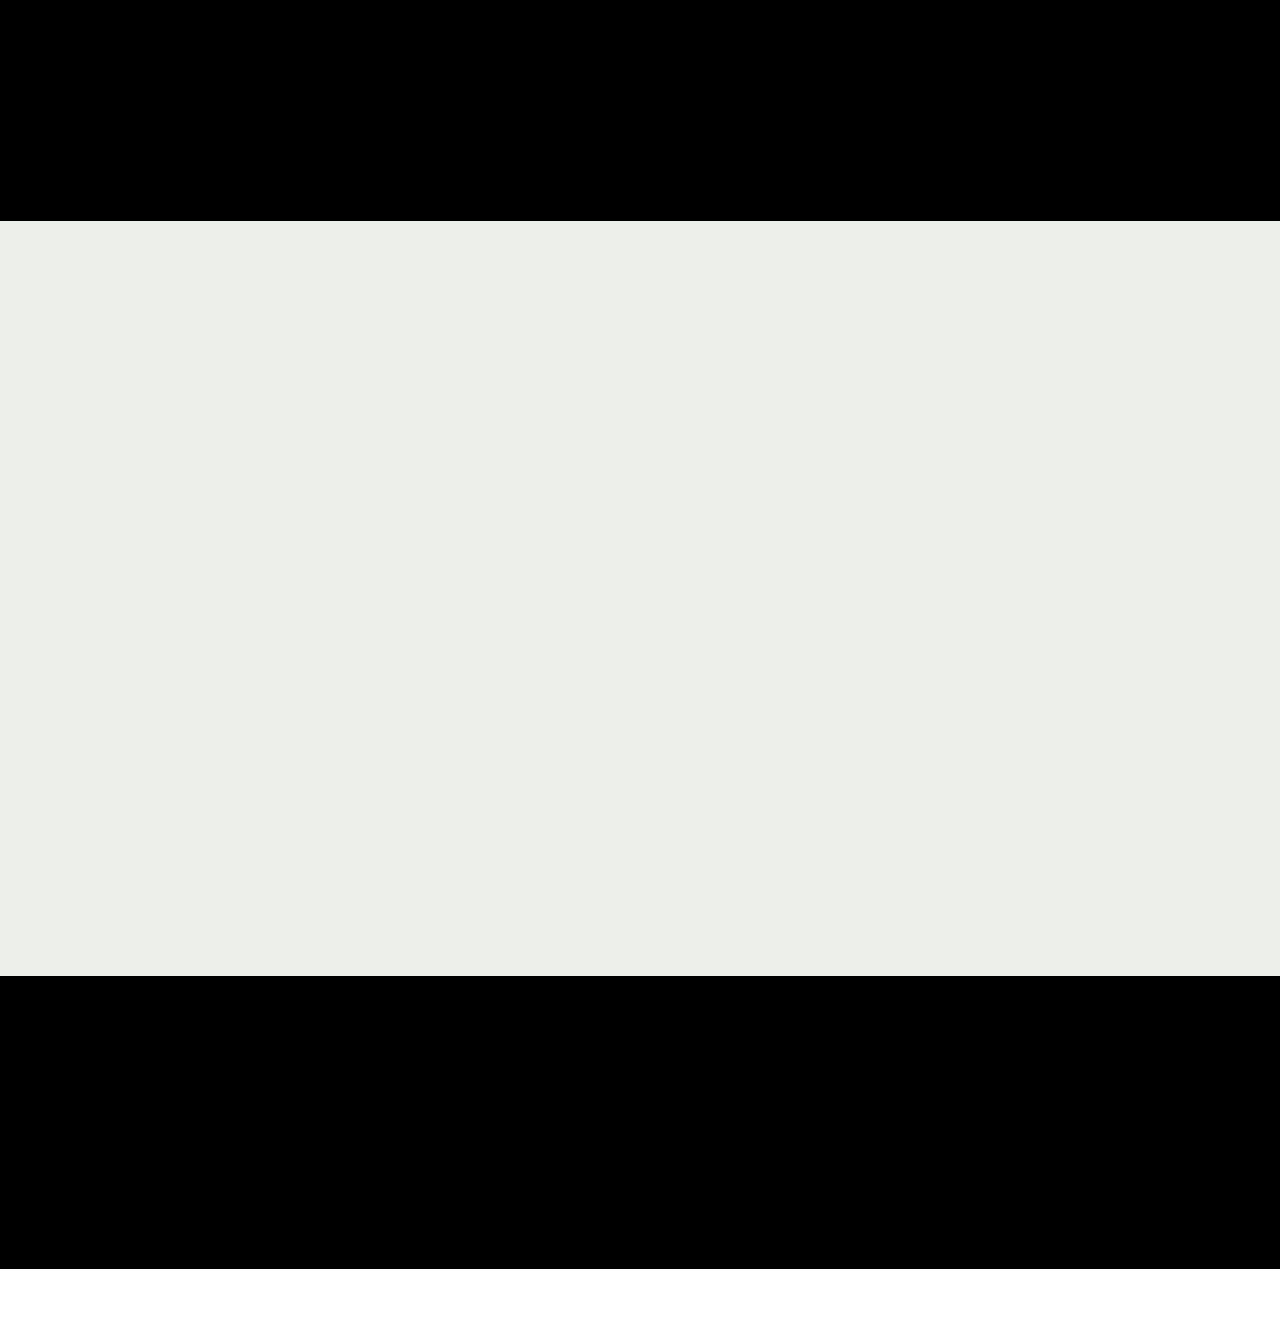
==== commit 75792485: "create github pages" ====
--- a/index.html
+++ b/index.html
@@ -22,7 +22,7 @@
   <link rel="stylesheet" href="assets/theme/css/style.css">
   <link rel="preload" href="https://fonts.googleapis.com/css?family=Inter+Tight:100,200,300,400,500,600,700,800,900,100i,200i,300i,400i,500i,600i,700i,800i,900i&display=swap" as="style" onload="this.onload=null;this.rel='stylesheet'">
   <noscript><link rel="stylesheet" href="https://fonts.googleapis.com/css?family=Inter+Tight:100,200,300,400,500,600,700,800,900,100i,200i,300i,400i,500i,600i,700i,800i,900i&display=swap"></noscript>
-  <link rel="preload" as="style" href="assets/mobirise/css/mbr-additional.css?v=cNj0Sk"><link rel="stylesheet" href="assets/mobirise/css/mbr-additional.css?v=cNj0Sk" type="text/css">
+  <link rel="preload" as="style" href="assets/mobirise/css/mbr-additional.css?v=pF4zhn"><link rel="stylesheet" href="assets/mobirise/css/mbr-additional.css?v=pF4zhn" type="text/css">
 
   
   
@@ -53,10 +53,10 @@
 			</button>
 			<div class="collapse navbar-collapse" id="navbarSupportedContent">
 				<ul class="navbar-nav nav-dropdown" data-app-modern-menu="true"><li class="nav-item dropdown"><a class="nav-link link dropdown-toggle text-white display-4" href="https://mobiri.se" data-toggle="dropdown-submenu" data-bs-toggle="dropdown" data-bs-auto-close="outside" aria-expanded="false">HelpDesk</a><div class="dropdown-menu" aria-labelledby="dropdown-467"><a class="show dropdown-item text-white text-primary display-4" href="https://docs.google.com/spreadsheets/d/1tQZ5rRhhbrYVEG_f9a9OdpUFr2kWi2Ooo6Gnt3os0gE/edit?gid=1674758568#gid=1674758568" target="_blank">HelpDesk</a><div class="dropdown"><a class="dropdown-item dropdown-toggle text-white display-4" href="https://mobiri.se" data-toggle="dropdown-submenu" data-bs-toggle="dropdown" data-bs-auto-close="outside" aria-expanded="false">Formulario</a><div class="dropdown-menu dropdown-submenu" aria-labelledby="dropdown-812"><a class="show dropdown-item text-white text-primary display-4" href="https://docs.google.com/forms/d/1orqEzwTOajUatfI0nrJIFFsMFWdwLHEpyA5Lwgc5M5E/edit" target="_blank">Editar</a><a class="show dropdown-item text-white text-primary display-4" href="https://docs.google.com/forms/d/e/1FAIpQLScKM3vpqnV5g_jiFnWjlTfqEybum1zKxJJAw9XuYOEBduHWBA/viewform?usp=sf_link" target="_blank">Ver</a></div></div></div></li><li class="nav-item dropdown"><a class="nav-link link dropdown-toggle text-white display-4" href="https://mobiri.se" data-toggle="dropdown-submenu" data-bs-toggle="dropdown" data-bs-auto-close="outside" aria-expanded="false">Scrum TI</a><div class="dropdown-menu" aria-labelledby="dropdown-231"><a class="show dropdown-item text-white text-primary display-4" href="https://docs.google.com/spreadsheets/d/1Y_oKEit8lRV-x0iWFJ3x6LApQu4Os89nSpuPyCU1NEI/edit?usp=sharing" target="_blank">Excel</a></div></li><li class="nav-item dropdown">
-						<a class="nav-link link dropdown-toggle text-white show display-4" href="https://mobiri.se" data-toggle="dropdown-submenu" data-bs-toggle="dropdown" data-bs-auto-close="outside" aria-expanded="false">Infraestructura</a><div class="dropdown-menu show" aria-labelledby="dropdown-538" data-bs-popper="none"><div class="dropdown"><a class="dropdown-item dropdown-toggle text-white display-4" href="https://mobiri.se" data-toggle="dropdown-submenu" data-bs-toggle="dropdown" data-bs-auto-close="outside" aria-expanded="false">Red</a><div class="dropdown-menu dropdown-submenu" aria-labelledby="dropdown-129"><a class="dropdown-item text-white text-primary display-4" href="page1.html">Carpetas compartidas</a><a class="dropdown-item text-white text-primary display-4" href="page1.html">Topologia</a><div class="dropdown"><a class="dropdown-item text-white text-primary dropdown-toggle display-4" href="page1.html" data-toggle="dropdown-submenu" data-bs-toggle="dropdown" data-bs-auto-close="outside" aria-expanded="false">Configuraciones</a><div class="dropdown-menu dropdown-submenu" aria-labelledby="dropdown-901"><a class="dropdown-item text-white text-primary display-4" href="https://docs.google.com/spreadsheets/d/1yiLn3DMKhzhFyshzUQkkFJoEZVKk5XK2soRZ8ECcU_E/edit?usp=sharing" target="_blank">Servidores</a></div></div><a class="dropdown-item text-white text-primary display-4" href="page1.html">Proyectos</a><a class="dropdown-item text-white text-primary display-4" href="page1.html">Proveedores</a></div></div><div class="dropdown"><a class="dropdown-item dropdown-toggle text-white display-4" href="https://mobiri.se" data-toggle="dropdown-submenu" data-bs-toggle="dropdown" data-bs-auto-close="outside" aria-expanded="false">Camaras</a><div class="dropdown-menu dropdown-submenu" aria-labelledby="dropdown-752"><a class="dropdown-item text-white text-primary display-4" href="https://docs.google.com/spreadsheets/d/1JukxzZqgc_hGniaiKbsmmRWR3sTVH8GrKLAXcKS1vKk/edit?usp=sharing" target="_blank">Configuracion</a><a class="dropdown-item text-white text-primary display-4" href="page1.html">Topologia</a></div></div><a class="dropdown-item text-white show text-primary display-4" href="index.html#article06-1k" aria-expanded="false">Software</a></div>
+						<a class="nav-link link dropdown-toggle text-white display-4" href="https://mobiri.se" data-toggle="dropdown-submenu" data-bs-toggle="dropdown" data-bs-auto-close="outside" aria-expanded="false">Infraestructura</a><div class="dropdown-menu" aria-labelledby="dropdown-538"><div class="dropdown"><a class="dropdown-item dropdown-toggle text-white display-4" href="https://mobiri.se" data-toggle="dropdown-submenu" data-bs-toggle="dropdown" data-bs-auto-close="outside" aria-expanded="false">Red</a><div class="dropdown-menu dropdown-submenu" aria-labelledby="dropdown-129"><a class="dropdown-item text-white text-primary display-4" href="page1.html">Carpetas compartidas</a><a class="dropdown-item text-white text-primary display-4" href="page1.html">Topologia</a><a class="dropdown-item text-white text-primary display-4" href="https://docs.google.com/spreadsheets/d/1yiLn3DMKhzhFyshzUQkkFJoEZVKk5XK2soRZ8ECcU_E/edit?usp=sharing" aria-expanded="false" target="_blank">Configuraciones</a><a class="dropdown-item text-white text-primary display-4" href="page1.html">Proyectos</a><a class="dropdown-item text-white text-primary display-4" href="page1.html">Proveedores</a></div></div><a class="dropdown-item text-white text-primary display-4" href="https://docs.google.com/spreadsheets/d/1yiLn3DMKhzhFyshzUQkkFJoEZVKk5XK2soRZ8ECcU_E/edit?usp=sharing" aria-expanded="false" target="_blank">Camaras</a><a class="dropdown-item text-white show text-primary display-4" href="index.html#article06-1k" aria-expanded="false">Software</a></div>
 					</li>
 					
-					<li class="nav-item dropdown"><a class="nav-link link dropdown-toggle text-white display-4" href="https://mobiri.se" data-toggle="dropdown-submenu" data-bs-toggle="dropdown" data-bs-auto-close="outside" aria-expanded="false">Soporte</a><div class="dropdown-menu" aria-labelledby="dropdown-169"><a class="show dropdown-item text-white text-primary display-4" href="page1.html">Cursos</a><a class="show dropdown-item text-white text-primary display-4" href="https://drive.google.com/drive/folders/1fta2CJEgPQlLHhC2azm7DFzgVzfVPlxH?usp=sharing" target="_blank">Manuales</a><div class="dropdown"><a class="text-white dropdown-item dropdown-toggle display-4" href="https://mobiri.se" data-toggle="dropdown-submenu" data-bs-toggle="dropdown" data-bs-auto-close="outside" aria-expanded="false">Mantenimientos</a><div class="dropdown-menu dropdown-submenu" aria-labelledby="dropdown-605"><a class="text-white show dropdown-item text-primary display-4" href="https://docs.google.com/spreadsheets/d/1fsN54QqwVLH9h3xYCC9KQETTjeA7YNZz8zzGtF8MJfA/edit?gid=0#gid=0" target="_blank">Checklist Preventivo</a><a class="text-white show dropdown-item text-primary display-4" href="https://docs.google.com/spreadsheets/d/1sJRoT5BX_wlcGO72BQpjdYwrX-4q8BYDv6KoUFHCXNs/edit?usp=sharing" target="_blank">Checklist Correctivo</a><a class="text-white show dropdown-item text-primary display-4" href="https://drive.google.com/drive/folders/1oaCWUjiMt_iOW7MO6h39NXHPLdgF9JYu?usp=sharing" target="_blank">Evidencias</a></div></div><a class="text-white dropdown-item show text-primary display-4" href="https://docs.google.com/spreadsheets/d/1K4DJF8NlPsOaYMabSEkWxWNf4xRq575X09Q40iq1aQs/edit?gid=27881361#gid=27881361" target="_blank">Cotizaciones y Pedidos</a><div class="dropdown"><a class="text-white dropdown-item dropdown-toggle display-4" href="https://mobiri.se" data-toggle="dropdown-submenu" data-bs-toggle="dropdown" data-bs-auto-close="outside" aria-expanded="false">Accesos</a><div class="dropdown-menu dropdown-submenu" aria-labelledby="dropdown-250"><a class="text-white dropdown-item show text-primary display-4" href="https://docs.google.com/spreadsheets/d/1g2q3pIwRkTzyVbUNISZcumAJhcUmCS8__Yrxm890wCg/edit?usp=sharing" target="_blank">Correos<br></a></div></div><a class="text-white dropdown-item show text-primary display-4" href="https://alejandronetaleex.github.io/gifttracklogin/" target="_blank">Gifttrack</a></div></li></ul>
+					<li class="nav-item dropdown"><a class="nav-link link dropdown-toggle text-white display-4" href="https://mobiri.se" data-toggle="dropdown-submenu" data-bs-toggle="dropdown" data-bs-auto-close="outside" aria-expanded="false">Soporte</a><div class="dropdown-menu" aria-labelledby="dropdown-169"><a class="show dropdown-item text-white text-primary display-4" href="page1.html">Cursos</a><a class="show dropdown-item text-white text-primary display-4" href="https://drive.google.com/drive/folders/1fta2CJEgPQlLHhC2azm7DFzgVzfVPlxH?usp=sharing" target="_blank">Manuales</a><div class="dropdown"><a class="text-white dropdown-item dropdown-toggle display-4" href="https://mobiri.se" data-toggle="dropdown-submenu" data-bs-toggle="dropdown" data-bs-auto-close="outside" aria-expanded="false">Mantenimientos</a><div class="dropdown-menu dropdown-submenu" aria-labelledby="dropdown-605"><a class="text-white show dropdown-item text-primary display-4" href="https://docs.google.com/spreadsheets/d/1fsN54QqwVLH9h3xYCC9KQETTjeA7YNZz8zzGtF8MJfA/edit?gid=0#gid=0" target="_blank">Checklist Preventivo</a><a class="text-white show dropdown-item text-primary display-4" href="https://docs.google.com/spreadsheets/d/1sJRoT5BX_wlcGO72BQpjdYwrX-4q8BYDv6KoUFHCXNs/edit?usp=sharing" target="_blank">Checklist Correctivo</a><a class="text-white show dropdown-item text-primary display-4" href="https://drive.google.com/drive/folders/1oaCWUjiMt_iOW7MO6h39NXHPLdgF9JYu?usp=sharing" target="_blank">Evidencias</a></div></div><a class="text-white dropdown-item show text-primary display-4" href="https://docs.google.com/spreadsheets/d/1K4DJF8NlPsOaYMabSEkWxWNf4xRq575X09Q40iq1aQs/edit?gid=27881361#gid=27881361" target="_blank">Cotizaciones y Pedidos</a><a class="text-white dropdown-item text-primary display-4" href="https://docs.google.com/spreadsheets/d/1g2q3pIwRkTzyVbUNISZcumAJhcUmCS8__Yrxm890wCg/edit?usp=sharing" aria-expanded="false" target="_blank">Accesos</a><a class="text-white dropdown-item show text-primary display-4" href="https://alejandronetaleex.github.io/gifttracklogin/" target="_blank">Gifttrack</a><a class="text-white dropdown-item show text-primary display-4" href="https://alejandronetaleex.github.io/gifttracklogin/" target="_blank">Soluciones Rapidas<br></a></div></li><li class="nav-item"><a class="nav-link link text-white show text-primary display-4" href="https://directorio-giftzin.onrender.com" target="_blank">Directorio</a></li></ul>
 				
 				<div class="navbar-buttons mbr-section-btn"><a class="btn btn-secondary display-4" href="https://alejandronetaleex.github.io/loginsoporteti/"><span class="mobi-mbri mobi-mbri-close mbr-iconfont mbr-iconfont-btn"></span>Salir</a></div>
 			</div>
@@ -491,7 +491,7 @@
             </div>
         </div>
     </div>
-</section><section class="display-7" style="padding: 0;align-items: center;justify-content: center;flex-wrap: wrap;    align-content: center;display: flex;position: relative;height: 4rem;"><a href="https://mobiri.se/3147832" style="flex: 1 1;height: 4rem;position: absolute;width: 100%;z-index: 1;"><img alt="" style="height: 4rem;" src="[data-uri]"></a><p style="margin: 0;text-align: center;" class="display-7">&#8204;</p><a style="z-index:1" href="https://mobirise.com/builder/no-code-website-builder.html">No Code Website Builder</a></section><script src="assets/bootstrap/js/bootstrap.bundle.min.js"></script>  <script src="assets/parallax/jarallax.js"></script>  <script src="assets/smoothscroll/smooth-scroll.js"></script>  <script src="assets/ytplayer/index.js"></script>  <script src="assets/dropdown/js/navbar-dropdown.js"></script>  <script src="assets/theme/js/script.js"></script>  
+</section><section class="display-7" style="padding: 0;align-items: center;justify-content: center;flex-wrap: wrap;    align-content: center;display: flex;position: relative;height: 4rem;"><a href="https://mobiri.se/3147832" style="flex: 1 1;height: 4rem;position: absolute;width: 100%;z-index: 1;"><img alt="" style="height: 4rem;" src="[data-uri]"></a><p style="margin: 0;text-align: center;" class="display-7">&#8204;</p><a style="z-index:1" href="https://mobirise.com/builder/ai-website-generator.html">AI Website Generator</a></section><script src="assets/bootstrap/js/bootstrap.bundle.min.js"></script>  <script src="assets/parallax/jarallax.js"></script>  <script src="assets/smoothscroll/smooth-scroll.js"></script>  <script src="assets/ytplayer/index.js"></script>  <script src="assets/dropdown/js/navbar-dropdown.js"></script>  <script src="assets/theme/js/script.js"></script>  
   
   
  <div id="scrollToTop" class="scrollToTop mbr-arrow-up"><a style="text-align: center;"><i class="mbr-arrow-up-icon mbr-arrow-up-icon-cm cm-icon cm-icon-smallarrow-up"></i></a></div>
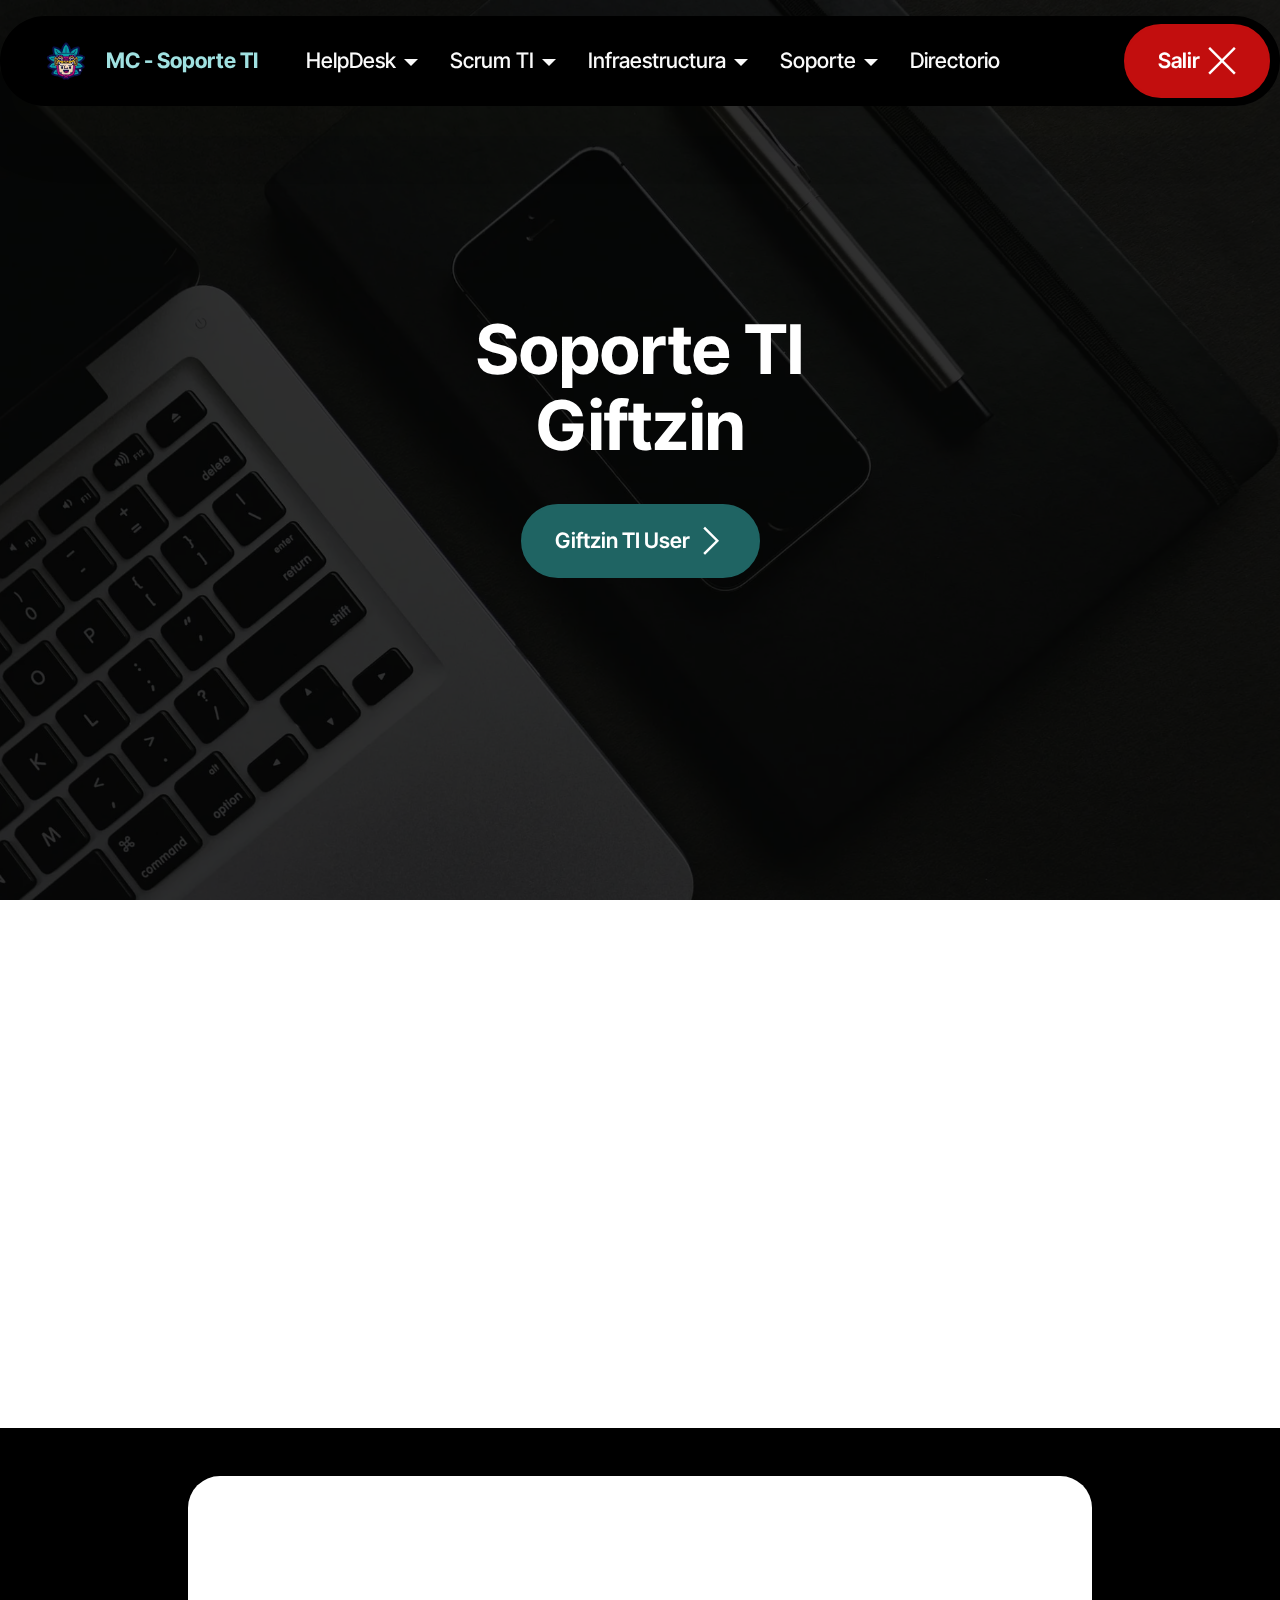
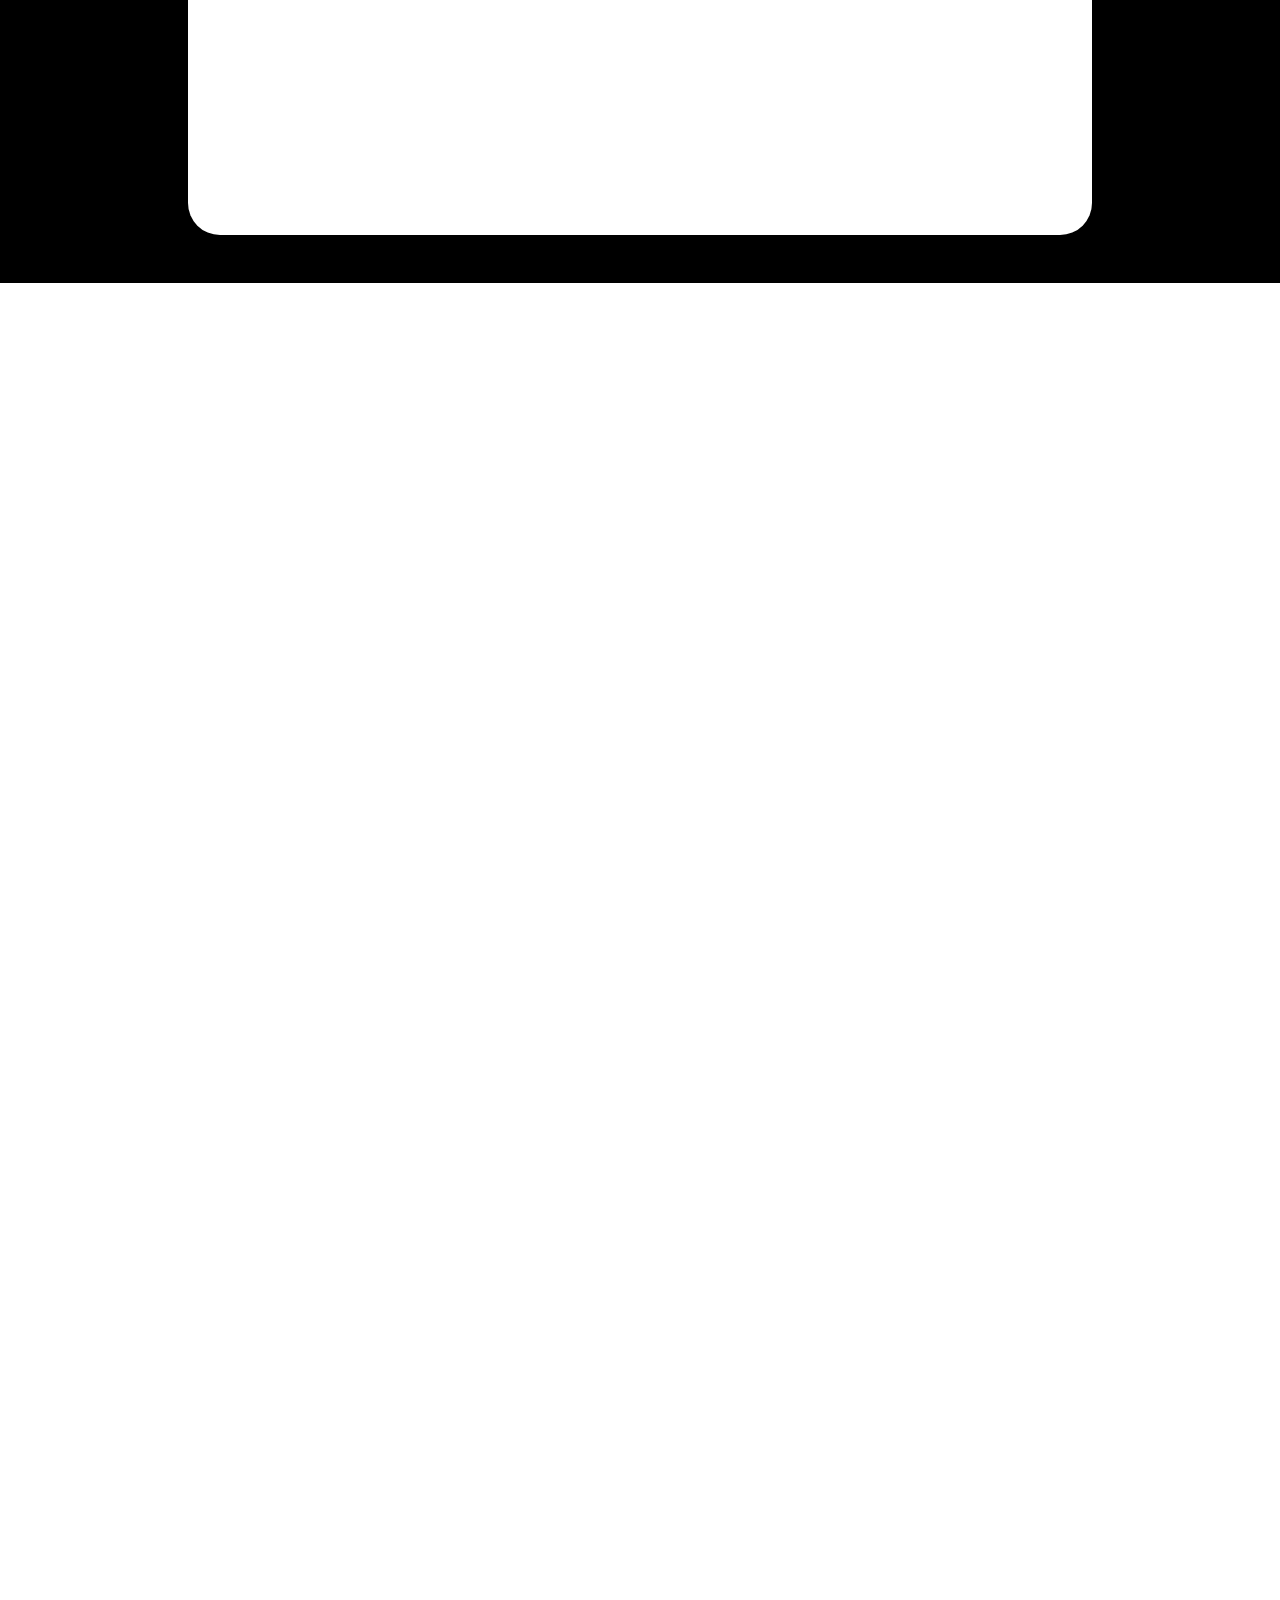
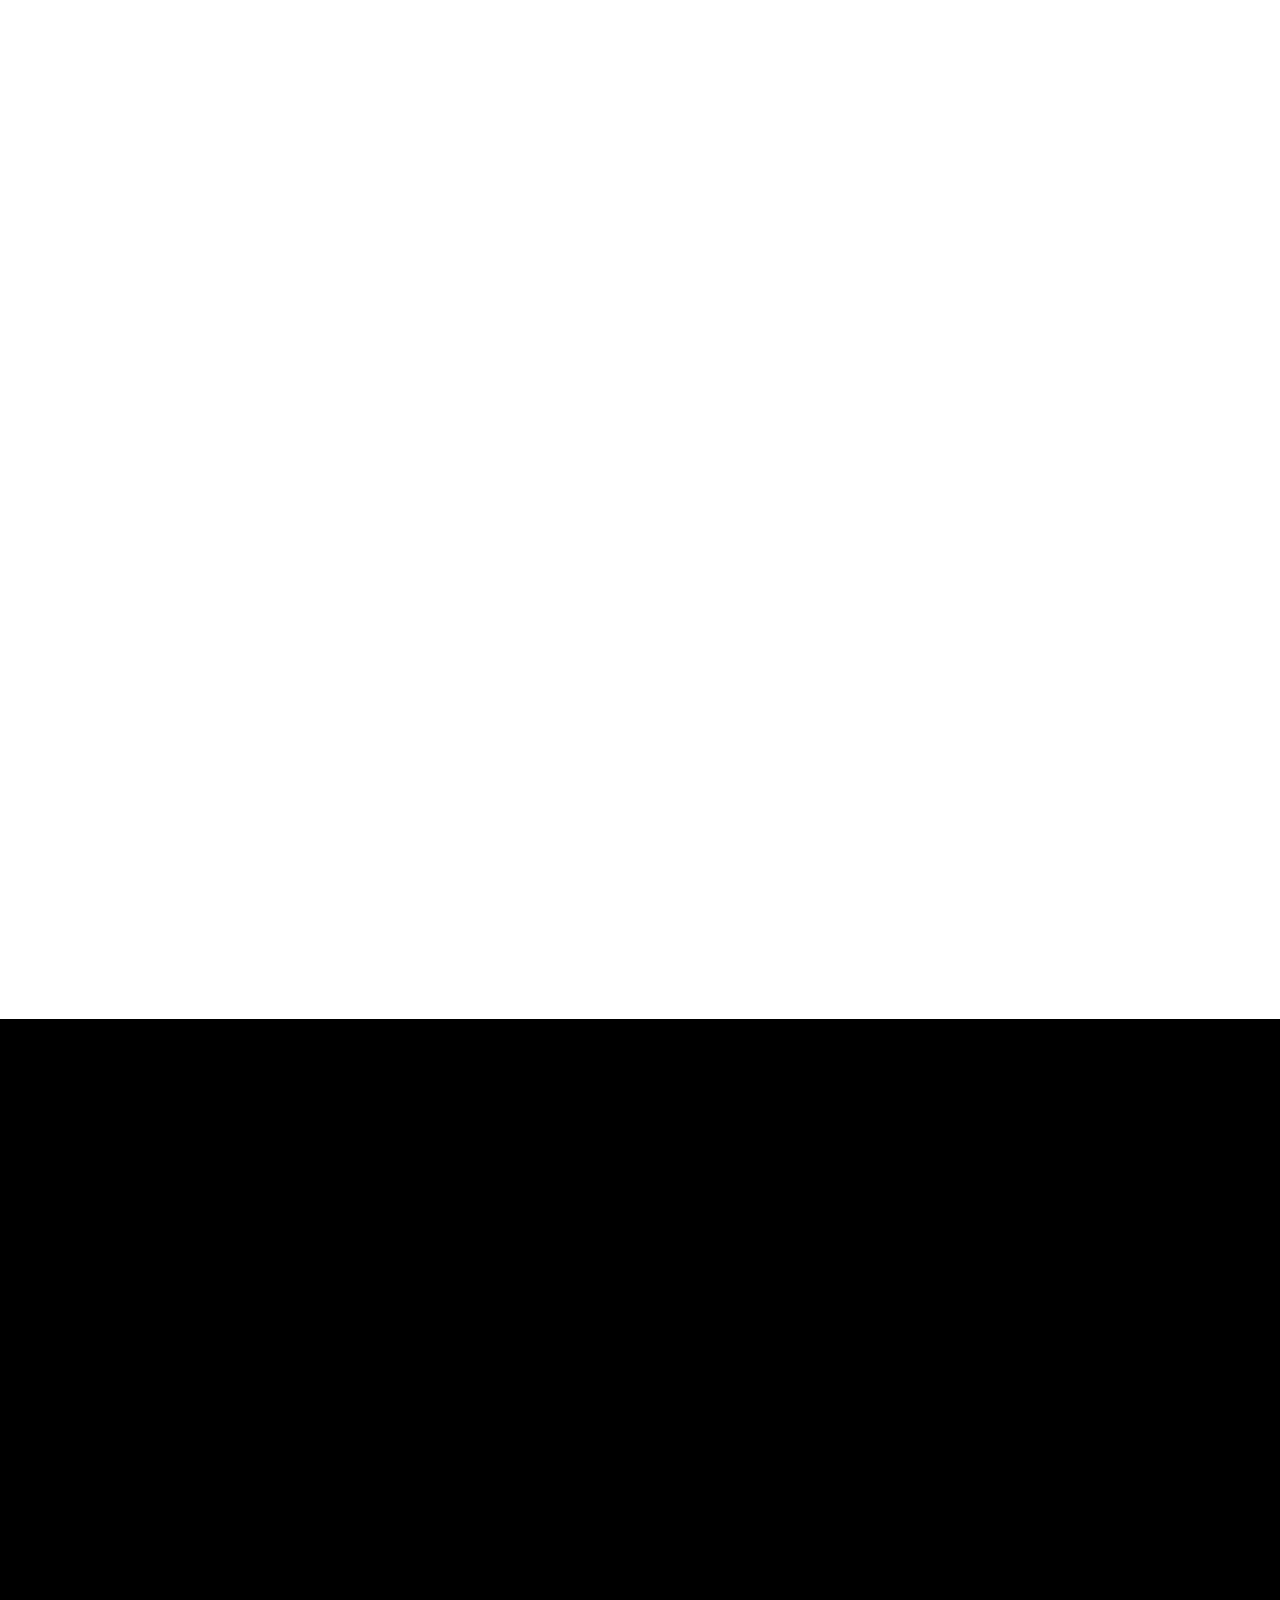
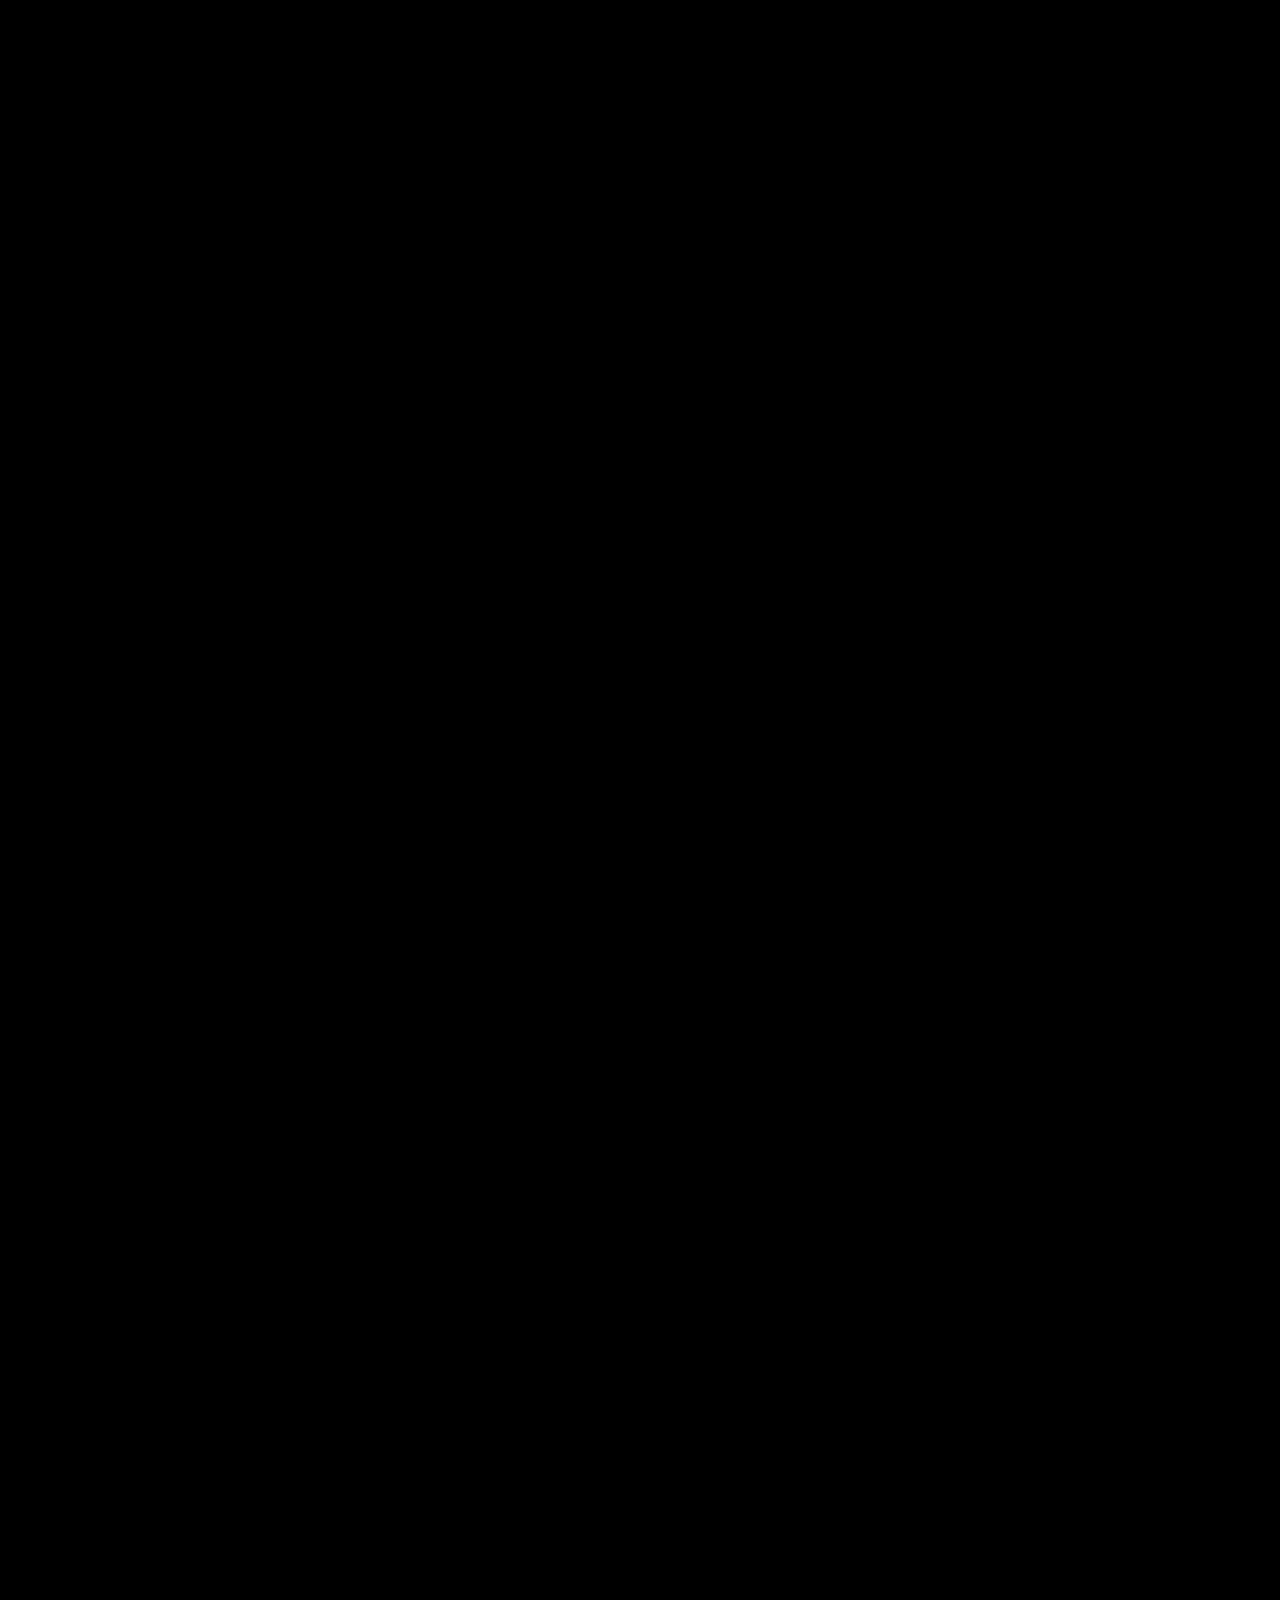
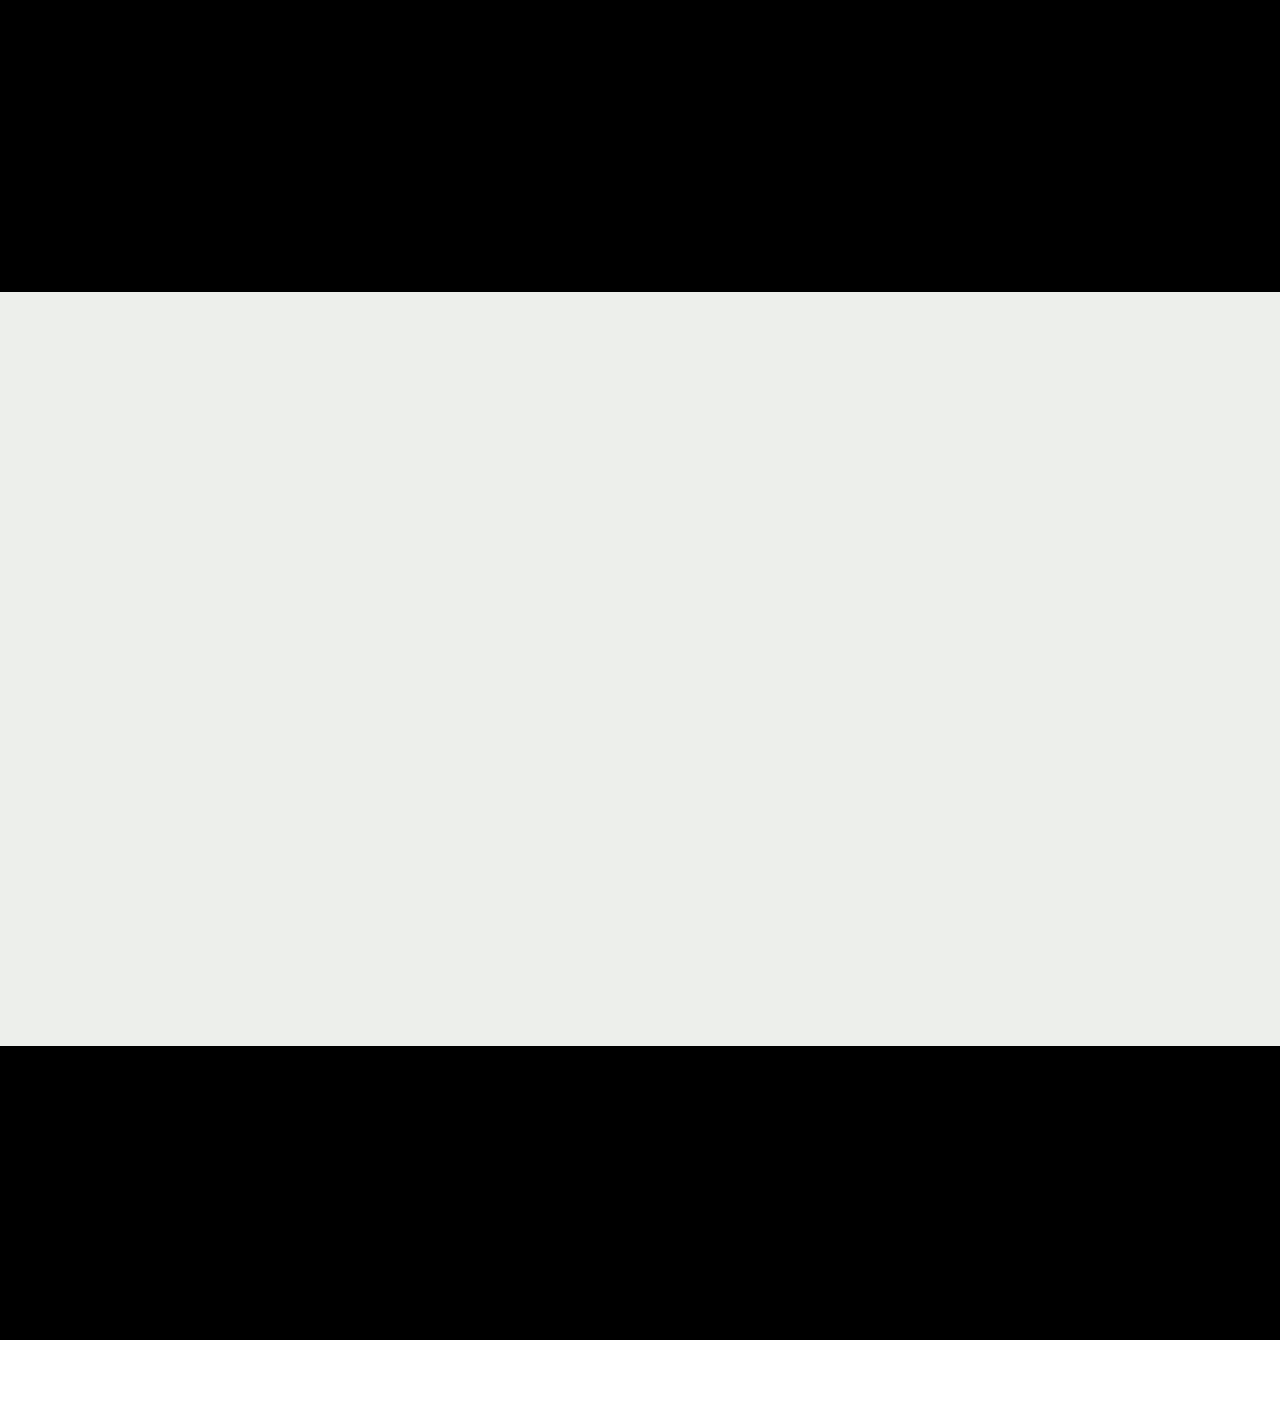
==== commit abd3bb4d: "create github pages" ====
--- a/index.html
+++ b/index.html
@@ -22,7 +22,7 @@
   <link rel="stylesheet" href="assets/theme/css/style.css">
   <link rel="preload" href="https://fonts.googleapis.com/css?family=Inter+Tight:100,200,300,400,500,600,700,800,900,100i,200i,300i,400i,500i,600i,700i,800i,900i&display=swap" as="style" onload="this.onload=null;this.rel='stylesheet'">
   <noscript><link rel="stylesheet" href="https://fonts.googleapis.com/css?family=Inter+Tight:100,200,300,400,500,600,700,800,900,100i,200i,300i,400i,500i,600i,700i,800i,900i&display=swap"></noscript>
-  <link rel="preload" as="style" href="assets/mobirise/css/mbr-additional.css?v=pF4zhn"><link rel="stylesheet" href="assets/mobirise/css/mbr-additional.css?v=pF4zhn" type="text/css">
+  <link rel="preload" as="style" href="assets/mobirise/css/mbr-additional.css?v=RWzSRK"><link rel="stylesheet" href="assets/mobirise/css/mbr-additional.css?v=RWzSRK" type="text/css">
 
   
   
@@ -53,7 +53,7 @@
 			</button>
 			<div class="collapse navbar-collapse" id="navbarSupportedContent">
 				<ul class="navbar-nav nav-dropdown" data-app-modern-menu="true"><li class="nav-item dropdown"><a class="nav-link link dropdown-toggle text-white display-4" href="https://mobiri.se" data-toggle="dropdown-submenu" data-bs-toggle="dropdown" data-bs-auto-close="outside" aria-expanded="false">HelpDesk</a><div class="dropdown-menu" aria-labelledby="dropdown-467"><a class="show dropdown-item text-white text-primary display-4" href="https://docs.google.com/spreadsheets/d/1tQZ5rRhhbrYVEG_f9a9OdpUFr2kWi2Ooo6Gnt3os0gE/edit?gid=1674758568#gid=1674758568" target="_blank">HelpDesk</a><div class="dropdown"><a class="dropdown-item dropdown-toggle text-white display-4" href="https://mobiri.se" data-toggle="dropdown-submenu" data-bs-toggle="dropdown" data-bs-auto-close="outside" aria-expanded="false">Formulario</a><div class="dropdown-menu dropdown-submenu" aria-labelledby="dropdown-812"><a class="show dropdown-item text-white text-primary display-4" href="https://docs.google.com/forms/d/1orqEzwTOajUatfI0nrJIFFsMFWdwLHEpyA5Lwgc5M5E/edit" target="_blank">Editar</a><a class="show dropdown-item text-white text-primary display-4" href="https://docs.google.com/forms/d/e/1FAIpQLScKM3vpqnV5g_jiFnWjlTfqEybum1zKxJJAw9XuYOEBduHWBA/viewform?usp=sf_link" target="_blank">Ver</a></div></div></div></li><li class="nav-item dropdown"><a class="nav-link link dropdown-toggle text-white display-4" href="https://mobiri.se" data-toggle="dropdown-submenu" data-bs-toggle="dropdown" data-bs-auto-close="outside" aria-expanded="false">Scrum TI</a><div class="dropdown-menu" aria-labelledby="dropdown-231"><a class="show dropdown-item text-white text-primary display-4" href="https://docs.google.com/spreadsheets/d/1Y_oKEit8lRV-x0iWFJ3x6LApQu4Os89nSpuPyCU1NEI/edit?usp=sharing" target="_blank">Excel</a></div></li><li class="nav-item dropdown">
-						<a class="nav-link link dropdown-toggle text-white display-4" href="https://mobiri.se" data-toggle="dropdown-submenu" data-bs-toggle="dropdown" data-bs-auto-close="outside" aria-expanded="false">Infraestructura</a><div class="dropdown-menu" aria-labelledby="dropdown-538"><div class="dropdown"><a class="dropdown-item dropdown-toggle text-white display-4" href="https://mobiri.se" data-toggle="dropdown-submenu" data-bs-toggle="dropdown" data-bs-auto-close="outside" aria-expanded="false">Red</a><div class="dropdown-menu dropdown-submenu" aria-labelledby="dropdown-129"><a class="dropdown-item text-white text-primary display-4" href="page1.html">Carpetas compartidas</a><a class="dropdown-item text-white text-primary display-4" href="page1.html">Topologia</a><a class="dropdown-item text-white text-primary display-4" href="https://docs.google.com/spreadsheets/d/1yiLn3DMKhzhFyshzUQkkFJoEZVKk5XK2soRZ8ECcU_E/edit?usp=sharing" aria-expanded="false" target="_blank">Configuraciones</a><a class="dropdown-item text-white text-primary display-4" href="page1.html">Proyectos</a><a class="dropdown-item text-white text-primary display-4" href="page1.html">Proveedores</a></div></div><a class="dropdown-item text-white text-primary display-4" href="https://docs.google.com/spreadsheets/d/1yiLn3DMKhzhFyshzUQkkFJoEZVKk5XK2soRZ8ECcU_E/edit?usp=sharing" aria-expanded="false" target="_blank">Camaras</a><a class="dropdown-item text-white show text-primary display-4" href="index.html#article06-1k" aria-expanded="false">Software</a></div>
+						<a class="nav-link link dropdown-toggle text-white show display-4" href="https://mobiri.se" data-toggle="dropdown-submenu" data-bs-toggle="dropdown" data-bs-auto-close="outside" aria-expanded="true">Infraestructura</a><div class="dropdown-menu show" aria-labelledby="dropdown-538" data-bs-popper="none"><div class="dropdown"><a class="dropdown-item dropdown-toggle text-white show display-4" href="https://mobiri.se" data-toggle="dropdown-submenu" data-bs-toggle="dropdown" data-bs-auto-close="outside" aria-expanded="true">Red</a><div class="dropdown-menu dropdown-submenu show" aria-labelledby="dropdown-129" data-bs-popper="none"><a class="dropdown-item text-white text-primary display-4" href="page1.html">Carpetas compartidas</a><a class="dropdown-item text-white text-primary display-4" href="page1.html">Topologia</a><a class="dropdown-item text-white text-primary display-4" href="https://docs.google.com/spreadsheets/d/1yiLn3DMKhzhFyshzUQkkFJoEZVKk5XK2soRZ8ECcU_E/edit?usp=sharing" aria-expanded="false" target="_blank">Configuraciones</a><a class="dropdown-item text-white text-primary display-4" href="page1.html">Proyectos</a><a class="dropdown-item text-white text-primary display-4" href="page1.html">Proveedores</a></div></div><a class="dropdown-item text-white text-primary display-4" href="https://docs.google.com/spreadsheets/d/1JukxzZqgc_hGniaiKbsmmRWR3sTVH8GrKLAXcKS1vKk/edit?usp=drive_link" aria-expanded="false" target="_blank">Camaras</a><a class="dropdown-item text-white show text-primary display-4" href="index.html#article06-1k" aria-expanded="false">Software</a></div>
 					</li>
 					
 					<li class="nav-item dropdown"><a class="nav-link link dropdown-toggle text-white display-4" href="https://mobiri.se" data-toggle="dropdown-submenu" data-bs-toggle="dropdown" data-bs-auto-close="outside" aria-expanded="false">Soporte</a><div class="dropdown-menu" aria-labelledby="dropdown-169"><a class="show dropdown-item text-white text-primary display-4" href="page1.html">Cursos</a><a class="show dropdown-item text-white text-primary display-4" href="https://drive.google.com/drive/folders/1fta2CJEgPQlLHhC2azm7DFzgVzfVPlxH?usp=sharing" target="_blank">Manuales</a><div class="dropdown"><a class="text-white dropdown-item dropdown-toggle display-4" href="https://mobiri.se" data-toggle="dropdown-submenu" data-bs-toggle="dropdown" data-bs-auto-close="outside" aria-expanded="false">Mantenimientos</a><div class="dropdown-menu dropdown-submenu" aria-labelledby="dropdown-605"><a class="text-white show dropdown-item text-primary display-4" href="https://docs.google.com/spreadsheets/d/1fsN54QqwVLH9h3xYCC9KQETTjeA7YNZz8zzGtF8MJfA/edit?gid=0#gid=0" target="_blank">Checklist Preventivo</a><a class="text-white show dropdown-item text-primary display-4" href="https://docs.google.com/spreadsheets/d/1sJRoT5BX_wlcGO72BQpjdYwrX-4q8BYDv6KoUFHCXNs/edit?usp=sharing" target="_blank">Checklist Correctivo</a><a class="text-white show dropdown-item text-primary display-4" href="https://drive.google.com/drive/folders/1oaCWUjiMt_iOW7MO6h39NXHPLdgF9JYu?usp=sharing" target="_blank">Evidencias</a></div></div><a class="text-white dropdown-item show text-primary display-4" href="https://docs.google.com/spreadsheets/d/1K4DJF8NlPsOaYMabSEkWxWNf4xRq575X09Q40iq1aQs/edit?gid=27881361#gid=27881361" target="_blank">Cotizaciones y Pedidos</a><a class="text-white dropdown-item text-primary display-4" href="https://docs.google.com/spreadsheets/d/1g2q3pIwRkTzyVbUNISZcumAJhcUmCS8__Yrxm890wCg/edit?usp=sharing" aria-expanded="false" target="_blank">Accesos</a><a class="text-white dropdown-item show text-primary display-4" href="https://alejandronetaleex.github.io/gifttracklogin/" target="_blank">Gifttrack</a><a class="text-white dropdown-item show text-primary display-4" href="https://alejandronetaleex.github.io/gifttracklogin/" target="_blank">Soluciones Rapidas<br></a></div></li><li class="nav-item"><a class="nav-link link text-white show text-primary display-4" href="https://directorio-giftzin.onrender.com" target="_blank">Directorio</a></li></ul>
@@ -228,6 +228,17 @@
 						<div class="mbr-section-btn item-footer"><a href="https://drive.google.com/drive/folders/1Yasqicb6pzYfLkMn1uWdi4EZdUim4oIZ?usp=drive_link" class="btn item-btn btn-primary display-7" target="_blank">Descargar</a></div>
 					</div>
 				</div>
+			</div><div class="item features-image col-12 col-md-6 col-lg-3">
+				<div class="item-wrapper">
+					<div class="item-img">
+						<img src="assets/images/soporte-tecnico-giftzin-3-561x561.webp" alt="Mobirise Website Builder" data-slide-to="5" data-bs-slide-to="5">
+					</div>
+					<div class="item-content">
+						<h5 class="item-title mbr-fonts-style display-5"><strong>Soporte Giftzin User</strong></h5>
+						<p class="mbr-text mbr-fonts-style display-7">Plataforma de soporte para usuarios de Giftzin</p>
+						<div class="mbr-section-btn item-footer"><a href="https://alejandronetaleex.github.io/SoporteTIUserGiftzin/" class="btn item-btn btn-primary display-7" target="_blank">Abrir</a></div>
+					</div>
+				</div>
 			</div>
 		</div>
 	</div>
@@ -491,7 +502,7 @@
             </div>
         </div>
     </div>
-</section><section class="display-7" style="padding: 0;align-items: center;justify-content: center;flex-wrap: wrap;    align-content: center;display: flex;position: relative;height: 4rem;"><a href="https://mobiri.se/3147832" style="flex: 1 1;height: 4rem;position: absolute;width: 100%;z-index: 1;"><img alt="" style="height: 4rem;" src="[data-uri]"></a><p style="margin: 0;text-align: center;" class="display-7">&#8204;</p><a style="z-index:1" href="https://mobirise.com/builder/ai-website-generator.html">AI Website Generator</a></section><script src="assets/bootstrap/js/bootstrap.bundle.min.js"></script>  <script src="assets/parallax/jarallax.js"></script>  <script src="assets/smoothscroll/smooth-scroll.js"></script>  <script src="assets/ytplayer/index.js"></script>  <script src="assets/dropdown/js/navbar-dropdown.js"></script>  <script src="assets/theme/js/script.js"></script>  
+</section><section class="display-7" style="padding: 0;align-items: center;justify-content: center;flex-wrap: wrap;    align-content: center;display: flex;position: relative;height: 4rem;"><a href="https://mobiri.se/3147832" style="flex: 1 1;height: 4rem;position: absolute;width: 100%;z-index: 1;"><img alt="" style="height: 4rem;" src="[data-uri]"></a><p style="margin: 0;text-align: center;" class="display-7">&#8204;</p><a style="z-index:1" href="https://mobirise.com/drag-drop-website-builder.html">Drag and Drop Website Builder</a></section><script src="assets/bootstrap/js/bootstrap.bundle.min.js"></script>  <script src="assets/parallax/jarallax.js"></script>  <script src="assets/smoothscroll/smooth-scroll.js"></script>  <script src="assets/ytplayer/index.js"></script>  <script src="assets/dropdown/js/navbar-dropdown.js"></script>  <script src="assets/theme/js/script.js"></script>  
   
   
  <div id="scrollToTop" class="scrollToTop mbr-arrow-up"><a style="text-align: center;"><i class="mbr-arrow-up-icon mbr-arrow-up-icon-cm cm-icon cm-icon-smallarrow-up"></i></a></div>
